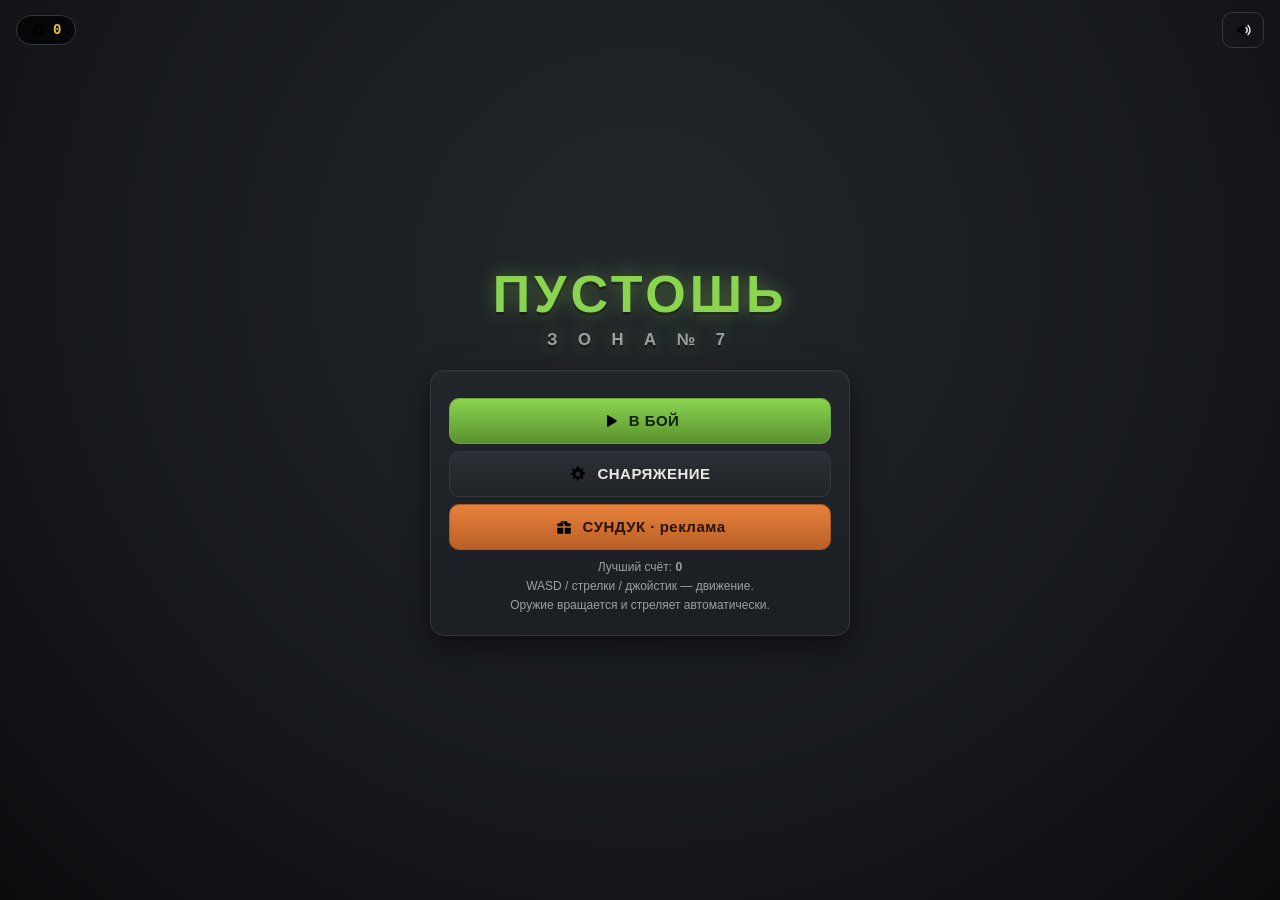
==== index1.html @ f3bacf23 "Create index1.html" ====
<!DOCTYPE html>
<html lang="ru">
<head>
<meta charset="UTF-8">
<meta name="viewport" content="width=device-width, initial-scale=1, maximum-scale=1, user-scalable=no, viewport-fit=cover">
<title>ПУСТОШЬ 7</title>
<meta name="description" content="Топ-даун стрелялка: выживай в заброшенной зоне, собирай улучшения, качай оружие.">
<!-- SDK Яндекс Игр — ОБЯЗАТЕЛЕН для модерации -->
<script src="https://yandex.ru/games/sdk/v2"></script>
<style>
  :root{
    --bg-dark:#101215; --bg-panel:#1b1e22; --bg-panel2:#22262b;
    --line:#33383e; --toxic:#8bd450; --toxic-dark:#5a9130;
    --danger:#d64545; --warning:#e8823c; --gold:#e8c34c;
    --cyan:#6be6ff; --violet:#c98bff;
    --text:#e9e9e4; --text-dim:#9aa0a2;
    --font-head:'Segoe UI',Verdana,Arial,sans-serif;
    --font-mono:'Consolas','Courier New',monospace;
    --sat:env(safe-area-inset-top,0px);
    --sar:env(safe-area-inset-right,0px);
  }
  *{box-sizing:border-box;-webkit-tap-highlight-color:transparent;user-select:none;-webkit-user-select:none;}
  html,body{margin:0;padding:0;width:100%;height:100%;overflow:hidden;background:#000;font-family:var(--font-head);color:var(--text);}
  #app{position:fixed;inset:0;width:100%;height:100%;background:var(--bg-dark);}
  canvas#game{position:absolute;inset:0;width:100%;height:100%;display:block;touch-action:none;}
  .ic{display:inline-flex;align-items:center;justify-content:center;flex:0 0 auto;}
  .ic svg{width:100%;height:100%;display:block;}

  #vig{position:absolute;inset:0;pointer-events:none;z-index:9;opacity:0;transition:opacity .3s;
    background:radial-gradient(ellipse at center,transparent 52%,rgba(200,30,30,.55) 100%);}

  .screen{position:absolute;inset:0;display:flex;flex-direction:column;align-items:center;justify-content:center;
    background:radial-gradient(ellipse at 50% 30%,#23272c 0%,#14161a 70%,#0b0c0e 100%);
    padding:16px;z-index:20;}
  .hidden{display:none !important;}

  .logo{font-weight:800;letter-spacing:4px;font-size:clamp(28px,7vw,52px);color:var(--toxic);
    text-shadow:0 0 18px rgba(139,212,80,.45),0 3px 0 #0006;margin-bottom:2px;text-align:center;}
  .logo small{display:block;font-size:.32em;letter-spacing:8px;color:var(--text-dim);font-weight:600;margin-top:6px;}

  .panel{background:linear-gradient(180deg,var(--bg-panel2),var(--bg-panel));border:1px solid var(--line);
    border-radius:14px;box-shadow:0 10px 30px rgba(0,0,0,.5),inset 0 1px 0 rgba(255,255,255,.03);}
  .menu-card{width:min(420px,92vw);padding:20px 18px;margin-top:18px;}

  .btn{display:flex;align-items:center;justify-content:center;gap:10px;
    width:100%;padding:13px 16px;margin:7px 0;border-radius:10px;border:1px solid var(--line);
    background:linear-gradient(180deg,#2b3036,#202428);color:var(--text);font-size:15px;font-weight:700;
    letter-spacing:.5px;cursor:pointer;transition:transform .08s,filter .15s;font-family:var(--font-head);}
  .btn:active{transform:scale(.97);filter:brightness(1.15);}
  .btn.primary{background:linear-gradient(180deg,var(--toxic),var(--toxic-dark));color:#12210a;border-color:#6ea83a;}
  .btn.warn{background:linear-gradient(180deg,#e8823c,#b85f26);color:#2a1200;border-color:#a85a20;}
  .btn.ghost{background:transparent;}
  .btn.small{padding:8px 11px;font-size:12px;width:auto;margin:0;}
  .btn:disabled{opacity:.4;filter:grayscale(.6);cursor:default;}
  .btn .price{margin-left:auto;color:var(--gold);font-family:var(--font-mono);font-weight:700;}
  .btn .ic{width:18px;height:18px;}

  .topbar{position:absolute;top:calc(12px + var(--sat));left:0;right:0;display:flex;justify-content:space-between;align-items:center;padding:0 16px;}
  .coinbadge{display:flex;align-items:center;gap:7px;background:#000a;border:1px solid var(--line);border-radius:20px;
    padding:6px 14px;font-family:var(--font-mono);font-weight:700;color:var(--gold);font-size:14px;}
  .coinbadge .ic{width:15px;height:15px;color:var(--gold);}

  .tabs{display:flex;gap:5px;margin-bottom:12px;width:100%;}
  .tab{flex:1;text-align:center;padding:9px 2px;border-radius:8px;border:1px solid var(--line);font-size:11px;font-weight:700;
    letter-spacing:.4px;cursor:pointer;color:var(--text-dim);background:#1a1d21;}
  .tab.active{color:#12210a;background:linear-gradient(180deg,var(--toxic),var(--toxic-dark));border-color:#6ea83a;}

  .shop-grid{width:100%;max-height:52vh;overflow-y:auto;padding-right:2px;}
  .item-card{display:flex;align-items:center;gap:11px;padding:10px 12px;margin:7px 0;border-radius:10px;border:1px solid var(--line);background:#1a1d21;}
  .item-card.selected{border-color:var(--toxic);box-shadow:0 0 0 1px var(--toxic) inset;}
  .item-icon{width:46px;height:46px;border-radius:9px;background:#000c;flex:0 0 auto;display:flex;align-items:center;justify-content:center;}
  .item-info{flex:1;min-width:0;}
  .item-title{font-weight:700;font-size:14px;}
  .item-sub{font-size:11px;color:var(--text-dim);font-family:var(--font-mono);margin-top:2px;}
  .item-action{flex:0 0 auto;display:flex;flex-direction:column;gap:5px;align-items:flex-end;}
  .pips{display:flex;gap:3px;margin-top:5px;}
  .pips i{width:9px;height:9px;border-radius:2px;background:#33383e;}
  .pips i.on{background:var(--toxic);}

  .hud{position:absolute;inset:0;pointer-events:none;z-index:10;}
  .hud .top{position:absolute;top:calc(8px + var(--sat));left:0;right:0;padding:10px 12px;display:flex;align-items:center;gap:10px;}
  .hp-wrap{flex:1;display:flex;flex-direction:column;gap:5px;max-width:280px;}
  .bar{height:14px;border-radius:8px;background:#0008;border:1px solid #0006;overflow:hidden;position:relative;}
  .bar > i{display:block;height:100%;width:100%;background:linear-gradient(180deg,#f16a6a,var(--danger));transition:width .15s;}
  .bar.armor > i{background:linear-gradient(180deg,#7fd0ff,#3d92c9);}
  .lvl-wrap{display:flex;flex-direction:column;align-items:center;gap:3px;min-width:64px;}
  .lvl-num{font-family:var(--font-mono);font-weight:800;font-size:20px;color:var(--toxic);text-shadow:0 0 8px #8bd45077;}
  .lvl-cap{font-size:9px;letter-spacing:1px;color:var(--text-dim);}
  .xp-bar{width:64px;height:6px;border-radius:4px;background:#0008;overflow:hidden;border:1px solid #0006;}
  .xp-bar>i{display:block;height:100%;background:var(--warning);}
  .hud .scoreline{font-family:var(--font-mono);font-size:11px;color:var(--text-dim);text-align:right;line-height:1.6;}
  .hud .scoreline b{color:var(--gold);font-size:16px;}
  .hud .scoreline .sub b{font-size:11px;color:var(--text);}
  .hud .scoreline .sub .g{color:var(--gold);}

  .pausebtn{position:absolute;top:calc(8px + var(--sat));right:calc(10px + var(--sar));pointer-events:auto;width:40px;height:40px;
    border-radius:10px;background:#000a;border:1px solid var(--line);color:var(--text);display:flex;align-items:center;justify-content:center;cursor:pointer;}
  .pausebtn .ic{width:20px;height:20px;}

  .banner{position:absolute;left:50%;top:26%;transform:translate(-50%,-50%) scale(.7);opacity:0;
    font-weight:800;letter-spacing:3px;font-size:26px;color:var(--toxic);text-shadow:0 0 20px #8bd45099,0 3px 0 #000;
    transition:transform .35s cubic-bezier(.2,1.4,.4,1),opacity .35s;pointer-events:none;text-align:center;z-index:12;}
  .banner.show{opacity:1;transform:translate(-50%,-50%) scale(1);}

  .joy{position:absolute;width:120px;height:120px;border-radius:50%;background:#0004;border:2px solid #ffffff33;pointer-events:none;}
  .joy .stick{position:absolute;width:52px;height:52px;left:34px;top:34px;border-radius:50%;background:#ffffff2e;border:2px solid #ffffff55;}

  .fade{position:absolute;inset:0;background:#000;opacity:0;pointer-events:none;transition:opacity .35s;z-index:40;}

  .loadwrap{width:min(300px,80vw);}
  .loadbar{height:10px;border-radius:6px;background:#0008;border:1px solid var(--line);overflow:hidden;margin-top:14px;}
  .loadbar>i{display:block;height:100%;width:0%;background:linear-gradient(90deg,var(--toxic-dark),var(--toxic));transition:width .2s;}
  .loadtip{margin-top:10px;font-size:12px;color:var(--text-dim);text-align:center;font-family:var(--font-mono);}

  .muted{color:var(--text-dim);font-size:12px;text-align:center;margin-top:8px;line-height:1.6;}
  .close-x{position:absolute;top:calc(12px + var(--sat));right:14px;width:36px;height:36px;border-radius:9px;background:#000a;
    border:1px solid var(--line);color:var(--text);display:flex;align-items:center;justify-content:center;cursor:pointer;}
  .close-x .ic{width:16px;height:16px;}

  .over-stats{width:100%;margin:2px 0 8px;}
  .os-row{display:flex;justify-content:space-between;padding:6px 4px;border-bottom:1px dashed #33383e88;font-size:14px;color:var(--text-dim);}
  .os-row b{color:var(--text);font-family:var(--font-mono);}
  .os-row b.gold{color:var(--gold);}
  .record-badge{margin:8px 0;padding:9px;border-radius:9px;background:linear-gradient(180deg,#e8c34c,#b8902a);color:#2a1e00;
    font-weight:800;letter-spacing:2px;font-size:14px;text-align:center;animation:recpulse 1s infinite;}
  @keyframes recpulse{0%,100%{transform:scale(1)}50%{transform:scale(1.05)}}

  .lu-cards{display:flex;flex-direction:column;gap:10px;width:min(420px,94vw);margin-top:14px;}
  .lu-card{display:flex;align-items:center;gap:14px;padding:13px 14px;border-radius:12px;border:1px solid var(--line);
    background:linear-gradient(180deg,#23272c,#1a1d21);cursor:pointer;transition:transform .08s,border-color .15s;}
  .lu-card:active{transform:scale(.97);}
  .lu-card .lu-ic{width:44px;height:44px;padding:9px;border-radius:10px;background:#0009;border:1px solid var(--line);}
  .lu-title{font-weight:800;font-size:15px;letter-spacing:.5px;}
  .lu-desc{font-size:12px;color:var(--text-dim);margin-top:3px;font-family:var(--font-mono);}

  #toasts{position:absolute;top:calc(64px + var(--sat));left:50%;transform:translateX(-50%);z-index:60;
    display:flex;flex-direction:column;gap:8px;align-items:center;pointer-events:none;}
  .toast{background:#1b1e22ee;border:1px solid var(--toxic);color:var(--text);padding:10px 18px;border-radius:10px;
    font-weight:700;font-size:14px;opacity:0;transform:translateY(-8px);transition:all .25s;box-shadow:0 6px 20px #000a;white-space:nowrap;}
  .toast.in{opacity:1;transform:none;}
  .toast.bad{border-color:var(--danger);}

  ::-webkit-scrollbar{width:6px;} ::-webkit-scrollbar-thumb{background:#3a3f45;border-radius:4px;}
  @media (max-width:420px){ .logo{font-size:34px;} }
</style>
</head>
<body>
<div id="app">
  <canvas id="game"></canvas>
  <div id="vig"></div>

  <div class="hud hidden" id="hud">
    <div class="top">
      <div class="hp-wrap">
        <div class="bar hp"><i id="hpFill"></i></div>
        <div class="bar armor" id="armorBar" style="display:none;"><i id="armorFill"></i></div>
      </div>
      <div class="lvl-wrap">
        <div class="lvl-num" id="lvlNum">1</div>
        <div class="lvl-cap">УРОВЕНЬ</div>
        <div class="xp-bar"><i id="xpFill"></i></div>
      </div>
      <div class="scoreline">
        СЧЁТ <b id="scoreNum">0</b><br>
        <span class="sub">ВОЛНА <b id="waveNum">1</b> · <span class="g">◉</span> <b id="runCoins">0</b></span>
      </div>
    </div>
    <button class="pausebtn" id="pauseBtn" data-icon="pause"></button>
    <div class="banner" id="banner"></div>
  </div>

  <!-- ЗАГРУЗКА -->
  <div class="screen" id="scr-loading">
    <div class="logo">ПУСТОШЬ<small>З О Н А № 7</small></div>
    <div class="loadwrap">
      <div class="loadbar"><i id="loadFill"></i></div>
      <div class="loadtip" id="loadTip">Загрузка сектора...</div>
    </div>
  </div>

  <!-- МЕНЮ -->
  <div class="screen hidden" id="scr-menu">
    <div class="topbar">
      <div class="coinbadge"><span class="ic" data-icon="coin"></span><span id="coinsMenu">0</span></div>
      <button class="btn small ghost" id="soundToggleBtn" style="width:auto;"></button>
    </div>
    <div class="logo">ПУСТОШЬ<small>З О Н А № 7</small></div>
    <div class="panel menu-card">
      <button class="btn primary" id="btnPlay" data-icon="play">В БОЙ</button>
      <button class="btn" id="btnGarage" data-icon="gear">СНАРЯЖЕНИЕ</button>
      <button class="btn warn" id="btnChest" data-icon="chest">СУНДУК · реклама</button>
      <div class="muted">Лучший счёт: <b id="bestScoreLbl">0</b><br>
        WASD / стрелки / джойстик — движение.<br>Оружие вращается и стреляет автоматически.</div>
    </div>
  </div>

  <!-- ГАРАЖ -->
  <div class="screen hidden" id="scr-garage">
    <button class="close-x" id="garageClose" data-icon="close"></button>
    <div class="topbar" style="justify-content:center;">
      <div class="coinbadge"><span class="ic" data-icon="coin"></span><span id="coinsGarage">0</span></div>
    </div>
    <div class="panel menu-card" style="margin-top:64px;">
      <div class="tabs">
        <div class="tab active" data-tab="weapon">ОРУЖИЕ</div>
        <div class="tab" data-tab="upgrade">АПГРЕЙДЫ</div>
        <div class="tab" data-tab="skin">БОЕЦ</div>
        <div class="tab" data-tab="map">ЛОКАЦИЯ</div>
      </div>
      <div class="shop-grid" id="shopGrid"></div>
    </div>
  </div>

  <!-- ВЫБОР УЛУЧШЕНИЯ -->
  <div class="screen hidden" id="scr-levelup">
    <div class="logo" style="font-size:26px;">УРОВЕНЬ <span id="luLevel">2</span></div>
    <div class="muted">Выбери улучшение</div>
    <div class="lu-cards" id="luCards"></div>
  </div>

  <!-- ПАУЗА -->
  <div class="screen hidden" id="scr-pause">
    <div class="panel menu-card">
      <div class="logo" style="font-size:28px;">ПАУЗА</div>
      <button class="btn primary" id="btnResume" data-icon="play">ПРОДОЛЖИТЬ</button>
      <button class="btn" id="btnSoundPause"></button>
      <button class="btn warn" id="btnExitToMenu" data-icon="home">В МЕНЮ</button>
    </div>
  </div>

  <!-- ПОРАЖЕНИЕ -->
  <div class="screen hidden" id="scr-over">
    <div class="logo" style="color:var(--danger);font-size:30px;text-shadow:0 0 18px #d6454599;">ВЫ ПОГИБЛИ</div>
    <div class="panel menu-card">
      <div class="over-stats">
        <div class="os-row"><span>Счёт</span><b id="overScore">0</b></div>
        <div class="os-row"><span>Рекорд</span><b id="overBest">0</b></div>
        <div class="os-row"><span>Монеты за бой</span><b id="overCoins" class="gold">0</b></div>
        <div class="os-row"><span>Убийств</span><b id="overKills">0</b></div>
        <div class="os-row"><span>Уровень</span><b id="overLevel">1</b></div>
        <div class="os-row"><span>Время</span><b id="overTime">0:00</b></div>
      </div>
      <div class="record-badge hidden" id="recordBadge">НОВЫЙ РЕКОРД!</div>
      <button class="btn primary" id="btnRevive" data-icon="heart">ВОЗРОДИТЬСЯ · реклама</button>
      <button class="btn primary" id="btnRetry" data-icon="retry">ЗАНОВО</button>
      <button class="btn warn" id="btnDouble" data-icon="ad">×2 МОНЕТЫ · реклама</button>
      <button class="btn" id="btnToMenu2" data-icon="home">В МЕНЮ</button>
    </div>
  </div>

  <div id="toasts"></div>
  <div class="fade" id="fade"></div>
</div>

<script>
(function(){
"use strict";

/* ======================= SVG-иконки ======================= */
const ICONS = {
  play:'<svg viewBox="0 0 24 24"><path d="M8 5.14v13.72c0 .81.88 1.31 1.57.88l10.95-6.86a1.04 1.04 0 000-1.76L9.57 4.26A1.04 1.04 0 008 5.14z"/></svg>',
  pause:'<svg viewBox="0 0 24 24"><rect x="6" y="4" width="4.4" height="16" rx="1.4"/><rect x="13.6" y="4" width="4.4" height="16" rx="1.4"/></svg>',
  home:'<svg viewBox="0 0 24 24"><path d="M12 2.6l9.4 8.4h-2.8V21h-4.8v-6.2h-3.6V21H5.4V11H2.6z"/></svg>',
  retry:'<svg viewBox="0 0 24 24"><path d="M12 4.5V1.2L6.8 5.5 12 9.8V6.5a5.5 5.5 0 11-5.5 5.5H4a8 8 0 108-7.5z"/></svg>',
  gear:'<svg viewBox="0 0 24 24"><path d="M10.7 2h2.6l.4 2.4 1.9.8 2-1.3 1.8 1.8-1.3 2 .8 1.9 2.4.4v2.6l-2.4.4-.8 1.9 1.3 2-1.8 1.8-2-1.3-1.9.8-.4 2.4h-2.6l-.4-2.4-1.9-.8-2 1.3-1.8-1.8 1.3-2-.8-1.9L2 13.3v-2.6l2.4-.4.8-1.9-1.3-2 1.8-1.8 2 1.3 1.9-.8zM12 8.6a3.4 3.4 0 100 6.8 3.4 3.4 0 000-6.8z"/></svg>',
  chest:'<svg viewBox="0 0 24 24"><path d="M20 7h-3.1a3.2 3.2 0 00-4.9-2.4A3.2 3.2 0 007.1 7H4a1 1 0 00-1 1v3h8V8h2v3h8V8a1 1 0 00-1-1zM9.6 7a1.4 1.4 0 012.8 0zM3 13v7a1 1 0 001 1h7v-8zm10 8h7a1 1 0 001-1v-7h-8z"/></svg>',
  ad:'<svg viewBox="0 0 24 24"><rect x="2.5" y="5" width="19" height="14" rx="2.5"/><path d="M10 9.2l5.4 2.8-5.4 2.8z" fill="#101215"/></svg>',
  close:'<svg viewBox="0 0 24 24"><path d="M6 6l12 12M18 6L6 18" fill="none" stroke="currentColor" stroke-width="2.6" stroke-linecap="round"/></svg>',
  soundOn:'<svg viewBox="0 0 24 24"><path d="M4 9v6h4l5 4.5v-15L8 9z"/><path d="M16.2 8.6a4.8 4.8 0 010 6.8M18.8 6a8.4 8.4 0 010 12" fill="none" stroke="currentColor" stroke-width="2" stroke-linecap="round"/></svg>',
  soundOff:'<svg viewBox="0 0 24 24"><path d="M4 9v6h4l5 4.5v-15L8 9z"/><path d="M16.5 9.5l5 5m0-5l-5 5" fill="none" stroke="currentColor" stroke-width="2.2" stroke-linecap="round"/></svg>',
  coin:'<svg viewBox="0 0 24 24"><circle cx="12" cy="12" r="9.2"/><circle cx="12" cy="12" r="5.4" fill="#101215" opacity=".35"/></svg>',
  bolt:'<svg viewBox="0 0 24 24"><path d="M13.2 2L4.5 13.6h5.3L8.6 22l8.9-11.6h-5.4z"/></svg>',
  fast:'<svg viewBox="0 0 24 24"><path d="M4 4.8l7.2 7.2L4 19.2zM12.8 4.8L20 12l-7.2 7.2z"/></svg>',
  boot:'<svg viewBox="0 0 24 24"><path d="M6 3.5h5.5v7h4.6c.6 0 1.1.2 1.6.5l3 2.2c1.3.9.6 3.3-1 3.3H8a2 2 0 01-2-2z"/><rect x="6" y="14.5" width="16" height="3.5" rx="1.75"/></svg>',
  heart:'<svg viewBox="0 0 24 24"><path d="M12 21.3l-1.4-1.3C5.4 15.4 2 12.3 2 8.5 2 5.4 4.4 3 7.5 3c1.7 0 3.4.8 4.5 2.1C13.1 3.8 14.8 3 16.5 3 19.6 3 22 5.4 22 8.5c0 3.8-3.4 6.9-8.6 11.5L12 21.3z"/></svg>',
  star:'<svg viewBox="0 0 24 24"><path d="M12 2.5l2.9 6 6.6.9-4.8 4.6 1.2 6.5L12 17.4l-5.9 3.1 1.2-6.5L2.5 9.4l6.6-.9z"/></svg>',
  bullets:'<svg viewBox="0 0 24 24"><path d="M5.5 2.5L8 5.5V19a2.5 2.5 0 01-5 0V5.5zM12.5 2.5L15 5.5V19a2.5 2.5 0 01-5 0V5.5zM19.5 2.5L22 5.5V19a2.5 2.5 0 01-5 0V5.5z"/></svg>',
  range:'<svg viewBox="0 0 24 24"><circle cx="12" cy="12" r="7.5" fill="none" stroke="currentColor" stroke-width="2.2"/><circle cx="12" cy="12" r="2.4"/><path d="M12 1.5v4M12 18.5v4M1.5 12h4M18.5 12h4" stroke="currentColor" stroke-width="2.2" stroke-linecap="round"/></svg>',
  magnet:'<svg viewBox="0 0 24 24"><path d="M5 3h5v9a2 2 0 004 0V3h5v9a7 7 0 01-14 0V3z"/><path d="M5 3h5v3.4H5zM14 3h5v3.4h-5z" fill="#101215" opacity=".4"/></svg>',
  spin:'<svg viewBox="0 0 24 24"><path d="M12 5V2L7 6l5 4V7a5 5 0 11-5 5H5a7 7 0 107-7z"/></svg>',
  plus:'<svg viewBox="0 0 24 24"><path d="M9.5 3h5v6.5H21v5h-6.5V21h-5v-6.5H3v-5h6.5z"/></svg>',
  shield:'<svg viewBox="0 0 24 24"><path d="M12 2l8 3v6.2c0 4.9-3.4 9.3-8 10.8-4.6-1.5-8-5.9-8-10.8V5z"/></svg>',
  pistol:'<svg viewBox="0 0 36 20"><rect x="5" y="4" width="21" height="6" rx="1.5"/><path d="M9 10h7l-2.6 8H5.6z"/><rect x="26" y="5.5" width="4" height="3" rx="1"/><rect x="12" y="10" width="3" height="4" rx="1"/></svg>',
  smg:'<svg viewBox="0 0 36 20"><rect x="3" y="5" width="23" height="5.4" rx="1.5"/><path d="M20 10.4l-1.4 8.6h-4.2l1-8.6z"/><rect x="12.5" y="10.4" width="3.6" height="8" rx="1.2"/><rect x="26" y="6.2" width="7" height="3" rx="1"/><rect x="0" y="6" width="3" height="4" rx="1"/></svg>',
  shotgun:'<svg viewBox="0 0 36 20"><rect x="2" y="5.6" width="30" height="3.6" rx="1.4"/><rect x="2" y="9.4" width="22" height="2.8" rx="1.2"/><path d="M21 5.6h4.6L23 17.6h-4.4z"/><rect x="32" y="4.8" width="3.6" height="5.2" rx="1.4"/></svg>',
  laser:'<svg viewBox="0 0 36 20"><rect x="2" y="6" width="19" height="6.4" rx="2.4"/><circle cx="24.5" cy="9.2" r="3.6"/><path d="M27.5 6.8L35 9.2l-7.5 2.4z"/><rect x="7.5" y="12.4" width="4.4" height="6.6" rx="1.6"/><circle cx="15" cy="9.2" r="1.8" fill="#101215"/></svg>',
  rocket:'<svg viewBox="0 0 36 20"><rect x="2" y="6" width="22" height="7" rx="2.4"/><circle cx="27.5" cy="9.5" r="4.4"/><path d="M31 5.8l4.6 3.7-4.6 3.7z"/><path d="M5.5 13l-3 5.4h4.2l2-5.4zM12.5 13l-1.6 5.4h3.8l1.4-5.4z"/></svg>'
};

/* ======================= Слой Yandex SDK ======================= */
let ysdk=null, ysdkPlayer=null, ysdkReady=false;
let lastInterstitial=0;
const INTERSTITIAL_COOLDOWN=60000;

async function initYSDK(){
  try{
    if (typeof YaGames!=='undefined'){
      ysdk=await YaGames.init();
      ysdkReady=true;
      try{ ysdkPlayer=await ysdk.getPlayer({scopes:false}); }catch(e){ ysdkPlayer=null; }
    }
  }catch(e){ console.warn('YSDK init failed',e); }
}
function gpStart(){ try{ ysdk&&ysdk.features&&ysdk.features.GameplayAPI&&ysdk.features.GameplayAPI.start(); }catch(e){} }
function gpStop(){ try{ ysdk&&ysdk.features&&ysdk.features.GameplayAPI&&ysdk.features.GameplayAPI.stop(); }catch(e){} }

/* Сохранение: localStorage сразу, облако — с дебаунсом (лимиты setData) */
let sdkSaveTimer=null;
function sdkSaveNow(){ if (ysdkPlayer){ try{ ysdkPlayer.setData({save:SAVE},true); }catch(e){} } }
function persist(immediate){
  try{ localStorage.setItem('pustosh7_save',JSON.stringify(SAVE)); }catch(e){}
  if (!ysdkPlayer) return;
  clearTimeout(sdkSaveTimer);
  if (immediate) sdkSaveNow();
  else sdkSaveTimer=setTimeout(sdkSaveNow,1500);
}

async function ysdkLoad(key,fallback){
  try{
    if (ysdkPlayer){
      const data=await ysdkPlayer.getData([key]);
      if (data&&data[key]!==undefined) return data[key];
    }
  }catch(e){}
  try{ const raw=localStorage.getItem('pustosh7_'+key); if (raw) return JSON.parse(raw); }catch(e){}
  return fallback;
}

function showInterstitial(force){
  const now=Date.now();
  if (!force){
    if (worldTime<20) return;               // не спамим рекламой при быстрых смертях
    if (now-lastInterstitial<INTERSTITIAL_COOLDOWN) return;
  }
  lastInterstitial=now;
  if (ysdk&&ysdk.adv){
    setGamePaused(true);
    try{
      ysdk.adv.showFullscreenAdv({callbacks:{
        onClose:()=>{ setGamePaused(false); },
        onError:()=>{ setGamePaused(false); }
      }});
    }catch(e){ setGamePaused(false); }
  }
}
function showRewarded(onReward){
  if (ysdk&&ysdk.adv){
    setGamePaused(true);
    try{
      ysdk.adv.showRewardedVideo({callbacks:{
        onRewarded:()=>{ onReward(); },
        onClose:()=>{ setGamePaused(false); },
        onError:()=>{ setGamePaused(false); toast('Реклама недоступна, попробуйте позже',false); }
      }});
    }catch(e){ setGamePaused(false); toast('Реклама недоступна',false); }
  } else {
    setTimeout(()=>{ onReward(); },400); // локальное тестирование без SDK
  }
}

/* ======================= Тосты (вместо alert) ======================= */
function toast(msg,ok=true){
  const t=document.createElement('div');
  t.className='toast'+(ok?'':' bad');
  t.textContent=msg;
  document.getElementById('toasts').appendChild(t);
  requestAnimationFrame(()=>t.classList.add('in'));
  setTimeout(()=>{ t.classList.remove('in'); setTimeout(()=>t.remove(),300); },2200);
}

/* ======================= Аудио (синтез, без ассетов) ======================= */
const Audio_=(function(){
  let ctx=null,master=null,on=true;
  function ensure(){
    if (!ctx){
      ctx=new (window.AudioContext||window.webkitAudioContext)();
      master=ctx.createGain(); master.gain.value=0.5; master.connect(ctx.destination);
    }
    if (ctx.state==='suspended') ctx.resume();
  }
  function tone(freq,dur,type,vol,slideTo){
    if (!on) return; ensure();
    const t0=ctx.currentTime;
    const osc=ctx.createOscillator(); osc.type=type||'square';
    osc.frequency.setValueAtTime(freq,t0);
    if (slideTo) osc.frequency.exponentialRampToValueAtTime(Math.max(20,slideTo),t0+dur);
    const g=ctx.createGain(); g.gain.setValueAtTime(vol||0.2,t0); g.gain.exponentialRampToValueAtTime(0.001,t0+dur);
    osc.connect(g); g.connect(master); osc.start(t0); osc.stop(t0+dur+0.02);
  }
  function noise(dur,vol,filterFreq){
    if (!on) return; ensure();
    const t0=ctx.currentTime;
    const buf=ctx.createBuffer(1,Math.max(1,ctx.sampleRate*dur|0),ctx.sampleRate);
    const d=buf.getChannelData(0);
    for(let i=0;i<d.length;i++) d[i]=(Math.random()*2-1)*(1-i/d.length);
    const src=ctx.createBufferSource(); src.buffer=buf;
    const f=ctx.createBiquadFilter(); f.type='lowpass'; f.frequency.value=filterFreq||3000;
    const g=ctx.createGain(); g.gain.setValueAtTime(vol||0.25,t0); g.gain.exponentialRampToValueAtTime(0.001,t0+dur);
    src.connect(f); f.connect(g); g.connect(master); src.start(t0); src.stop(t0+dur);
  }
  return {
    setOn(v){ on=v; }, isOn(){ return on; },
    shoot(kind){
      if (kind==='shotgun'){ noise(0.12,0.22,2200); tone(180,0.08,'square',0.12,90); }
      else if (kind==='laser'){ tone(900,0.08,'sawtooth',0.1,300); }
      else if (kind==='rocket'){ noise(0.2,0.25,900); tone(120,0.2,'square',0.15,60); }
      else tone(520,0.06,'square',0.12,260);
    },
    hit(){ noise(0.06,0.18,1800); },
    enemyDie(){ tone(260,0.18,'sawtooth',0.16,60); noise(0.1,0.12,1200); },
    pickup(){ tone(600,0.08,'triangle',0.18,900); },
    heal(){ tone(400,0.14,'triangle',0.2,700); },
    levelup(){ tone(400,0.12,'square',0.2,700); setTimeout(()=>tone(700,0.18,'square',0.2,1100),90); },
    hurt(){ tone(140,0.15,'sawtooth',0.22,60); },
    coin(){ tone(880,0.05,'square',0.14,1200); },
    click(){ tone(300,0.04,'square',0.08,300); },
    explode(){ noise(0.35,0.3,700); tone(90,0.3,'square',0.2,40); },
    boss(){ tone(80,0.5,'sawtooth',0.3,40); noise(0.4,0.2,500); },
    over(){ tone(220,0.3,'sawtooth',0.2,60); }
  };
})();

/* ======================= Сохранение ======================= */
const DEFAULT_SAVE={
  coins:0,bestScore:0,soundOn:true,
  unlockedWeapons:['pistol'],unlockedSkins:['soldier'],unlockedMaps:['wasteland'],
  selectedWeapon:'pistol',selectedSkin:'soldier',selectedMap:'wasteland',
  weaponLevels:{pistol:1,smg:1,shotgun:1,laser:1,rocket:1},
  upgrades:{spin:0,hp:0,speed:0,magnet:0,shield:0,greed:0}
};
let SAVE=JSON.parse(JSON.stringify(DEFAULT_SAVE));

async function loadSave(){
  const raw=await ysdkLoad('save',null);
  if (raw){
    SAVE=Object.assign(JSON.parse(JSON.stringify(DEFAULT_SAVE)),raw);
    SAVE.weaponLevels=Object.assign({},DEFAULT_SAVE.weaponLevels,raw.weaponLevels||{});
    SAVE.upgrades=Object.assign({},DEFAULT_SAVE.upgrades,raw.upgrades||{});
  }
  Audio_.setOn(SAVE.soundOn);
}

/* ======================= Конфиг ======================= */
const WEAPONS={
  pistol:  {name:'Пистолет «Волк»',  price:0,   dmg:11,rate:0.42,spd:480,count:1,spread:0.02, range:280,color:'#e9e9e4',pierce:0,explosive:false,upCost:l=>60*l},
  smg:     {name:'ПП «Оса»',         price:180, dmg:6, rate:0.13,spd:520,count:1,spread:0.09, range:240,color:'#f2c94c',pierce:0,explosive:false,upCost:l=>90*l},
  shotgun: {name:'Дробовик «Кабан»', price:320, dmg:8, rate:0.62,spd:420,count:5,spread:0.34, range:190,color:'#e8823c',pierce:0,explosive:false,upCost:l=>120*l},
  laser:   {name:'Лазер «Игла»',     price:650, dmg:15,rate:0.11,spd:640,count:1,spread:0.015,range:360,color:'#6be6ff',pierce:2,explosive:false,upCost:l=>170*l},
  rocket:  {name:'РПГ «Крот»',       price:950, dmg:42,rate:0.85,spd:300,count:1,spread:0.02, range:320,color:'#ff5d5d',pierce:0,explosive:true, upCost:l=>240*l}
};
const WEAPON_ORDER=['pistol','smg','shotgun','laser','rocket'];

const SKINS={
  soldier:  {name:'Солдат',      price:0,  body:'#7f9a6b',dark:'#546b46',speed:1,   hpMul:1},
  scavenger:{name:'Сталкер',     price:150,body:'#a3855a',dark:'#6b5636',speed:1.12,hpMul:0.9},
  robot:    {name:'Робот-Страж', price:380,body:'#8b98a3',dark:'#535d66',speed:0.9, hpMul:1.3},
  astro:    {name:'Космонавт',   price:480,body:'#d9d2c3',dark:'#95907f',speed:1.05,hpMul:1.05}
};
const SKIN_ORDER=['soldier','scavenger','robot','astro'];

const MAPS={
  wasteland:{name:'Пустошь',        price:0,  bg:'#241f19',line:'#3a3226',prop:'rock'},
  ruins:    {name:'Руины города',   price:220,bg:'#1d2023',line:'#33383c',prop:'rubble'},
  forest:   {name:'Мёртвый лес',    price:340,bg:'#182018',line:'#2c3a2a',prop:'tree'},
  snow:     {name:'Снежный полигон',price:430,bg:'#232a30',line:'#3c4750',prop:'snow'}
};
const MAP_ORDER=['wasteland','ruins','forest','snow'];

/* Постоянные апгрейды (гараж). spin — то самое ускорение прокрутки оружия */
const UPGRADES={
  spin:  {name:'Привод башни', desc:'Скорость вращения оружия', max:8, base:110, mult:1.55, icon:'spin'},
  hp:    {name:'Броневые плиты',desc:'Максимальное здоровье',   max:8, base:90,  mult:1.5,  icon:'heart'},
  speed: {name:'Сервоприводы', desc:'Скорость передвижения',   max:8, base:100, mult:1.5,  icon:'boot'},
  magnet:{name:'Магнит добычи',desc:'Радиус притяжения лута',  max:6, base:130, mult:1.6,  icon:'magnet'},
  shield:{name:'Щит-генератор',desc:'Длительность энергощита', max:6, base:120, mult:1.55, icon:'shield'},
  greed: {name:'Жадность',     desc:'Больше монет с врагов',   max:6, base:150, mult:1.6,  icon:'coin'}
};
const UPGRADE_ORDER=['spin','hp','speed','magnet','shield','greed'];
function upgradeCost(key,lvl){ const u=UPGRADES[key]; return Math.round(u.base*Math.pow(u.mult,lvl)); }
function upgradeEffectText(key,lvl){
  if (lvl<=0) return 'не установлено';
  switch(key){
    case 'spin':   return '+'+(lvl*10)+'% вращение';
    case 'hp':     return '+'+(lvl*15)+' HP';
    case 'speed':  return '+'+(lvl*5)+'% скорость';
    case 'magnet': return '+'+(lvl*25)+'% радиус';
    case 'shield': return '+'+(lvl*1.5).toFixed(1)+' сек щита';
    case 'greed':  return '+'+(lvl*10)+'% монет';
  }
  return '';
}

/* Карты улучшений при повышении уровня */
const RUN_UPGRADES=[
  {id:'dmg',   n:'Тяжёлые пули',    d:'+15% урона',                icon:'bolt',   color:'#e8823c',max:99,apply:p=>p.dmgMul+=0.15},
  {id:'rate',  n:'Скорострельность',d:'+12% скорость стрельбы',    icon:'fast',   color:'#f2c94c',max:99,apply:p=>p.rateMul*=0.88},
  {id:'speed', n:'Сервоприводы',    d:'+10% скорость движения',    icon:'boot',   color:'#8bd450',max:99,apply:p=>p.speedMul+=0.10},
  {id:'hp',    n:'Бронеплиты',      d:'+25 макс. HP и лечение',    icon:'heart',  color:'#ff6b6b',max:99,apply:p=>{p.hpMax+=25;p.hp+=25;}},
  {id:'crit',  n:'Меткость',        d:'+7% шанс крита (×2.5)',     icon:'star',   color:'#e8c34c',max:6, apply:p=>p.crit+=0.07},
  {id:'count', n:'Двойной ствол',   d:'+1 снаряд в залпе',         icon:'bullets',color:'#6be6ff',max:3, apply:p=>p.extraBullets+=1},
  {id:'range', n:'Баллистика',      d:'+15% дальность стрельбы',   icon:'range',  color:'#c98bff',max:99,apply:p=>p.rangeMul+=0.15},
  {id:'magnet',n:'Магнит',          d:'+50% радиус подбора',       icon:'magnet', color:'#8bd450',max:4, apply:p=>p.magnetR*=1.5},
  {id:'spin',  n:'Привод башни',    d:'+14% скорость вращения',    icon:'spin',   color:'#6be6ff',max:99,apply:p=>p.spinMul+=0.14},
  {id:'regen', n:'Регенерация',     d:'+0.6 HP в секунду',         icon:'plus',   color:'#ff6b6b',max:4, apply:p=>p.regen+=0.6}
];

const ENEMY_TYPES={
  zombie: {hp:32, speed:52, dmg:8, color:'#7fae52',dark:'#4c6a30',xp:9, coin:1, r:15},
  runner: {hp:16, speed:118,dmg:5, color:'#c96a4f',dark:'#7c4028',xp:7, coin:1, r:12},
  brute:  {hp:110,speed:34, dmg:18,color:'#8a6a4a',dark:'#513e2a',xp:26,coin:3, r:22},
  shooter:{hp:20, speed:44, dmg:7, color:'#a066c9',dark:'#5f3a76',xp:16,coin:2, r:13,ranged:true},
  boss:   {hp:520,speed:38, dmg:24,color:'#b04a3a',dark:'#6e2a20',xp:150,coin:25,r:34}
};

/* ======================= DOM ======================= */
const $=id=>document.getElementById(id);
const canvas=$('game'), ctx2d=canvas.getContext('2d');
const screens={loading:$('scr-loading'),menu:$('scr-menu'),garage:$('scr-garage'),levelup:$('scr-levelup'),pause:$('scr-pause'),over:$('scr-over')};
const hud=$('hud'), vigEl=$('vig');
let DPR=Math.min(2,window.devicePixelRatio||1);

function resize(){
  DPR=Math.min(2,window.devicePixelRatio||1);
  canvas.width=Math.round(window.innerWidth*DPR);
  canvas.height=Math.round(window.innerHeight*DPR);
  canvas.style.width=window.innerWidth+'px';
  canvas.style.height=window.innerHeight+'px';
}
window.addEventListener('resize',resize);
resize();

function showScreen(name){
  Object.values(screens).forEach(s=>s.classList.add('hidden'));
  if (name) screens[name].classList.remove('hidden');
}

/* ======================= Состояние ======================= */
const World={w:2200,h:2200};
let state='boot'; // boot | menu | playing | over
let paused=false, levelupOpen=false;
let lastTime=0;
let keys={};
let joy={active:false,id:null,cx:0,cy:0,dx:0,dy:0};
let viewX=0, viewY=0, shake=0;

let player,bullets,enemies,pickups,particles,decorations;
let camX=0,camY=0,worldTime=0,spawnTimer=0,pickupTimer=0;
let waveLevel=1,lastWaveShown=1,score=0,coinsThisRun=0,killCount=0;
let runXP=0,runLevel=1,runXPNeed=30,pendingLevels=0;
let bannerTimer=0, eid=1;
let nextBossWave=5, bossAlive=false;
let revivedThisRun=false, doubledThisRun=false;
let WSTATS=null;

function setGamePaused(v){
  paused=v;
  if (!v) lastTime=performance.now();
}

/* ======================= Утилиты ======================= */
function rand(a,b){ return a+Math.random()*(b-a); }
function pick(arr){ return arr[(Math.random()*arr.length)|0]; }
function dist2(x1,y1,x2,y2){ const dx=x1-x2,dy=y1-y2; return dx*dx+dy*dy; }
function clamp(v,a,b){ return v<a?a:(v>b?b:v); }
function fmtTime(t){ return Math.floor(t/60)+':'+String(Math.floor(t%60)).padStart(2,'0'); }
function seededRand(seed){ let s=seed%2147483647; if(s<=0)s+=2147483646;
  return function(){ s=s*16807%2147483647; return (s-1)/2147483646; }; }

/* ======================= Сущности ======================= */
function newPlayer(){
  const skin=SKINS[SAVE.selectedSkin];
  const up=SAVE.upgrades;
  return {
    x:World.w/2,y:World.h/2,r:16,
    speed:190*skin.speed*(1+0.05*up.speed),
    hpMax:(100+15*up.hp)*skin.hpMul, hp:(100+15*up.hp)*skin.hpMul,
    armor:0, armorMax:5+1.5*up.shield,
    aim:0, spinBase:1.15*(1+0.10*up.spin), // ← ускорение прокрутки из гаража
    fireCd:0, moveX:0, moveY:0, facing:0, walkT:0,
    speedBoostT:0, dmgBoostT:0, rangeBoostT:0, invulnT:0, hurtT:0, muzzleT:0,
    magnetR:46*(1+0.25*up.magnet), coinMul:1+0.10*up.greed,
    dmgMul:1, rateMul:1, speedMul:1, rangeMul:1, spinMul:1,
    crit:0.05, extraBullets:0, regen:0,
    upCounts:{}, skin
  };
}

function baseWeaponStats(){
  const w=WEAPONS[SAVE.selectedWeapon], lvl=SAVE.weaponLevels[SAVE.selectedWeapon]||1;
  return {
    dmg:w.dmg*(1+0.16*(lvl-1)),
    rate:Math.max(0.06,w.rate*(1-0.05*(lvl-1))),
    spd:w.spd, count:w.count, spread:w.spread, range:w.range,
    color:w.color, pierce:w.pierce, explosive:w.explosive
  };
}

function resetRun(){
  player=newPlayer();
  WSTATS=baseWeaponStats();
  bullets=[];enemies=[];pickups=[];particles=[];
  camX=player.x;camY=player.y; viewX=camX; viewY=camY; shake=0;
  worldTime=0;spawnTimer=1;pickupTimer=3;
  waveLevel=1;lastWaveShown=1;score=0;coinsThisRun=0;killCount=0;
  runXP=0;runLevel=1;runXPNeed=30;pendingLevels=0;levelupOpen=false;
  nextBossWave=5;bossAlive=false;
  revivedThisRun=false;doubledThisRun=false;
  decorations=buildDecorations(MAPS[SAVE.selectedMap].prop);
}

function buildDecorations(kind){
  const rnd=seededRand(Math.floor(Math.random()*99999)+1);
  const arr=[];
  for(let i=0;i<90;i++) arr.push({x:rnd()*World.w,y:rnd()*World.h,s:10+rnd()*26,rot:rnd()*Math.PI*2,kind});
  return arr;
}

/* ======================= Ввод (e.code — работает на любой раскладке) ======================= */
const KEYMAP={KeyW:'up',ArrowUp:'up',KeyS:'down',ArrowDown:'down',KeyA:'left',ArrowLeft:'left',KeyD:'right',ArrowRight:'right'};
window.addEventListener('keydown',e=>{
  const k=KEYMAP[e.code];
  if (k){ keys[k]=true; e.preventDefault(); }
  if ((e.code==='Escape'||e.code==='KeyP') && state==='playing') togglePause();
});
window.addEventListener('keyup',e=>{ const k=KEYMAP[e.code]; if (k) keys[k]=false; });

let joyEl=null,joyStickEl=null;
function ensureJoyDom(){
  if (joyEl) return;
  joyEl=document.createElement('div'); joyEl.className='joy';
  joyStickEl=document.createElement('div'); joyStickEl.className='stick';
  joyEl.appendChild(joyStickEl);
  document.getElementById('app').appendChild(joyEl);
  joyEl.style.display='none';
}
canvas.addEventListener('contextmenu',e=>e.preventDefault());
canvas.addEventListener('touchstart',onTouchStart,{passive:false});
canvas.addEventListener('touchmove',onTouchMove,{passive:false});
canvas.addEventListener('touchend',onTouchEnd,{passive:false});
canvas.addEventListener('touchcancel',onTouchEnd,{passive:false});

function onTouchStart(e){
  if (state!=='playing'||paused||levelupOpen) return;
  e.preventDefault();
  const t=e.changedTouches[0];
  if (!joy.active){
    joy.active=true;joy.id=t.identifier;joy.cx=t.clientX;joy.cy=t.clientY;joy.dx=0;joy.dy=0;
    ensureJoyDom();
    joyEl.style.display='block';
    joyEl.style.left=(t.clientX-60)+'px'; joyEl.style.top=(t.clientY-60)+'px';
    joyStickEl.style.left='34px'; joyStickEl.style.top='34px';
  }
}
function onTouchMove(e){
  if (!joy.active) return;
  e.preventDefault();
  for (const t of e.changedTouches){
    if (t.identifier===joy.id){
      let dx=t.clientX-joy.cx,dy=t.clientY-joy.cy;
      const len=Math.hypot(dx,dy),max=48;
      if (len>max){ dx=dx/len*max; dy=dy/len*max; }
      joy.dx=dx/max; joy.dy=dy/max;
      if (joyStickEl){ joyStickEl.style.left=(34+dx)+'px'; joyStickEl.style.top=(34+dy)+'px'; }
    }
  }
}
function onTouchEnd(e){
  for (const t of e.changedTouches){
    if (t.identifier===joy.id){ joy.active=false;joy.dx=0;joy.dy=0; if (joyEl) joyEl.style.display='none'; }
  }
}
function getMoveVector(){
  let x=0,y=0;
  if (keys.up) y-=1;
  if (keys.down) y+=1;
  if (keys.left) x-=1;
  if (keys.right) x+=1;
  if (joy.active){ x+=joy.dx; y+=joy.dy; }
  const len=Math.hypot(x,y);
  if (len>1){ x/=len; y/=len; }
  return {x,y};
}

/* ======================= Спавн ======================= */
function difficultyScale(){ return 1+(waveLevel-1)*0.16; }

function spawnEnemy(){
  const types=waveLevel<3?['zombie','runner']:waveLevel<6?['zombie','runner','shooter']:['zombie','runner','shooter','brute'];
  const t=pick(types), base=ENEMY_TYPES[t];
  const ang=Math.random()*Math.PI*2, dist=480+Math.random()*140;
  let x=clamp(player.x+Math.cos(ang)*dist,30,World.w-30);
  let y=clamp(player.y+Math.sin(ang)*dist,30,World.h-30);
  const scale=difficultyScale();
  enemies.push({
    id:eid++,type:t,x,y,r:base.r,hp:base.hp*scale,hpMax:base.hp*scale,
    speed:base.speed*(0.94+Math.random()*0.14),dmg:base.dmg,color:base.color,dark:base.dark,
    xp:base.xp,coin:base.coin,ranged:!!base.ranged,shootCd:rand(0.5,1.6),hitFlash:0,walkT:Math.random()*10
  });
}
function spawnBoss(){
  const base=ENEMY_TYPES.boss;
  const ang=Math.random()*Math.PI*2;
  let x=clamp(player.x+Math.cos(ang)*560,60,World.w-60);
  let y=clamp(player.y+Math.sin(ang)*560,60,World.h-60);
  const scale=difficultyScale();
  enemies.push({
    id:eid++,type:'boss',x,y,r:base.r,hp:base.hp*scale,hpMax:base.hp*scale,
    speed:base.speed,dmg:base.dmg,color:base.color,dark:base.dark,
    xp:base.xp,coin:base.coin,ranged:false,shootCd:0,hitFlash:0,walkT:0
  });
  showBanner('⚠ БОСС!');
  Audio_.boss();
}
function spawnPickup(){
  const roll=Math.random();
  let type;
  if (roll<0.18) type='armor';
  else if (roll<0.36) type='damage';
  else if (roll<0.52) type='range';
  else if (roll<0.68) type='speed';
  else if (roll<0.84) type='heal';
  else type='coin';
  const ang=Math.random()*Math.PI*2,dist=rand(80,420);
  pickups.push({type,x:clamp(player.x+Math.cos(ang)*dist,40,World.w-40),y:clamp(player.y+Math.sin(ang)*dist,40,World.h-40),r:14,t:0,bob:Math.random()*10});
}

/* ======================= Бой ======================= */
function firePlayerBullets(){
  const w=WSTATS;
  const dmgMul=player.dmgMul*(player.dmgBoostT>0?1.5:1);
  const rangeMul=player.rangeMul*(player.rangeBoostT>0?1.6:1);
  const count=w.count+player.extraBullets;
  for(let i=0;i<count;i++){
    let a=player.aim;
    if (count>1){
      const spreadTotal=w.spread+(count-1)*0.06;
      a+=(i-(count-1)/2)*(spreadTotal/Math.max(1,count-1));
    } else a+=rand(-w.spread,w.spread);
    const crit=Math.random()<player.crit;
    bullets.push({
      x:player.x+Math.cos(player.aim)*20,y:player.y+Math.sin(player.aim)*20,
      vx:Math.cos(a)*w.spd,vy:Math.sin(a)*w.spd,
      dmg:w.dmg*dmgMul*(crit?2.5:1),crit,
      range:w.range*rangeMul,traveled:0,
      color:w.color,pierce:w.pierce,explosive:w.explosive,r:w.explosive?7:4,
      hits:[],enemy:false
    });
  }
  player.muzzleT=0.07;
  Audio_.shoot(SAVE.selectedWeapon);
}
function spawnBlood(x,y,color){
  if (particles.length>260) return;
  for(let i=0;i<7;i++){
    const a=Math.random()*Math.PI*2,sp=rand(40,160);
    particles.push({x,y,vx:Math.cos(a)*sp,vy:Math.sin(a)*sp,life:0.35,maxLife:0.35,color,size:rand(2,4),kind:'dot'});
  }
}
function spawnExplosion(x,y){
  for(let i=0;i<18;i++){
    const a=Math.random()*Math.PI*2,sp=rand(60,260);
    particles.push({x,y,vx:Math.cos(a)*sp,vy:Math.sin(a)*sp,life:0.5,maxLife:0.5,color:i%2?'#ff9d4d':'#ffe08a',size:rand(3,6),kind:'dot'});
  }
  Audio_.explode();
}
function spawnText(x,y,text,color,size){
  if (particles.length>320) return;
  particles.push({x,y,vx:rand(-15,15),vy:-60,life:0.75,maxLife:0.75,color,size,kind:'text',text});
}

function addXP(v){
  runXP+=v;
  while(runXP>=runXPNeed){
    runXP-=runXPNeed;runLevel++;
    runXPNeed=Math.floor(runXPNeed*1.22+8);
    player.hp=Math.min(player.hpMax,player.hp+player.hpMax*0.15);
    pendingLevels++;
  }
  waveLevel=Math.max(waveLevel,1+Math.floor(runLevel*0.7));
}
function showBanner(text){
  const b=$('banner');b.textContent=text;
  b.classList.remove('show');void b.offsetWidth;b.classList.add('show');
  bannerTimer=1.1;
}

/* ======================= Level-up: выбор карты ======================= */
function openLevelUp(){
  levelupOpen=true;
  setGamePaused(true);
  gpStop();
  $('luLevel').textContent=runLevel;
  showScreen('levelup');
  renderLevelCards();
}
function renderLevelCards(){
  const pool=RUN_UPGRADES.filter(u=>(player.upCounts[u.id]||0)<u.max);
  for(let i=pool.length-1;i>0;i--){ const j=(Math.random()*(i+1))|0; [pool[i],pool[j]]=[pool[j],pool[i]]; }
  const choices=pool.slice(0,3);
  const wrap=$('luCards'); wrap.innerHTML='';
  choices.forEach(u=>{
    const card=document.createElement('div');
    card.className='lu-card';
    card.innerHTML='<span class="ic lu-ic" style="color:'+u.color+'">'+ICONS[u.icon]+'</span>'+
      '<div><div class="lu-title">'+u.n+'</div><div class="lu-desc">'+u.d+'</div></div>';
    card.onclick=()=>{
      u.apply(player);
      player.upCounts[u.id]=(player.upCounts[u.id]||0)+1;
      Audio_.levelup();
      pendingLevels--;
      if (pendingLevels>0){ renderLevelCards(); }
      else{
        levelupOpen=false;
        showScreen(null);
        setGamePaused(false);
        gpStart();
        showBanner('УРОВЕНЬ '+runLevel+'!');
      }
    };
    wrap.appendChild(card);
  });
}

/* ======================= Update ======================= */
function update(dt){
  worldTime+=dt;
  updatePlayer(dt);
  updateBullets(dt);
  updateEnemies(dt);
  updatePickups(dt);
  updateParticles(dt);
  handleSpawns(dt);
  updateHUD();
  if (bannerTimer>0){ bannerTimer-=dt; if(bannerTimer<=0) $('banner').classList.remove('show'); }
  if (player.hp<=0){ endRun(); return; }
  if (pendingLevels>0 && !levelupOpen) openLevelUp();
}

function updatePlayer(dt){
  const mv=getMoveVector();
  player.moveX=mv.x;player.moveY=mv.y;
  const spd=player.speed*player.speedMul*(player.speedBoostT>0?1.55:1);
  player.x=clamp(player.x+mv.x*spd*dt,player.r,World.w-player.r);
  player.y=clamp(player.y+mv.y*spd*dt,player.r,World.h-player.r);
  if (mv.x||mv.y){ player.facing=Math.atan2(mv.y,mv.x); player.walkT+=dt*8; }

  // вращение башни: базовая скорость × апгрейд гаража × карта уровня
  player.aim+=player.spinBase*player.spinMul*dt;
  if (player.aim>Math.PI*2) player.aim-=Math.PI*2;

  player.fireCd-=dt;
  if (player.fireCd<=0){ firePlayerBullets(); player.fireCd=Math.max(0.05,WSTATS.rate*player.rateMul); }

  if (player.armor>0){ player.armor-=dt; if(player.armor<0) player.armor=0; }
  if (player.speedBoostT>0) player.speedBoostT-=dt;
  if (player.dmgBoostT>0) player.dmgBoostT-=dt;
  if (player.rangeBoostT>0) player.rangeBoostT-=dt;
  if (player.invulnT>0) player.invulnT-=dt;
  if (player.hurtT>0) player.hurtT-=dt;
  if (player.muzzleT>0) player.muzzleT-=dt;
  if (player.regen>0) player.hp=Math.min(player.hpMax,player.hp+player.regen*dt);

  camX+=(player.x-camX)*Math.min(1,dt*6);
  camY+=(player.y-camY)*Math.min(1,dt*6);
  shake*=Math.exp(-6*dt); if (shake<0.05) shake=0;
}

function updateBullets(dt){
  for(let i=bullets.length-1;i>=0;i--){
    const b=bullets[i];
    b.x+=b.vx*dt;b.y+=b.vy*dt;
    b.traveled+=Math.hypot(b.vx*dt,b.vy*dt);
    let dead=b.traveled>b.range||b.x<0||b.y<0||b.x>World.w||b.y>World.h;
    if (!b.enemy){
      for(let j=enemies.length-1;j>=0;j--){
        const e=enemies[j];
        if (b.hits.indexOf(e.id)>=0) continue;
        if (dist2(b.x,b.y,e.x,e.y)<(e.r+b.r)*(e.r+b.r)){
          e.hp-=b.dmg;e.hitFlash=0.12;
          spawnBlood(e.x,e.y,e.color);
          spawnText(e.x,e.y-e.r-6,String(Math.round(b.dmg)),b.crit?'#ffd75e':'#ffffff',b.crit?13:10);
          Audio_.hit();
          b.hits.push(e.id);
          if (b.explosive){
            spawnExplosion(b.x,b.y); shake=Math.min(10,shake+5);
            for (const e2 of enemies){ if (e2!==e&&dist2(b.x,b.y,e2.x,e2.y)<70*70){ e2.hp-=b.dmg*0.6;e2.hitFlash=0.12; } }
          }
          if (e.hp<=0) killEnemy(j);
          if (b.pierce>0) b.pierce--; else dead=true;
          if (dead) break;
        }
      }
    }
    if (dead) bullets.splice(i,1);
  }
}

function killEnemy(idx){
  const e=enemies[idx];
  spawnBlood(e.x,e.y,e.color);
  Audio_.enemyDie();
  score+=10+Math.floor(waveLevel*2);
  coinsThisRun+=Math.round(e.coin*player.coinMul);
  addXP(e.xp);
  killCount++;
  if (e.type==='boss'){
    bossAlive=false;shake=10;
    spawnExplosion(e.x,e.y);spawnExplosion(e.x,e.y);
    showBanner('БОСС УНИЧТОЖЕН!');
  }
  enemies.splice(idx,1);
}

function updateEnemies(dt){
  for(let i=enemies.length-1;i>=0;i--){
    const e=enemies[i];
    if (e.hitFlash>0) e.hitFlash-=dt;
    const dx=player.x-e.x,dy=player.y-e.y,d=Math.hypot(dx,dy)||1;
    e.walkT+=dt*6;
    if (e.ranged){
      if (d>220){ e.x+=dx/d*e.speed*dt; e.y+=dy/d*e.speed*dt; }
      e.shootCd-=dt;
      if (e.shootCd<=0&&d<420){
        e.shootCd=rand(1.4,2.2);
        const a=Math.atan2(dy,dx);
        bullets.push({x:e.x,y:e.y,vx:Math.cos(a)*260,vy:Math.sin(a)*260,dmg:e.dmg,range:500,traveled:0,
          color:'#c98bff',pierce:0,explosive:false,r:5,hits:[],enemy:true});
      }
    } else {
      e.x+=dx/d*e.speed*dt; e.y+=dy/d*e.speed*dt;
    }
    if (d<e.r+player.r+2) damagePlayer(e.dmg*dt*2.2);
  }
  // мягкое разделение, чтобы враги не слипались в одну точку
  for(let i=0;i<enemies.length;i++){
    for(let j=i+1;j<enemies.length;j++){
      const a=enemies[i],b=enemies[j];
      const dx=b.x-a.x,dy=b.y-a.y,rr=a.r+b.r,d2=dx*dx+dy*dy;
      if (d2>0.01&&d2<rr*rr){
        const d=Math.sqrt(d2),ov=(rr-d)/d*0.25;
        a.x-=dx*ov;a.y-=dy*ov;b.x+=dx*ov;b.y+=dy*ov;
      }
    }
  }
  // пули врагов — только по игроку
  for(let i=bullets.length-1;i>=0;i--){
    const b=bullets[i];
    if (!b.enemy) continue;
    if (dist2(b.x,b.y,player.x,player.y)<(player.r+b.r)*(player.r+b.r)){
      damagePlayer(b.dmg);
      bullets.splice(i,1);
    }
  }
}

function damagePlayer(v){
  if (state!=='playing') return;
  if (player.invulnT>0||player.armor>0) return;
  player.hp-=v;
  if (player.hp<0) player.hp=0;
  player.hurtT=0.15;
  if (v>1) shake=Math.min(10,shake+1.5);
  if (Math.random()<0.3) Audio_.hurt();
}

function updatePickups(dt){
  for(let i=pickups.length-1;i>=0;i--){
    const p=pickups[i];p.t+=dt;
    const dx=player.x-p.x,dy=player.y-p.y,d=Math.hypot(dx,dy)||1;
    if (d<player.magnetR){ p.x+=dx/d*220*dt; p.y+=dy/d*220*dt; } // магнит
    if (dist2(p.x,p.y,player.x,player.y)<(p.r+player.r)*(p.r+player.r)){
      applyPickup(p.type);
      pickups.splice(i,1);
    } else if (p.t>18) pickups.splice(i,1);
  }
}
function applyPickup(type){
  Audio_.pickup();
  if (type==='armor') player.armor=player.armorMax;
  else if (type==='damage') player.dmgBoostT=8;
  else if (type==='range') player.rangeBoostT=8;
  else if (type==='speed') player.speedBoostT=7;
  else if (type==='heal'){ player.hp=Math.min(player.hpMax,player.hp+player.hpMax*0.3); Audio_.heal(); }
  else if (type==='coin'){ coinsThisRun+=Math.round((3+Math.floor(waveLevel*0.6))*player.coinMul); Audio_.coin(); }
  showBanner(pickupLabel(type));
}
function pickupLabel(t){
  return ({armor:'БРОНЯ!',damage:'УРОН +!',range:'ДАЛЬНОСТЬ +!',speed:'УСКОРЕНИЕ!',heal:'ЛЕЧЕНИЕ!',coin:'МОНЕТЫ!'})[t]||'';
}

function updateParticles(dt){
  for(let i=particles.length-1;i>=0;i--){
    const p=particles[i];
    p.life-=dt;
    p.x+=p.vx*dt;p.y+=p.vy*dt;
    if (p.kind!=='text'){ p.vx*=0.9;p.vy*=0.9; }
    if (p.life<=0) particles.splice(i,1);
  }
}

function handleSpawns(dt){
  spawnTimer-=dt;
  const interval=Math.max(0.35,1.5-waveLevel*0.07);
  if (spawnTimer<=0&&enemies.length<14+waveLevel){
    spawnTimer=interval;
    const n=1+(waveLevel>5?1:0)+(waveLevel>10?1:0);
    for(let i=0;i<n;i++) spawnEnemy();
  }
  pickupTimer-=dt;
  if (pickupTimer<=0&&pickups.length<6){ pickupTimer=rand(4,7); spawnPickup(); }
  waveLevel=Math.max(waveLevel,1+Math.floor(worldTime/22));
  if (waveLevel>=nextBossWave&&!bossAlive){ spawnBoss(); bossAlive=true; nextBossWave+=5; }
  if (waveLevel>lastWaveShown){ lastWaveShown=waveLevel; if (waveLevel>1) showBanner('ВОЛНА '+waveLevel); }
}

/* ======================= HUD ======================= */
function updateHUD(){
  $('hpFill').style.width=clamp(player.hp/player.hpMax*100,0,100)+'%';
  const armorBar=$('armorBar');
  if (player.armor>0){ armorBar.style.display='block'; $('armorFill').style.width=(player.armor/player.armorMax*100)+'%'; }
  else armorBar.style.display='none';
  $('lvlNum').textContent=runLevel;
  $('xpFill').style.width=clamp(runXP/runXPNeed*100,0,100)+'%';
  $('scoreNum').textContent=score;
  $('waveNum').textContent=waveLevel;
  $('runCoins').textContent=coinsThisRun;
  const ratio=player.hp/player.hpMax;
  vigEl.style.opacity=ratio<0.4?(((0.4-ratio)/0.4)*0.9).toFixed(2):'0';
}

/* ======================= Рендер ======================= */
function worldToScreen(x,y){
  return {x:(x-viewX)*DPR+canvas.width/2,y:(y-viewY)*DPR+canvas.height/2};
}
function drawBackground(){
  const m=MAPS[SAVE.selectedMap];
  ctx2d.fillStyle=m.bg;
  ctx2d.fillRect(0,0,canvas.width,canvas.height);
  ctx2d.strokeStyle=m.line;ctx2d.lineWidth=1*DPR;ctx2d.globalAlpha=0.5;
  const grid=64*DPR;
  const offX=(-viewX*DPR)%grid,offY=(-viewY*DPR)%grid;
  ctx2d.beginPath();
  for(let x=offX;x<canvas.width;x+=grid){ctx2d.moveTo(x,0);ctx2d.lineTo(x,canvas.height);}
  for(let y=offY;y<canvas.height;y+=grid){ctx2d.moveTo(0,y);ctx2d.lineTo(canvas.width,y);}
  ctx2d.stroke();ctx2d.globalAlpha=1;
  for (const d of decorations){
    const s=worldToScreen(d.x,d.y);
    if (s.x<-60||s.x>canvas.width+60||s.y<-60||s.y>canvas.height+60) continue;
    drawProp(s.x,s.y,d.s*DPR,d.rot,d.kind);
  }
  const tl=worldToScreen(0,0),br=worldToScreen(World.w,World.h);
  ctx2d.strokeStyle='rgba(214,69,69,0.5)';ctx2d.lineWidth=4*DPR;
  ctx2d.strokeRect(tl.x,tl.y,br.x-tl.x,br.y-tl.y);
}
function drawProp(x,y,s,rot,kind){
  ctx2d.save();ctx2d.translate(x,y);ctx2d.rotate(rot);
  if (kind==='rock'){
    ctx2d.fillStyle='#4a4032';ctx2d.beginPath();ctx2d.ellipse(0,0,s,s*0.7,0,0,Math.PI*2);ctx2d.fill();
    ctx2d.fillStyle='#5a4f3d';ctx2d.beginPath();ctx2d.ellipse(-s*0.2,-s*0.2,s*0.5,s*0.35,0,0,Math.PI*2);ctx2d.fill();
  } else if (kind==='rubble'){
    ctx2d.fillStyle='#33383c';ctx2d.fillRect(-s*0.5,-s*0.3,s,s*0.6);
    ctx2d.fillStyle='#454b50';ctx2d.fillRect(-s*0.3,-s*0.5,s*0.5,s*0.3);
  } else if (kind==='tree'){
    ctx2d.fillStyle='#2c2318';ctx2d.fillRect(-s*0.08,0,s*0.16,s*0.7);
    ctx2d.fillStyle='#33402c';ctx2d.beginPath();ctx2d.arc(0,-s*0.1,s*0.5,0,Math.PI*2);ctx2d.fill();
  } else if (kind==='snow'){
    ctx2d.fillStyle='#3c4750';ctx2d.globalAlpha=0.7;
    ctx2d.beginPath();ctx2d.ellipse(0,0,s,s*0.5,0,0,Math.PI*2);ctx2d.fill();ctx2d.globalAlpha=1;
  }
  ctx2d.restore();
}
function drawShadow(x,y,rx,ry){
  ctx2d.fillStyle='rgba(0,0,0,0.35)';
  ctx2d.beginPath();ctx2d.ellipse(x,y+ry*0.7,rx,ry*0.4,0,0,Math.PI*2);ctx2d.fill();
}
function drawHumanoid(sx,sy,scale,facing,walkT,bodyColor,darkColor,aimAngle,gunColor,flash){
  const s=scale*DPR;
  drawShadow(sx,sy,14*s,10*s);
  const legSwing=Math.sin(walkT)*6*s;
  ctx2d.save();ctx2d.translate(sx,sy);
  ctx2d.fillStyle=darkColor;
  ctx2d.fillRect(-8*s,2*s+legSwing*0.3,6*s,12*s);
  ctx2d.fillRect(2*s,2*s-legSwing*0.3,6*s,12*s);
  ctx2d.fillStyle=bodyColor;
  ctx2d.beginPath();ctx2d.ellipse(0,0,13*s,11*s,0,0,Math.PI*2);ctx2d.fill();
  ctx2d.fillStyle=darkColor;ctx2d.globalAlpha=0.5;
  ctx2d.beginPath();ctx2d.ellipse(3*s,3*s,10*s,8*s,0,0,Math.PI*2);ctx2d.fill();ctx2d.globalAlpha=1;
  ctx2d.fillStyle=bodyColor;
  ctx2d.beginPath();ctx2d.arc(0,-13*s,8*s,0,Math.PI*2);ctx2d.fill();
  ctx2d.fillStyle='#131516';
  ctx2d.beginPath();ctx2d.arc(2*s,-13*s,4.2*s,0,Math.PI*2);ctx2d.fill();
  if (aimAngle!==undefined){
    ctx2d.save();ctx2d.rotate(aimAngle);
    ctx2d.fillStyle='#20242a';
    ctx2d.fillRect(6*s,-2.4*s,18*s,4.8*s);
    ctx2d.fillStyle=gunColor||'#e9e9e4';
    ctx2d.fillRect(20*s,-1.6*s,6*s,3.2*s);
    if (flash){
      ctx2d.fillStyle='rgba(255,240,180,0.9)';
      ctx2d.beginPath();ctx2d.arc(26*s,0,6*s,0,Math.PI*2);ctx2d.fill();
    }
    ctx2d.restore();
  }
  ctx2d.restore();
}
function drawEnemy(e){
  const s=worldToScreen(e.x,e.y);
  const m=60+e.r*2;
  if (s.x<-m||s.x>canvas.width+m||s.y<-m||s.y>canvas.height+m) return;
  const sc=(e.r/13)*DPR;
  drawShadow(s.x,s.y,12*sc,8*sc);
  ctx2d.save();ctx2d.translate(s.x,s.y);
  const wob=Math.sin(e.walkT)*3*sc;
  const col=e.hitFlash>0?'#ffffff':e.color;
  ctx2d.fillStyle=e.hitFlash>0?'#fff':e.dark;
  ctx2d.fillRect(-7*sc,2*sc+wob*0.3,5*sc,10*sc);
  ctx2d.fillRect(2*sc,2*sc-wob*0.3,5*sc,10*sc);
  if (e.type==='boss'){
    ctx2d.fillStyle=e.hitFlash>0?'#fff':'#513e2a';
    for(let i=0;i<9;i++){
      const a=i/9*Math.PI*2+e.walkT*0.15;
      ctx2d.save();ctx2d.rotate(a);
      ctx2d.beginPath();
      ctx2d.moveTo(e.r*DPR*0.8,-5*DPR);ctx2d.lineTo(e.r*DPR*1.35,0);ctx2d.lineTo(e.r*DPR*0.8,5*DPR);
      ctx2d.closePath();ctx2d.fill();
      ctx2d.restore();
    }
  }
  ctx2d.fillStyle=col;
  ctx2d.beginPath();ctx2d.ellipse(0,0,e.r*DPR,e.r*0.85*DPR,0,0,Math.PI*2);ctx2d.fill();
  ctx2d.beginPath();ctx2d.arc(0,-e.r*0.9*DPR,e.r*0.6*DPR,0,Math.PI*2);ctx2d.fill();
  ctx2d.fillStyle=e.type==='boss'?'#ff4040':'#1a1a1a';
  const er=(e.type==='boss'?0.17:0.14)*e.r*DPR;
  ctx2d.beginPath();ctx2d.arc(-e.r*0.22*DPR,-e.r*0.92*DPR,er,0,Math.PI*2);ctx2d.fill();
  ctx2d.beginPath();ctx2d.arc(e.r*0.26*DPR,-e.r*0.92*DPR,er,0,Math.PI*2);ctx2d.fill();
  if (e.ranged){
    const a=Math.atan2(player.y-e.y,player.x-e.x);
    ctx2d.save();ctx2d.rotate(a);
    ctx2d.fillStyle='#2a2430';
    ctx2d.fillRect(e.r*0.4*DPR,-2*DPR,e.r*1.1*DPR,4*DPR);
    ctx2d.restore();
  }
  ctx2d.restore();
  if (e.hp<e.hpMax||e.type==='boss'){
    const w=e.r*2.4*DPR,y=s.y-e.r*DPR-16*DPR;
    ctx2d.fillStyle='#000a';ctx2d.fillRect(s.x-w/2,y,w,6*DPR);
    ctx2d.fillStyle=e.type==='boss'?'#e8823c':'#d64545';
    ctx2d.fillRect(s.x-w/2,y,w*clamp(e.hp/e.hpMax,0,1),6*DPR);
  }
}
function drawBullet(b){
  const s=worldToScreen(b.x,b.y);
  ctx2d.save();ctx2d.translate(s.x,s.y);
  ctx2d.rotate(Math.atan2(b.vy,b.vx));
  ctx2d.fillStyle=b.color;
  ctx2d.shadowColor=b.color;ctx2d.shadowBlur=8*DPR;
  if (b.explosive){ ctx2d.beginPath();ctx2d.arc(0,0,b.r*DPR,0,Math.PI*2);ctx2d.fill(); }
  else ctx2d.fillRect(-b.r*1.6*DPR,-b.r*0.5*DPR,b.r*3.2*DPR,b.r*DPR);
  ctx2d.restore();
}
function drawPickupGlyph(p,gc){
  const s=7*DPR;
  ctx2d.fillStyle=gc;
  if (p.type==='armor'){
    ctx2d.beginPath();
    ctx2d.moveTo(0,-s*1.1);ctx2d.lineTo(s*0.85,-s*0.6);ctx2d.lineTo(s*0.85,s*0.15);
    ctx2d.quadraticCurveTo(s*0.85,s*0.85,0,s*1.15);
    ctx2d.quadraticCurveTo(-s*0.85,s*0.85,-s*0.85,s*0.15);
    ctx2d.lineTo(-s*0.85,-s*0.6);ctx2d.closePath();ctx2d.fill();
  } else if (p.type==='damage'){
    ctx2d.beginPath();
    ctx2d.moveTo(s*0.3,-s*1.2);ctx2d.lineTo(-s*0.6,s*0.1);ctx2d.lineTo(-s*0.05,s*0.1);
    ctx2d.lineTo(-s*0.3,s*1.2);ctx2d.lineTo(s*0.6,-s*0.1);ctx2d.lineTo(s*0.05,-s*0.1);
    ctx2d.closePath();ctx2d.fill();
  } else if (p.type==='heal'){
    ctx2d.fillRect(-s*0.35,-s*1.1,s*0.7,s*2.2);
    ctx2d.fillRect(-s*1.1,-s*0.35,s*2.2,s*0.7);
  } else if (p.type==='speed'){
    ctx2d.lineWidth=s*0.55;ctx2d.strokeStyle=gc;ctx2d.lineJoin='round';ctx2d.lineCap='round';
    ctx2d.beginPath();
    ctx2d.moveTo(-s*1.1,-s*0.9);ctx2d.lineTo(-s*0.2,0);ctx2d.lineTo(-s*1.1,s*0.9);
    ctx2d.moveTo(s*0.1,-s*0.9);ctx2d.lineTo(s,0);ctx2d.lineTo(s*0.1,s*0.9);
    ctx2d.stroke();
  } else if (p.type==='range'){
    ctx2d.lineWidth=s*0.28;ctx2d.strokeStyle=gc;
    ctx2d.beginPath();ctx2d.arc(0,0,s*0.75,0,Math.PI*2);ctx2d.stroke();
    ctx2d.beginPath();ctx2d.arc(0,0,s*0.22,0,Math.PI*2);ctx2d.fill();
    ctx2d.beginPath();
    ctx2d.moveTo(0,-s*1.25);ctx2d.lineTo(0,-s*0.55);
    ctx2d.moveTo(0,s*0.55);ctx2d.lineTo(0,s*1.25);
    ctx2d.moveTo(-s*1.25,0);ctx2d.lineTo(-s*0.55,0);
    ctx2d.moveTo(s*0.55,0);ctx2d.lineTo(s*1.25,0);
    ctx2d.stroke();
  } else if (p.type==='coin'){
    ctx2d.beginPath();ctx2d.arc(0,0,s*1.05,0,Math.PI*2);ctx2d.fill();
    ctx2d.fillStyle='#14161a';
    ctx2d.beginPath();ctx2d.arc(0,0,s*0.55,0,Math.PI*2);ctx2d.fill();
  }
}
function drawPickup(p){
  const s=worldToScreen(p.x,p.y);
  const bob=Math.sin(p.t*3+p.bob)*4*DPR;
  const gc=({armor:'#6be6ff',damage:'#ff9d4d',range:'#c98bff',speed:'#8bd450',heal:'#ff6b6b',coin:'#e8c34c'})[p.type];
  drawShadow(s.x,s.y,12*DPR,6*DPR);
  ctx2d.save();ctx2d.translate(s.x,s.y+bob);
  ctx2d.shadowColor=gc;ctx2d.shadowBlur=14*DPR;
  ctx2d.fillStyle='#14161a';
  ctx2d.beginPath();ctx2d.arc(0,0,15*DPR,0,Math.PI*2);ctx2d.fill();
  ctx2d.strokeStyle=gc;ctx2d.lineWidth=2*DPR;ctx2d.stroke();
  ctx2d.shadowBlur=0;
  drawPickupGlyph(p,gc);
  ctx2d.restore();
}
function drawParticle(p){
  const s=worldToScreen(p.x,p.y);
  const a=clamp(p.life/p.maxLife,0,1);
  if (p.kind==='text'){
    ctx2d.globalAlpha=a;
    ctx2d.font='bold '+(p.size*DPR)+'px Consolas,monospace';
    ctx2d.textAlign='center';ctx2d.textBaseline='middle';
    ctx2d.strokeStyle='#000';ctx2d.lineWidth=3*DPR;
    ctx2d.strokeText(p.text,s.x,s.y);
    ctx2d.fillStyle=p.color;
    ctx2d.fillText(p.text,s.x,s.y);
    ctx2d.globalAlpha=1;
  } else {
    ctx2d.globalAlpha=a;
    ctx2d.fillStyle=p.color;
    ctx2d.beginPath();ctx2d.arc(s.x,s.y,Math.max(0.5,p.size*DPR*a),0,Math.PI*2);ctx2d.fill();
    ctx2d.globalAlpha=1;
  }
}
function render(){
  viewX=camX+(Math.random()*2-1)*shake;
  viewY=camY+(Math.random()*2-1)*shake;
  drawBackground();
  for (const p of pickups) drawPickup(p);
  for (const e of enemies) drawEnemy(e);
  for (const b of bullets) drawBullet(b);
  const ps=worldToScreen(player.x,player.y);
  const blink=player.invulnT>0&&Math.floor(worldTime*20)%2===0;
  if (blink) ctx2d.globalAlpha=0.4;
  drawHumanoid(ps.x,ps.y,1.7,player.facing,player.walkT,player.skin.body,player.skin.dark,player.aim,WSTATS.color,player.muzzleT>0);
  if (blink) ctx2d.globalAlpha=1;
  if (player.hurtT>0){
    ctx2d.globalAlpha=player.hurtT/0.15*0.5;
    ctx2d.fillStyle='#d64545';
    ctx2d.beginPath();ctx2d.arc(ps.x,ps.y,28*DPR,0,Math.PI*2);ctx2d.fill();
    ctx2d.globalAlpha=1;
  }
  if (player.armor>0){
    ctx2d.save();ctx2d.translate(ps.x,ps.y);
    ctx2d.strokeStyle='rgba(107,230,255,0.7)';ctx2d.lineWidth=3*DPR;
    ctx2d.beginPath();ctx2d.arc(0,0,26*DPR,0,Math.PI*2);ctx2d.stroke();
    ctx2d.restore();
  }
  for (const p of particles) drawParticle(p);
}

/* ======================= Главный цикл ======================= */
function loop(t){
  requestAnimationFrame(loop);
  if (state!=='playing'||paused||levelupOpen){ lastTime=t; return; }
  let dt=(t-lastTime)/1000;lastTime=t;
  dt=Math.min(dt,0.05);
  update(dt);
  render();
}
requestAnimationFrame(loop);

/* ======================= Жизненный цикл боя ======================= */
function startRun(){
  resetRun();
  state='playing';
  showScreen(null);hud.classList.remove('hidden');
  lastTime=performance.now();
  gpStart();
}
function endRun(){
  if (state!=='playing') return;
  state='over';
  gpStop();
  Audio_.over();
  const isRecord=score>SAVE.bestScore;
  SAVE.coins+=coinsThisRun;
  if (isRecord) SAVE.bestScore=score;
  persist(true);
  $('overScore').textContent=score;
  $('overBest').textContent=SAVE.bestScore;
  $('overCoins').textContent=coinsThisRun;
  $('overKills').textContent=killCount;
  $('overLevel').textContent=runLevel;
  $('overTime').textContent=fmtTime(worldTime);
  $('recordBadge').classList.toggle('hidden',!isRecord);
  $('btnRevive').classList.toggle('hidden',revivedThisRun||doubledThisRun);
  const db=$('btnDouble');
  db.disabled=false;
  db.innerHTML='<span class="ic">'+ICONS.ad+'</span><span>×2 МОНЕТЫ · реклама</span>';
  hud.classList.add('hidden');
  showScreen('over');
  showInterstitial(false);
}
function doRevive(){
  SAVE.coins-=coinsThisRun; // откатываем начисление из endRun — бой продолжается
  persist(true);
  revivedThisRun=true;
  state='playing';paused=false;
  showScreen(null);hud.classList.remove('hidden');
  player.hp=Math.max(player.hp,player.hpMax*0.6);
  player.invulnT=2.5;
  for(let i=enemies.length-1;i>=0;i--){
    const e=enemies[i];
    if (dist2(e.x,e.y,player.x,player.y)<340*340){
      if (e.type==='boss') bossAlive=false;
      spawnBlood(e.x,e.y,e.color);
      enemies.splice(i,1);
    }
  }
  lastTime=performance.now();
  gpStart();
  showBanner('ВТОРОЕ ДЫХАНИЕ!');
}
function exitRun(){
  gpStop();
  SAVE.coins+=coinsThisRun;
  SAVE.bestScore=Math.max(SAVE.bestScore,score);
  persist(true);
  state='menu';setGamePaused(false);
  hud.classList.add('hidden');
  showScreen('menu');refreshCoinBadges();
}

/* ======================= UI ======================= */
function refreshCoinBadges(){
  $('coinsMenu').textContent=SAVE.coins;
  $('coinsGarage').textContent=SAVE.coins;
  $('bestScoreLbl').textContent=SAVE.bestScore;
}
function togglePause(){
  if (state!=='playing') return;
  if (paused){ showScreen(null);setGamePaused(false);gpStart(); }
  else{ setGamePaused(true);showScreen('pause');updateSoundBtns();gpStop(); }
}

$('btnPlay').onclick=()=>{ Audio_.click(); startRun(); };
$('btnGarage').onclick=()=>{ Audio_.click(); showScreen('garage'); renderShop('weapon'); };
$('garageClose').onclick=()=>{ Audio_.click(); showScreen('menu'); };
$('btnChest').onclick=()=>{
  Audio_.click();
  showRewarded(()=>{
    const reward=30+Math.floor(Math.random()*61);
    SAVE.coins+=reward;persist();refreshCoinBadges();
    toast('+'+reward+' монет!');
  });
};
$('pauseBtn').onclick=()=>{ Audio_.click(); togglePause(); };
$('btnResume').onclick=()=>{ Audio_.click(); togglePause(); };
$('btnExitToMenu').onclick=()=>{ Audio_.click(); exitRun(); };

function updateSoundBtns(){
  const ic=SAVE.soundOn?ICONS.soundOn:ICONS.soundOff;
  $('soundToggleBtn').innerHTML='<span class="ic" style="width:18px;height:18px;">'+ic+'</span>';
  $('btnSoundPause').innerHTML='<span class="ic" style="width:18px;height:18px;">'+ic+'</span><span>ЗВУК: '+(SAVE.soundOn?'ВКЛ':'ВЫКЛ')+'</span>';
}
$('soundToggleBtn').onclick=()=>{ SAVE.soundOn=!SAVE.soundOn;Audio_.setOn(SAVE.soundOn);persist();updateSoundBtns();Audio_.click(); };
$('btnSoundPause').onclick=()=>{ SAVE.soundOn=!SAVE.soundOn;Audio_.setOn(SAVE.soundOn);persist();updateSoundBtns();Audio_.click(); };

$('btnRetry').onclick=()=>{ Audio_.click(); startRun(); };
$('btnToMenu2').onclick=()=>{ Audio_.click(); state='menu';showScreen('menu');refreshCoinBadges(); };
$('btnRevive').onclick=()=>{ Audio_.click(); showRewarded(()=>doRevive()); };
$('btnDouble').onclick=()=>{
  if (doubledThisRun) return;
  Audio_.click();
  showRewarded(()=>{
    SAVE.coins+=coinsThisRun;doubledThisRun=true;persist(true);
    $('overCoins').textContent=coinsThisRun+' → '+(coinsThisRun*2);
    const b=$('btnDouble');
    b.disabled=true;
    b.innerHTML='<span class="ic">'+ICONS.ad+'</span><span>МОНЕТЫ УДВОЕНЫ</span>';
    $('btnRevive').classList.add('hidden');
    toast('Монеты удвоены!');
  });
};

document.querySelectorAll('.tab').forEach(tab=>{
  tab.onclick=()=>{
    Audio_.click();
    document.querySelectorAll('.tab').forEach(t=>t.classList.remove('active'));
    tab.classList.add('active');
    renderShop(tab.dataset.tab);
  };
});

function shopBtn(text,price,disabled,cls){
  const b=document.createElement('button');
  b.className='btn small '+(cls||'warn');
  b.innerHTML=text+(price!=null?' <span class="price">'+price+'</span>':'');
  b.disabled=!!disabled;
  return b;
}
function renderShop(kind){
  const grid=$('shopGrid');grid.innerHTML='';
  if (kind==='weapon'){
    for (const key of WEAPON_ORDER){
      const w=WEAPONS[key];
      const unlocked=SAVE.unlockedWeapons.includes(key);
      const selected=SAVE.selectedWeapon===key;
      const lvl=SAVE.weaponLevels[key]||1;
      const card=document.createElement('div');
      card.className='item-card'+(selected?' selected':'');
      const stats=unlocked?('Ур.'+lvl+'/10 · Урон '+Math.round(w.dmg*(1+0.16*(lvl-1)))+' · '+Math.max(0.06,w.rate*(1-0.05*(lvl-1))).toFixed(2)+'с'):'Заблокировано';
      card.innerHTML=
        '<div class="item-icon" style="border:2px solid '+w.color+';"><span class="ic" style="width:30px;height:30px;color:'+w.color+';">'+ICONS[key]+'</span></div>'+
        '<div class="item-info"><div class="item-title">'+w.name+'</div><div class="item-sub">'+stats+'</div></div>'+
        '<div class="item-action"></div>';
      const action=card.querySelector('.item-action');
      if (!unlocked){
        const b=shopBtn('Купить',w.price,SAVE.coins<w.price);
        b.onclick=()=>{ if (SAVE.coins>=w.price){ SAVE.coins-=w.price;SAVE.unlockedWeapons.push(key);SAVE.selectedWeapon=key;persist();refreshCoinBadges();renderShop('weapon');Audio_.pickup(); } };
        action.appendChild(b);
      } else {
        const sel=document.createElement('button');
        sel.className='btn small'+(selected?' primary':'');
        sel.textContent=selected?'Выбрано':'Выбрать';
        sel.onclick=()=>{ SAVE.selectedWeapon=key;persist();renderShop('weapon');Audio_.click(); };
        action.appendChild(sel);
        if (lvl<10){
          const up=shopBtn('Улучшить',w.upCost(lvl),SAVE.coins<w.upCost(lvl));
          up.onclick=()=>{ if (SAVE.coins>=w.upCost(lvl)){ SAVE.coins-=w.upCost(lvl);SAVE.weaponLevels[key]=lvl+1;persist();refreshCoinBadges();renderShop('weapon');Audio_.levelup(); } };
          action.appendChild(up);
        } else {
          const mx=document.createElement('div');
          mx.className='item-sub';mx.style.color='var(--gold)';mx.textContent='МАКС';
          action.appendChild(mx);
        }
      }
      grid.appendChild(card);
    }
  } else if (kind==='upgrade'){
    for (const key of UPGRADE_ORDER){
      const u=UPGRADES[key];
      const lvl=SAVE.upgrades[key]||0;
      const card=document.createElement('div');
      card.className='item-card';
      let pips='<div class="pips">';
      for(let i=0;i<u.max;i++) pips+='<i class="'+(i<lvl?'on':'')+'"></i>';
      pips+='</div>';
      card.innerHTML=
        '<div class="item-icon" style="border:2px solid #3a4a2e;"><span class="ic" style="width:28px;height:28px;color:var(--toxic);">'+ICONS[u.icon]+'</span></div>'+
        '<div class="item-info"><div class="item-title">'+u.name+'</div><div class="item-sub">'+u.desc+' · '+upgradeEffectText(key,lvl)+'</div>'+pips+'</div>'+
        '<div class="item-action"></div>';
      const action=card.querySelector('.item-action');
      if (lvl>=u.max){
        const mx=document.createElement('div');
        mx.className='item-sub';mx.style.color='var(--gold)';mx.textContent='МАКС';
        action.appendChild(mx);
      } else {
        const cost=upgradeCost(key,lvl);
        const b=shopBtn('Улучшить',cost,SAVE.coins<cost);
        b.onclick=()=>{ if (SAVE.coins>=cost){ SAVE.coins-=cost;SAVE.upgrades[key]=lvl+1;persist();refreshCoinBadges();renderShop('upgrade');Audio_.levelup(); } };
        action.appendChild(b);
      }
      grid.appendChild(card);
    }
  } else if (kind==='skin'){
    for (const key of SKIN_ORDER){
      const sc=SKINS[key];
      const unlocked=SAVE.unlockedSkins.includes(key);
      const selected=SAVE.selectedSkin===key;
      const card=document.createElement('div');
      card.className='item-card'+(selected?' selected':'');
      card.innerHTML=
        '<div class="item-icon"><span style="width:26px;height:26px;border-radius:50%;background:'+sc.body+';border:3px solid '+sc.dark+';display:block;"></span></div>'+
        '<div class="item-info"><div class="item-title">'+sc.name+'</div><div class="item-sub">Скорость ×'+sc.speed.toFixed(2)+' · HP ×'+sc.hpMul.toFixed(2)+'</div></div>'+
        '<div class="item-action"></div>';
      const action=card.querySelector('.item-action');
      if (!unlocked){
        const b=shopBtn('Купить',sc.price,SAVE.coins<sc.price);
        b.onclick=()=>{ if (SAVE.coins>=sc.price){ SAVE.coins-=sc.price;SAVE.unlockedSkins.push(key);SAVE.selectedSkin=key;persist();refreshCoinBadges();renderShop('skin');Audio_.pickup(); } };
        action.appendChild(b);
      } else {
        const sel=document.createElement('button');
        sel.className='btn small'+(selected?' primary':'');
        sel.textContent=selected?'Выбрано':'Выбрать';
        sel.onclick=()=>{ SAVE.selectedSkin=key;persist();renderShop('skin');Audio_.click(); };
        action.appendChild(sel);
      }
      grid.appendChild(card);
    }
  } else if (kind==='map'){
    for (const key of MAP_ORDER){
      const mc=MAPS[key];
      const unlocked=SAVE.unlockedMaps.includes(key);
      const selected=SAVE.selectedMap===key;
      const card=document.createElement('div');
      card.className='item-card'+(selected?' selected':'');
      card.innerHTML=
        '<div class="item-icon"><span style="width:30px;height:30px;border-radius:7px;background:linear-gradient(135deg,'+mc.bg+' 50%,'+mc.line+' 50%);border:1px solid #000;display:block;"></span></div>'+
        '<div class="item-info"><div class="item-title">'+mc.name+'</div><div class="item-sub">Локация для боя</div></div>'+
        '<div class="item-action"></div>';
      const action=card.querySelector('.item-action');
      if (!unlocked){
        const b=shopBtn('Купить',mc.price,SAVE.coins<mc.price);
        b.onclick=()=>{ if (SAVE.coins>=mc.price){ SAVE.coins-=mc.price;SAVE.unlockedMaps.push(key);SAVE.selectedMap=key;persist();refreshCoinBadges();renderShop('map');Audio_.pickup(); } };
        action.appendChild(b);
      } else {
        const sel=document.createElement('button');
        sel.className='btn small'+(selected?' primary':'');
        sel.textContent=selected?'Выбрано':'Выбрать';
        sel.onclick=()=>{ SAVE.selectedMap=key;persist();renderShop('map');Audio_.click(); };
        action.appendChild(sel);
      }
      grid.appendChild(card);
    }
  }
}

document.addEventListener('visibilitychange',()=>{
  if (document.hidden&&state==='playing'&&!paused){
    setGamePaused(true);
    showScreen('pause');
    updateSoundBtns();
    gpStop();
  }
});

/* ======================= Загрузка ======================= */
const loadTips=['Загрузка сектора...','Разведка территории...','Проверка оружия...','Настройка радиосвязи...','Подготовка снаряжения...'];
async function boot(){
  // расставляем SVG-иконки по кнопкам
  document.querySelectorAll('[data-icon]').forEach(el=>{
    el.insertAdjacentHTML('afterbegin','<span class="ic">'+ICONS[el.dataset.icon]+'</span>');
  });
  const fill=$('loadFill'),tip=$('loadTip');
  let p=0,tipI=0;
  const tipTimer=setInterval(()=>{ tipI=(tipI+1)%loadTips.length;tip.textContent=loadTips[tipI]; },700);
  const prog=setInterval(()=>{ p=Math.min(92,p+rand(4,12));fill.style.width=p+'%'; },140);
  await initYSDK();
  await loadSave();
  clearInterval(prog);clearInterval(tipTimer);
  fill.style.width='100%';
  await new Promise(r=>setTimeout(r,260));
  state='menu';
  showScreen('menu');
  refreshCoinBadges();
  updateSoundBtns();
  try{ ysdk&&ysdk.features&&ysdk.features.LoadingAPI&&ysdk.features.LoadingAPI.ready(); }catch(e){}
}
boot();

})();
</script>
</body>
</html>
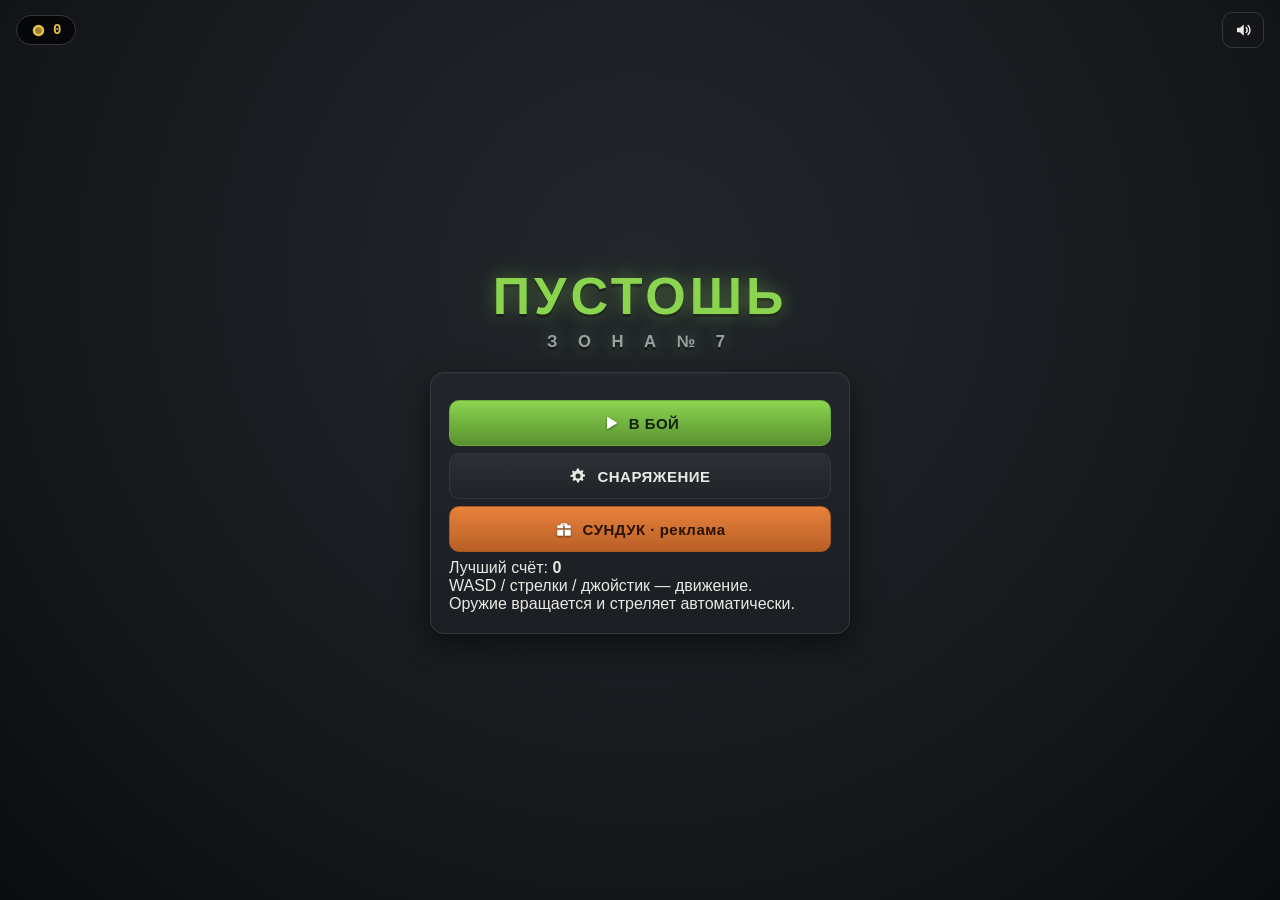
==== commit 37337b87: "Update index1.html" ====
--- a/index1.html
+++ b/index1.html
@@ -25,14 +25,18 @@
   canvas#game{position:absolute;inset:0;width:100%;height:100%;display:block;touch-action:none;}
   .ic{display:inline-flex;align-items:center;justify-content:center;flex:0 0 auto;}
   .ic svg{width:100%;height:100%;display:block;}
+  .ic svg{width:100%;height:100%;display:block;fill:currentColor;}
+  .ic svg [stroke="currentColor"]{fill:none;}
 
   #vig{position:absolute;inset:0;pointer-events:none;z-index:9;opacity:0;transition:opacity .3s;
     background:radial-gradient(ellipse at center,transparent 52%,rgba(200,30,30,.55) 100%);}
 
   .screen{position:absolute;inset:0;display:flex;flex-direction:column;align-items:center;justify-content:center;
     background:radial-gradient(ellipse at 50% 30%,#23272c 0%,#14161a 70%,#0b0c0e 100%);
-    padding:16px;z-index:20;}
+    padding:calc(16px + var(--sat)) 16px calc(16px + env(safe-area-inset-bottom,0px));z-index:20;overflow-y:auto;
+    animation:screenIn .28s cubic-bezier(.2,.9,.2,1);}
   .hidden{display:none !important;}
+  @keyframes screenIn{from{opacity:0;transform:scale(.985)}to{opacity:1;transform:scale(1)}}
 
   .logo{font-weight:800;letter-spacing:4px;font-size:clamp(28px,7vw,52px);color:var(--toxic);
     text-shadow:0 0 18px rgba(139,212,80,.45),0 3px 0 #0006;margin-bottom:2px;text-align:center;}
@@ -46,6 +50,10 @@
     width:100%;padding:13px 16px;margin:7px 0;border-radius:10px;border:1px solid var(--line);
     background:linear-gradient(180deg,#2b3036,#202428);color:var(--text);font-size:15px;font-weight:700;
     letter-spacing:.5px;cursor:pointer;transition:transform .08s,filter .15s;font-family:var(--font-head);}
+    letter-spacing:.5px;cursor:pointer;transition:transform .08s,filter .15s;font-family:var(--font-head);touch-action:manipulation;}
+  .btn .ic{color:var(--cyan);}
+  .btn.primary .ic,.btn.warn .ic{color:#fff;filter:drop-shadow(0 1px 1px #0008);}
+  .btn:hover{filter:brightness(1.12);border-color:#69747b;transform:translateY(-1px);}
   .btn:active{transform:scale(.97);filter:brightness(1.15);}
   .btn.primary{background:linear-gradient(180deg,var(--toxic),var(--toxic-dark));color:#12210a;border-color:#6ea83a;}
   .btn.warn{background:linear-gradient(180deg,#e8823c,#b85f26);color:#2a1200;border-color:#a85a20;}
@@ -56,6 +64,8 @@
   .btn .ic{width:18px;height:18px;}
 
   .topbar{position:absolute;top:calc(12px + var(--sat));left:0;right:0;display:flex;justify-content:space-between;align-items:center;padding:0 16px;}
+  .topbar{position:absolute;top:calc(12px + var(--sat));left:0;right:0;display:flex;justify-content:space-between;align-items:center;padding:0 16px;pointer-events:none;}
+  .topbar button{pointer-events:auto;}
   .coinbadge{display:flex;align-items:center;gap:7px;background:#000a;border:1px solid var(--line);border-radius:20px;
     padding:6px 14px;font-family:var(--font-mono);font-weight:700;color:var(--gold);font-size:14px;}
   .coinbadge .ic{width:15px;height:15px;color:var(--gold);}
@@ -79,6 +89,7 @@
 
   .hud{position:absolute;inset:0;pointer-events:none;z-index:10;}
   .hud .top{position:absolute;top:calc(8px + var(--sat));left:0;right:0;padding:10px 12px;display:flex;align-items:center;gap:10px;}
+  .hud .top{position:absolute;top:calc(8px + var(--sat));left:0;right:0;padding:10px 60px 10px 12px;display:flex;align-items:center;gap:10px;}
   .hp-wrap{flex:1;display:flex;flex-direction:column;gap:5px;max-width:280px;}
   .bar{height:14px;border-radius:8px;background:#0008;border:1px solid #0006;overflow:hidden;position:relative;}
   .bar > i{display:block;height:100%;width:100%;background:linear-gradient(180deg,#f16a6a,var(--danger));transition:width .15s;}
@@ -94,6 +105,7 @@
   .hud .scoreline .sub .g{color:var(--gold);}
 
   .pausebtn{position:absolute;top:calc(8px + var(--sat));right:calc(10px + var(--sar));pointer-events:auto;width:40px;height:40px;
+  .pausebtn{position:absolute;top:calc(8px + var(--sat));right:calc(10px + var(--sar));pointer-events:auto;width:44px;height:44px;z-index:3;
     border-radius:10px;background:#000a;border:1px solid var(--line);color:var(--text);display:flex;align-items:center;justify-content:center;cursor:pointer;}
   .pausebtn .ic{width:20px;height:20px;}
 
@@ -115,7 +127,10 @@
   .muted{color:var(--text-dim);font-size:12px;text-align:center;margin-top:8px;line-height:1.6;}
   .close-x{position:absolute;top:calc(12px + var(--sat));right:14px;width:36px;height:36px;border-radius:9px;background:#000a;
     border:1px solid var(--line);color:var(--text);display:flex;align-items:center;justify-content:center;cursor:pointer;}
+  .close-x{position:absolute;top:calc(12px + var(--sat));right:14px;width:44px;height:44px;border-radius:11px;background:#000a;
+    border:1px solid var(--line);color:var(--text);display:flex;align-items:center;justify-content:center;cursor:pointer;z-index:5;touch-action:manipulation;}
   .close-x .ic{width:16px;height:16px;}
+  .close-x:hover{border-color:var(--danger);color:#fff;background:#4a2020;transform:rotate(90deg);}
 
   .over-stats{width:100%;margin:2px 0 8px;}
   .os-row{display:flex;justify-content:space-between;padding:6px 4px;border-bottom:1px dashed #33383e88;font-size:14px;color:var(--text-dim);}
@@ -128,6 +143,7 @@
   .lu-cards{display:flex;flex-direction:column;gap:10px;width:min(420px,94vw);margin-top:14px;}
   .lu-card{display:flex;align-items:center;gap:14px;padding:13px 14px;border-radius:12px;border:1px solid var(--line);
     background:linear-gradient(180deg,#23272c,#1a1d21);cursor:pointer;transition:transform .08s,border-color .15s;}
+  .lu-card:hover{border-color:var(--toxic);transform:translateX(4px);box-shadow:0 7px 20px #0007;}
   .lu-card:active{transform:scale(.97);}
   .lu-card .lu-ic{width:44px;height:44px;padding:9px;border-radius:10px;background:#0009;border:1px solid var(--line);}
   .lu-title{font-weight:800;font-size:15px;letter-spacing:.5px;}
@@ -141,7 +157,11 @@
   .toast.bad{border-color:var(--danger);}
 
   ::-webkit-scrollbar{width:6px;} ::-webkit-scrollbar-thumb{background:#3a3f45;border-radius:4px;}
-  @media (max-width:420px){ .logo{font-size:34px;} }
+  .map-alert{position:absolute;left:50%;bottom:calc(18px + env(safe-area-inset-bottom,0px));transform:translate(-50%,20px);opacity:0;z-index:13;pointer-events:none;
+    color:#fff;background:#101215dc;border:1px solid var(--cyan);border-radius:999px;padding:8px 14px;font:bold 12px var(--font-mono);letter-spacing:1px;transition:.35s;white-space:nowrap;}
+  .map-alert.show{opacity:1;transform:translate(-50%,0);}
+  @media (max-width:420px){ .logo{font-size:34px;} .menu-card{margin-top:12px;padding:16px 14px;} .shop-grid{max-height:48vh;} .hud .top{gap:6px;padding:8px;} .lvl-wrap{min-width:52px;} .xp-bar{width:52px;} .hud .scoreline{font-size:10px;} .hud .scoreline b{font-size:14px;} .pausebtn{width:36px;height:36px;} .banner{max-width:90vw;font-size:20px;} }
+  @media (max-width:420px){ .logo{font-size:34px;} .menu-card{margin-top:12px;padding:16px 14px;} .shop-grid{max-height:48vh;} .hud .top{gap:6px;padding:8px 52px 8px 8px;} .hp-wrap{min-width:0;} .lvl-wrap{min-width:48px;} .xp-bar{width:48px;} .hud .scoreline{font-size:9px;line-height:1.45;white-space:nowrap;} .hud .scoreline b{font-size:13px;} .pausebtn{width:40px;height:40px;} .banner{max-width:90vw;font-size:20px;} }
 </style>
 </head>
 <body>
@@ -167,6 +187,7 @@
     </div>
     <button class="pausebtn" id="pauseBtn" data-icon="pause"></button>
     <div class="banner" id="banner"></div>
+    <div class="map-alert" id="mapAlert"></div>
   </div>
 
   <!-- ЗАГРУЗКА -->
@@ -416,6 +437,7 @@
     click(){ tone(300,0.04,'square',0.08,300); },
     explode(){ noise(0.35,0.3,700); tone(90,0.3,'square',0.2,40); },
     boss(){ tone(80,0.5,'sawtooth',0.3,40); noise(0.4,0.2,500); },
+    sector(){ tone(330,0.11,'triangle',0.16,520); setTimeout(()=>tone(620,0.2,'triangle',0.16,840),80); },
     over(){ tone(220,0.3,'sawtooth',0.2,60); }
   };
 })();
@@ -509,7 +531,9 @@
   runner: {hp:16, speed:118,dmg:5, color:'#c96a4f',dark:'#7c4028',xp:7, coin:1, r:12},
   brute:  {hp:110,speed:34, dmg:18,color:'#8a6a4a',dark:'#513e2a',xp:26,coin:3, r:22},
   shooter:{hp:20, speed:44, dmg:7, color:'#a066c9',dark:'#5f3a76',xp:16,coin:2, r:13,ranged:true},
-  boss:   {hp:520,speed:38, dmg:24,color:'#b04a3a',dark:'#6e2a20',xp:150,coin:25,r:34}
+  boss:   {hp:520,speed:38, dmg:24,color:'#b04a3a',dark:'#6e2a20',xp:150,coin:25,r:34},
+  warden: {hp:720,speed:30, dmg:30,color:'#7657b8',dark:'#3c2c66',xp:210,coin:35,r:39,ranged:true},
+  titan:  {hp:980,speed:24, dmg:38,color:'#ba7b31',dark:'#663a18',xp:280,coin:48,r:46}
 };
 
 /* ======================= DOM ======================= */
@@ -548,7 +572,7 @@
 let waveLevel=1,lastWaveShown=1,score=0,coinsThisRun=0,killCount=0;
 let runXP=0,runLevel=1,runXPNeed=30,pendingLevels=0;
 let bannerTimer=0, eid=1;
-let nextBossWave=5, bossAlive=false;
+let nextBossWave=5, bossAlive=false, activeMapKey='wasteland', mapCycleTimer=0, mapCycleIndex=0;
 let revivedThisRun=false, doubledThisRun=false;
 let WSTATS=null;
 
@@ -604,8 +628,20 @@
   waveLevel=1;lastWaveShown=1;score=0;coinsThisRun=0;killCount=0;
   runXP=0;runLevel=1;runXPNeed=30;pendingLevels=0;levelupOpen=false;
   nextBossWave=5;bossAlive=false;
+  activeMapKey=SAVE.selectedMap; mapCycleTimer=52; mapCycleIndex=0;
   revivedThisRun=false;doubledThisRun=false;
-  decorations=buildDecorations(MAPS[SAVE.selectedMap].prop);
+  decorations=buildDecorations(MAPS[activeMapKey].prop);
+}
+
+function switchMapDuringRun(){
+  const current=MAP_ORDER.indexOf(activeMapKey);
+  activeMapKey=MAP_ORDER[(current+1+MAP_ORDER.length)%MAP_ORDER.length];
+  decorations=buildDecorations(MAPS[activeMapKey].prop);
+  const note=$('mapAlert'); note.textContent='НОВЫЙ СЕКТОР · '+MAPS[activeMapKey].name;
+  note.classList.remove('show'); void note.offsetWidth; note.classList.add('show');
+  setTimeout(()=>note.classList.remove('show'),2500);
+  spawnText(player.x,player.y-36,'СЕКТОР: '+MAPS[activeMapKey].name,'#6be6ff',14);
+  Audio_.sector();
 }
 
 function buildDecorations(kind){
@@ -698,17 +734,18 @@
   });
 }
 function spawnBoss(){
-  const base=ENEMY_TYPES.boss;
+  const bossKinds=waveLevel>=12?['boss','warden','titan']:waveLevel>=8?['boss','warden']:['boss'];
+  const kind=pick(bossKinds), base=ENEMY_TYPES[kind];
   const ang=Math.random()*Math.PI*2;
   let x=clamp(player.x+Math.cos(ang)*560,60,World.w-60);
   let y=clamp(player.y+Math.sin(ang)*560,60,World.h-60);
   const scale=difficultyScale();
   enemies.push({
-    id:eid++,type:'boss',x,y,r:base.r,hp:base.hp*scale,hpMax:base.hp*scale,
+    id:eid++,type:kind,x,y,r:base.r,hp:base.hp*scale,hpMax:base.hp*scale,
     speed:base.speed,dmg:base.dmg,color:base.color,dark:base.dark,
     xp:base.xp,coin:base.coin,ranged:false,shootCd:0,hitFlash:0,walkT:0
   });
-  showBanner('⚠ БОСС!');
+  showBanner(kind==='warden'?'⚠ СТРАЖ СЕКТОРА!':kind==='titan'?'⚠ ТИТАН В ЗОНЕ!':'⚠ БОСС!');
   Audio_.boss();
 }
 function spawnPickup(){
@@ -790,6 +827,8 @@
   setGamePaused(true);
   gpStop();
   $('luLevel').textContent=runLevel;
+  Audio_.levelup();
+  showBanner('ВЫБЕРИ СИЛУ');
   showScreen('levelup');
   renderLevelCards();
 }
@@ -903,10 +942,10 @@
   coinsThisRun+=Math.round(e.coin*player.coinMul);
   addXP(e.xp);
   killCount++;
-  if (e.type==='boss'){
+  if (['boss','warden','titan'].includes(e.type)){
     bossAlive=false;shake=10;
     spawnExplosion(e.x,e.y);spawnExplosion(e.x,e.y);
-    showBanner('БОСС УНИЧТОЖЕН!');
+    showBanner(e.type==='titan'?'ТИТАН УНИЧТОЖЕН!':'БОСС УНИЧТОЖЕН!');
   }
   enemies.splice(idx,1);
 }
@@ -1009,6 +1048,8 @@
   pickupTimer-=dt;
   if (pickupTimer<=0&&pickups.length<6){ pickupTimer=rand(4,7); spawnPickup(); }
   waveLevel=Math.max(waveLevel,1+Math.floor(worldTime/22));
+  mapCycleTimer-=dt;
+  if (mapCycleTimer<=0){ switchMapDuringRun(); mapCycleTimer=52; }
   if (waveLevel>=nextBossWave&&!bossAlive){ spawnBoss(); bossAlive=true; nextBossWave+=5; }
   if (waveLevel>lastWaveShown){ lastWaveShown=waveLevel; if (waveLevel>1) showBanner('ВОЛНА '+waveLevel); }
 }
@@ -1033,7 +1074,7 @@
   return {x:(x-viewX)*DPR+canvas.width/2,y:(y-viewY)*DPR+canvas.height/2};
 }
 function drawBackground(){
-  const m=MAPS[SAVE.selectedMap];
+  const m=MAPS[activeMapKey];
   ctx2d.fillStyle=m.bg;
   ctx2d.fillRect(0,0,canvas.width,canvas.height);
   ctx2d.strokeStyle=m.line;ctx2d.lineWidth=1*DPR;ctx2d.globalAlpha=0.5;
@@ -1083,12 +1124,17 @@
   ctx2d.fillRect(2*s,2*s-legSwing*0.3,6*s,12*s);
   ctx2d.fillStyle=bodyColor;
   ctx2d.beginPath();ctx2d.ellipse(0,0,13*s,11*s,0,0,Math.PI*2);ctx2d.fill();
+  // разгрузка и бронепластина: силуэт читается даже в плотной толпе
+  ctx2d.fillStyle='#171a1e';ctx2d.fillRect(-14*s,-5*s,4*s,15*s);
+  ctx2d.fillStyle='rgba(255,255,255,.16)';ctx2d.fillRect(-8*s,-5*s,12*s,3*s);
   ctx2d.fillStyle=darkColor;ctx2d.globalAlpha=0.5;
   ctx2d.beginPath();ctx2d.ellipse(3*s,3*s,10*s,8*s,0,0,Math.PI*2);ctx2d.fill();ctx2d.globalAlpha=1;
   ctx2d.fillStyle=bodyColor;
   ctx2d.beginPath();ctx2d.arc(0,-13*s,8*s,0,Math.PI*2);ctx2d.fill();
   ctx2d.fillStyle='#131516';
   ctx2d.beginPath();ctx2d.arc(2*s,-13*s,4.2*s,0,Math.PI*2);ctx2d.fill();
+  ctx2d.fillStyle='#6be6ff';ctx2d.globalAlpha=.75;
+  ctx2d.fillRect(-1*s,-14*s,5*s,1.5*s);ctx2d.globalAlpha=1;
   if (aimAngle!==undefined){
     ctx2d.save();ctx2d.rotate(aimAngle);
     ctx2d.fillStyle='#20242a';
@@ -1115,8 +1161,8 @@
   ctx2d.fillStyle=e.hitFlash>0?'#fff':e.dark;
   ctx2d.fillRect(-7*sc,2*sc+wob*0.3,5*sc,10*sc);
   ctx2d.fillRect(2*sc,2*sc-wob*0.3,5*sc,10*sc);
-  if (e.type==='boss'){
-    ctx2d.fillStyle=e.hitFlash>0?'#fff':'#513e2a';
+  if (['boss','warden','titan'].includes(e.type)){
+    ctx2d.fillStyle=e.hitFlash>0?'#fff':(e.type==='warden'?'#3c2c66':e.type==='titan'?'#663a18':'#513e2a');
     for(let i=0;i<9;i++){
       const a=i/9*Math.PI*2+e.walkT*0.15;
       ctx2d.save();ctx2d.rotate(a);
@@ -1129,8 +1175,14 @@
   ctx2d.fillStyle=col;
   ctx2d.beginPath();ctx2d.ellipse(0,0,e.r*DPR,e.r*0.85*DPR,0,0,Math.PI*2);ctx2d.fill();
   ctx2d.beginPath();ctx2d.arc(0,-e.r*0.9*DPR,e.r*0.6*DPR,0,Math.PI*2);ctx2d.fill();
-  ctx2d.fillStyle=e.type==='boss'?'#ff4040':'#1a1a1a';
-  const er=(e.type==='boss'?0.17:0.14)*e.r*DPR;
+  if (e.type==='warden'){
+    ctx2d.strokeStyle='#c98bff';ctx2d.lineWidth=2.5*DPR;ctx2d.beginPath();ctx2d.arc(0,0,e.r*1.15*DPR,0,Math.PI*2);ctx2d.stroke();
+  } else if (e.type==='titan'){
+    ctx2d.fillStyle='#f2c94c';ctx2d.fillRect(-e.r*.55*DPR,-e.r*.15*DPR,e.r*1.1*DPR,e.r*.22*DPR);
+  }
+  const isBoss=['boss','warden','titan'].includes(e.type);
+  ctx2d.fillStyle=isBoss?'#ff4040':'#1a1a1a';
+  const er=(isBoss?0.17:0.14)*e.r*DPR;
   ctx2d.beginPath();ctx2d.arc(-e.r*0.22*DPR,-e.r*0.92*DPR,er,0,Math.PI*2);ctx2d.fill();
   ctx2d.beginPath();ctx2d.arc(e.r*0.26*DPR,-e.r*0.92*DPR,er,0,Math.PI*2);ctx2d.fill();
   if (e.ranged){
@@ -1141,10 +1193,10 @@
     ctx2d.restore();
   }
   ctx2d.restore();
-  if (e.hp<e.hpMax||e.type==='boss'){
+  if (e.hp<e.hpMax||isBoss){
     const w=e.r*2.4*DPR,y=s.y-e.r*DPR-16*DPR;
     ctx2d.fillStyle='#000a';ctx2d.fillRect(s.x-w/2,y,w,6*DPR);
-    ctx2d.fillStyle=e.type==='boss'?'#e8823c':'#d64545';
+    ctx2d.fillStyle=isBoss?'#e8823c':'#d64545';
     ctx2d.fillRect(s.x-w/2,y,w*clamp(e.hp/e.hpMax,0,1),6*DPR);
   }
 }
@@ -1271,7 +1323,7 @@
 /* ======================= Жизненный цикл боя ======================= */
 function startRun(){
   resetRun();
-  state='playing';
+  state='playing';paused=false;levelupOpen=false;keys={};
   showScreen(null);hud.classList.remove('hidden');
   lastTime=performance.now();
   gpStart();
@@ -1311,7 +1363,7 @@
   for(let i=enemies.length-1;i>=0;i--){
     const e=enemies[i];
     if (dist2(e.x,e.y,player.x,player.y)<340*340){
-      if (e.type==='boss') bossAlive=false;
+      if (['boss','warden','titan'].includes(e.type)) bossAlive=false;
       spawnBlood(e.x,e.y,e.color);
       enemies.splice(i,1);
     }
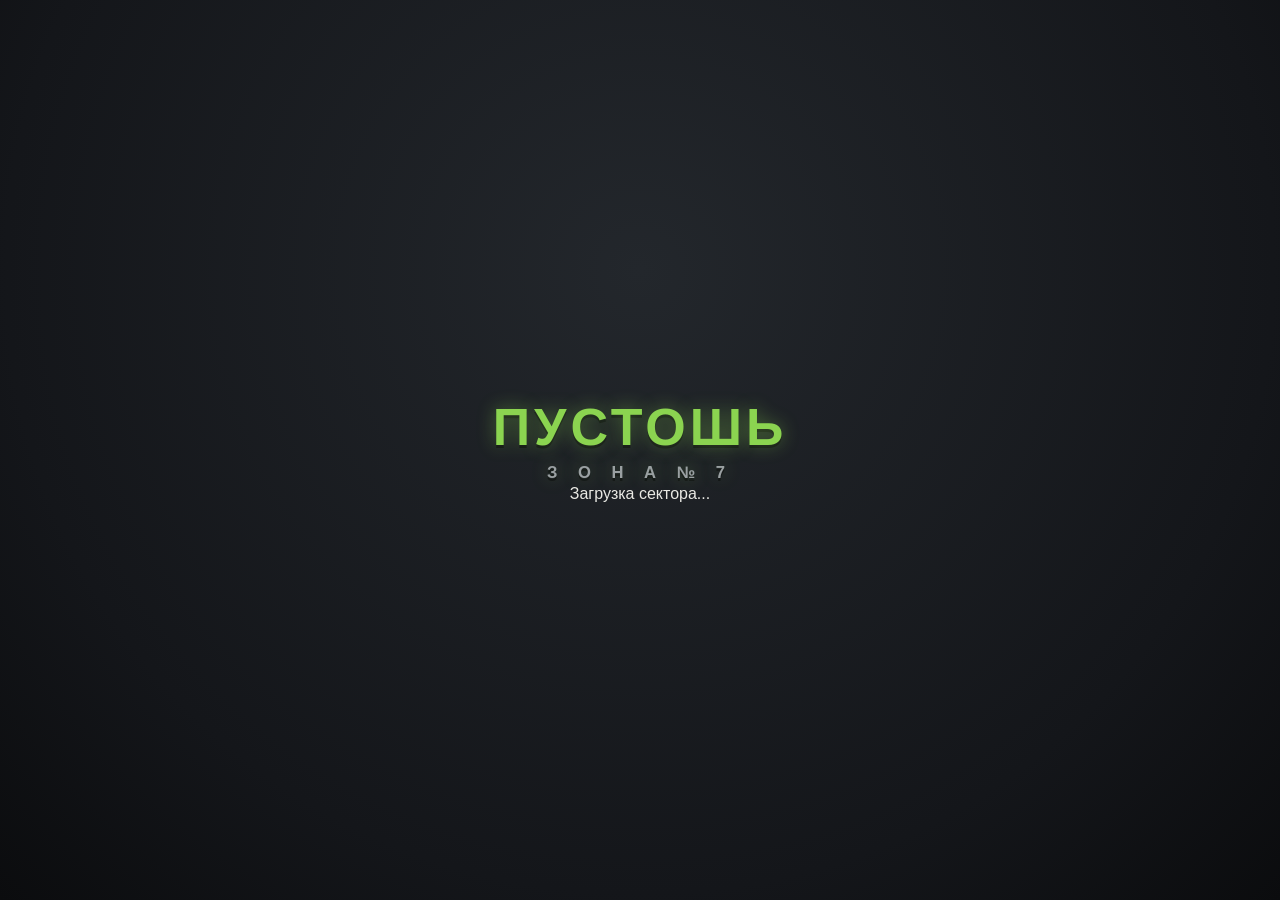
==== commit 9ffad161: "Update index1.html" ====
--- a/index1.html
+++ b/index1.html
@@ -83,6 +83,7 @@
   .item-title{font-weight:700;font-size:14px;}
   .item-sub{font-size:11px;color:var(--text-dim);font-family:var(--font-mono);margin-top:2px;}
   .item-action{flex:0 0 auto;display:flex;flex-direction:column;gap:5px;align-items:flex-end;}
+  .item-action{flex:0 0 auto;display:flex;flex-direction:column;gap:5px;align-items:flex-end;max-width:42%;}
   .pips{display:flex;gap:3px;margin-top:5px;}
   .pips i{width:9px;height:9px;border-radius:2px;background:#33383e;}
   .pips i.on{background:var(--toxic);}
@@ -143,11 +144,13 @@
   .lu-cards{display:flex;flex-direction:column;gap:10px;width:min(420px,94vw);margin-top:14px;}
   .lu-card{display:flex;align-items:center;gap:14px;padding:13px 14px;border-radius:12px;border:1px solid var(--line);
     background:linear-gradient(180deg,#23272c,#1a1d21);cursor:pointer;transition:transform .08s,border-color .15s;}
+  .lu-card>div{min-width:0;}
   .lu-card:hover{border-color:var(--toxic);transform:translateX(4px);box-shadow:0 7px 20px #0007;}
   .lu-card:active{transform:scale(.97);}
   .lu-card .lu-ic{width:44px;height:44px;padding:9px;border-radius:10px;background:#0009;border:1px solid var(--line);}
   .lu-title{font-weight:800;font-size:15px;letter-spacing:.5px;}
   .lu-desc{font-size:12px;color:var(--text-dim);margin-top:3px;font-family:var(--font-mono);}
+  .lu-desc{font-size:12px;color:var(--text-dim);margin-top:3px;font-family:var(--font-mono);overflow-wrap:anywhere;}
 
   #toasts{position:absolute;top:calc(64px + var(--sat));left:50%;transform:translateX(-50%);z-index:60;
     display:flex;flex-direction:column;gap:8px;align-items:center;pointer-events:none;}
@@ -161,7 +164,7 @@
     color:#fff;background:#101215dc;border:1px solid var(--cyan);border-radius:999px;padding:8px 14px;font:bold 12px var(--font-mono);letter-spacing:1px;transition:.35s;white-space:nowrap;}
   .map-alert.show{opacity:1;transform:translate(-50%,0);}
   @media (max-width:420px){ .logo{font-size:34px;} .menu-card{margin-top:12px;padding:16px 14px;} .shop-grid{max-height:48vh;} .hud .top{gap:6px;padding:8px;} .lvl-wrap{min-width:52px;} .xp-bar{width:52px;} .hud .scoreline{font-size:10px;} .hud .scoreline b{font-size:14px;} .pausebtn{width:36px;height:36px;} .banner{max-width:90vw;font-size:20px;} }
-  @media (max-width:420px){ .logo{font-size:34px;} .menu-card{margin-top:12px;padding:16px 14px;} .shop-grid{max-height:48vh;} .hud .top{gap:6px;padding:8px 52px 8px 8px;} .hp-wrap{min-width:0;} .lvl-wrap{min-width:48px;} .xp-bar{width:48px;} .hud .scoreline{font-size:9px;line-height:1.45;white-space:nowrap;} .hud .scoreline b{font-size:13px;} .pausebtn{width:40px;height:40px;} .banner{max-width:90vw;font-size:20px;} }
+  @media (max-width:420px){ .logo{font-size:34px;} .menu-card{margin-top:12px;padding:16px 14px;} .shop-grid{max-height:48vh;} .item-card{gap:8px;padding:9px;} .item-icon{width:38px;height:38px;} .item-action .btn{font-size:10px;padding:7px 8px;white-space:nowrap;} .hud .top{gap:6px;padding:8px 52px 8px 8px;} .hp-wrap{min-width:0;} .lvl-wrap{min-width:48px;} .xp-bar{width:48px;} .hud .scoreline{font-size:9px;line-height:1.45;white-space:nowrap;} .hud .scoreline b{font-size:13px;} .pausebtn{width:40px;height:40px;} .banner{max-width:90vw;font-size:20px;} }
 </style>
 </head>
 <body>
@@ -311,6 +314,7 @@
 /* ======================= Слой Yandex SDK ======================= */
 let ysdk=null, ysdkPlayer=null, ysdkReady=false;
 let lastInterstitial=0;
+let lastInterstitial=0, rewardedPending=false;
 const INTERSTITIAL_COOLDOWN=60000;
 
 async function initYSDK(){
@@ -365,6 +369,14 @@
   }
 }
 function showRewarded(onReward){
+  if (rewardedPending){ toast('Награда уже загружается…',false); return; }
+  rewardedPending=true;
+  let rewarded=false;
+  const giveReward=()=>{
+    if (rewarded) return;
+    rewarded=true; onReward();
+  };
+  const finish=()=>{ rewardedPending=false; setGamePaused(false); };
   if (ysdk&&ysdk.adv){
     setGamePaused(true);
     try{
@@ -372,10 +384,15 @@
         onRewarded:()=>{ onReward(); },
         onClose:()=>{ setGamePaused(false); },
         onError:()=>{ setGamePaused(false); toast('Реклама недоступна, попробуйте позже',false); }
+        onRewarded:giveReward,
+        onClose:finish,
+        onError:()=>{ finish(); toast('Реклама недоступна, попробуйте позже',false); }
       }});
     }catch(e){ setGamePaused(false); toast('Реклама недоступна',false); }
+    }catch(e){ finish(); toast('Реклама недоступна',false); }
   } else {
     setTimeout(()=>{ onReward(); },400); // локальное тестирование без SDK
+    setTimeout(()=>{ giveReward(); rewardedPending=false; },400); // локальное тестирование без SDK
   }
 }
 
@@ -1382,6 +1399,11 @@
   showScreen('menu');refreshCoinBadges();
 }
 
+function returnToMenuFromOver(){
+  state='menu'; setGamePaused(false); levelupOpen=false; keys={};
+  hud.classList.add('hidden'); showScreen('menu'); refreshCoinBadges(); gpStop();
+}
+
 /* ======================= UI ======================= */
 function refreshCoinBadges(){
   $('coinsMenu').textContent=SAVE.coins;
@@ -1397,6 +1419,7 @@
 $('btnPlay').onclick=()=>{ Audio_.click(); startRun(); };
 $('btnGarage').onclick=()=>{ Audio_.click(); showScreen('garage'); renderShop('weapon'); };
 $('garageClose').onclick=()=>{ Audio_.click(); showScreen('menu'); };
+$('garageClose').onclick=()=>{ Audio_.click(); showScreen('menu'); refreshCoinBadges(); };
 $('btnChest').onclick=()=>{
   Audio_.click();
   showRewarded(()=>{
@@ -1419,6 +1442,7 @@
 
 $('btnRetry').onclick=()=>{ Audio_.click(); startRun(); };
 $('btnToMenu2').onclick=()=>{ Audio_.click(); state='menu';showScreen('menu');refreshCoinBadges(); };
+$('btnToMenu2').onclick=()=>{ Audio_.click(); returnToMenuFromOver(); };
 $('btnRevive').onclick=()=>{ Audio_.click(); showRewarded(()=>doRevive()); };
 $('btnDouble').onclick=()=>{
   if (doubledThisRun) return;
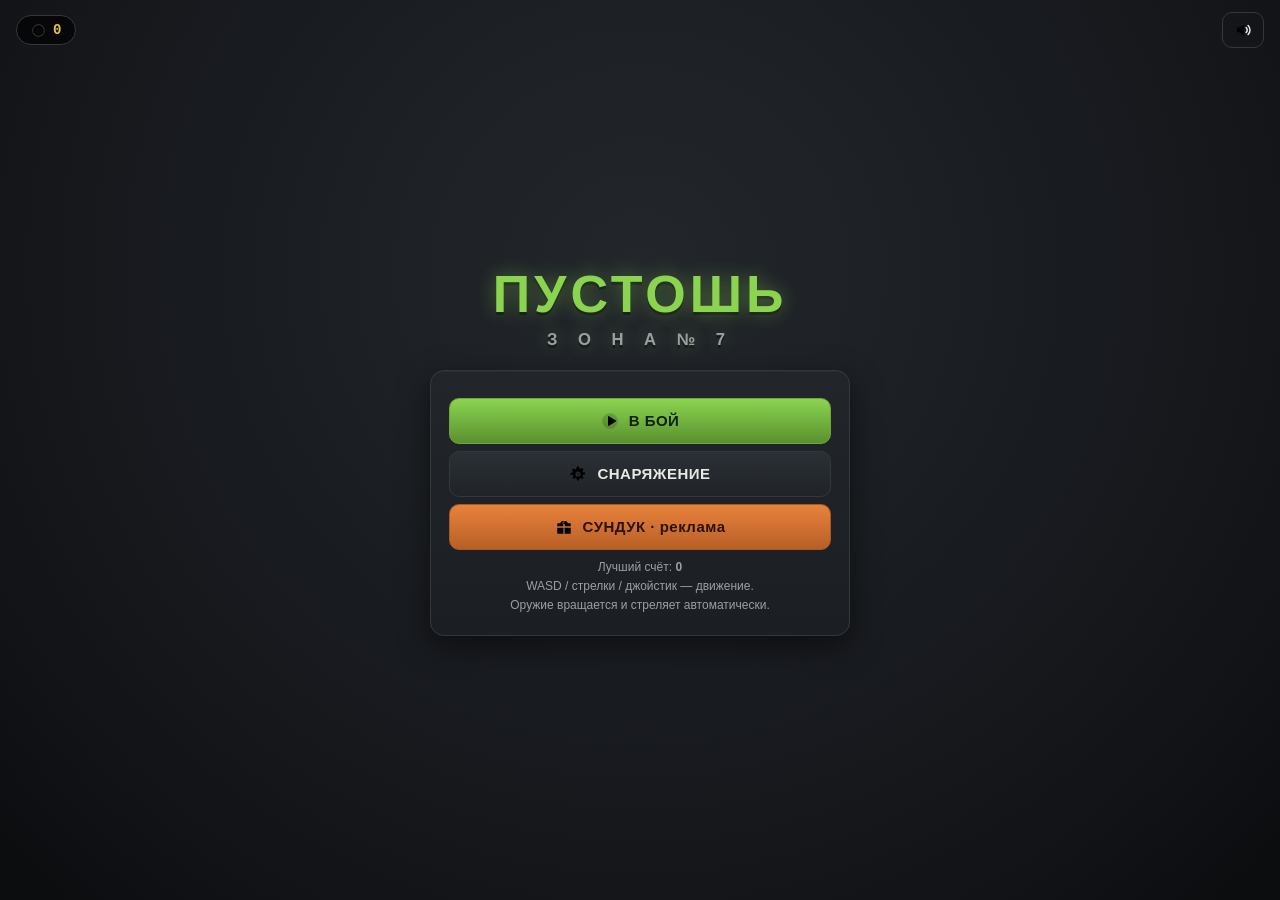
==== commit 93f7573a: "Update index1.html" ====
--- a/index1.html
+++ b/index1.html
@@ -25,22 +25,21 @@
   canvas#game{position:absolute;inset:0;width:100%;height:100%;display:block;touch-action:none;}
   .ic{display:inline-flex;align-items:center;justify-content:center;flex:0 0 auto;}
   .ic svg{width:100%;height:100%;display:block;}
-  .ic svg{width:100%;height:100%;display:block;fill:currentColor;}
-  .ic svg [stroke="currentColor"]{fill:none;}
 
   #vig{position:absolute;inset:0;pointer-events:none;z-index:9;opacity:0;transition:opacity .3s;
     background:radial-gradient(ellipse at center,transparent 52%,rgba(200,30,30,.55) 100%);}
 
   .screen{position:absolute;inset:0;display:flex;flex-direction:column;align-items:center;justify-content:center;
     background:radial-gradient(ellipse at 50% 30%,#23272c 0%,#14161a 70%,#0b0c0e 100%);
-    padding:calc(16px + var(--sat)) 16px calc(16px + env(safe-area-inset-bottom,0px));z-index:20;overflow-y:auto;
-    animation:screenIn .28s cubic-bezier(.2,.9,.2,1);}
+    padding:16px;z-index:20;overflow-y:auto;animation:screenIn .28s ease;}
   .hidden{display:none !important;}
-  @keyframes screenIn{from{opacity:0;transform:scale(.985)}to{opacity:1;transform:scale(1)}}
+  @keyframes screenIn{from{opacity:0;transform:scale(1.02)}to{opacity:1;transform:none}}
 
   .logo{font-weight:800;letter-spacing:4px;font-size:clamp(28px,7vw,52px);color:var(--toxic);
-    text-shadow:0 0 18px rgba(139,212,80,.45),0 3px 0 #0006;margin-bottom:2px;text-align:center;}
+    text-shadow:0 0 18px rgba(139,212,80,.45),0 3px 0 #0006;margin-bottom:2px;text-align:center;
+    animation:logoPulse 3.2s ease-in-out infinite;}
   .logo small{display:block;font-size:.32em;letter-spacing:8px;color:var(--text-dim);font-weight:600;margin-top:6px;}
+  @keyframes logoPulse{0%,100%{text-shadow:0 0 18px rgba(139,212,80,.45),0 3px 0 #0006}50%{text-shadow:0 0 30px rgba(139,212,80,.75),0 3px 0 #0006}}
 
   .panel{background:linear-gradient(180deg,var(--bg-panel2),var(--bg-panel));border:1px solid var(--line);
     border-radius:14px;box-shadow:0 10px 30px rgba(0,0,0,.5),inset 0 1px 0 rgba(255,255,255,.03);}
@@ -49,48 +48,63 @@
   .btn{display:flex;align-items:center;justify-content:center;gap:10px;
     width:100%;padding:13px 16px;margin:7px 0;border-radius:10px;border:1px solid var(--line);
     background:linear-gradient(180deg,#2b3036,#202428);color:var(--text);font-size:15px;font-weight:700;
-    letter-spacing:.5px;cursor:pointer;transition:transform .08s,filter .15s;font-family:var(--font-head);}
-    letter-spacing:.5px;cursor:pointer;transition:transform .08s,filter .15s;font-family:var(--font-head);touch-action:manipulation;}
-  .btn .ic{color:var(--cyan);}
-  .btn.primary .ic,.btn.warn .ic{color:#fff;filter:drop-shadow(0 1px 1px #0008);}
-  .btn:hover{filter:brightness(1.12);border-color:#69747b;transform:translateY(-1px);}
-  .btn:active{transform:scale(.97);filter:brightness(1.15);}
-  .btn.primary{background:linear-gradient(180deg,var(--toxic),var(--toxic-dark));color:#12210a;border-color:#6ea83a;}
+    letter-spacing:.5px;cursor:pointer;transition:transform .08s,filter .15s,box-shadow .15s;font-family:var(--font-head);
+    position:relative;overflow:hidden;white-space:nowrap;text-overflow:ellipsis;min-width:0;}
+  .btn:active{transform:scale(.96);filter:brightness(1.2);}
+  .btn.primary{background:linear-gradient(180deg,var(--toxic),var(--toxic-dark));color:#12210a;border-color:#6ea83a;
+    box-shadow:0 0 0 rgba(139,212,80,0);}
+  .btn.primary:not(:disabled){animation:btnglow 2.6s ease-in-out infinite;}
+  @keyframes btnglow{0%,100%{box-shadow:0 4px 14px rgba(139,212,80,.15)}50%{box-shadow:0 4px 22px rgba(139,212,80,.5)}}
   .btn.warn{background:linear-gradient(180deg,#e8823c,#b85f26);color:#2a1200;border-color:#a85a20;}
   .btn.ghost{background:transparent;}
   .btn.small{padding:8px 11px;font-size:12px;width:auto;margin:0;}
-  .btn:disabled{opacity:.4;filter:grayscale(.6);cursor:default;}
-  .btn .price{margin-left:auto;color:var(--gold);font-family:var(--font-mono);font-weight:700;}
-  .btn .ic{width:18px;height:18px;}
-
-  .topbar{position:absolute;top:calc(12px + var(--sat));left:0;right:0;display:flex;justify-content:space-between;align-items:center;padding:0 16px;}
-  .topbar{position:absolute;top:calc(12px + var(--sat));left:0;right:0;display:flex;justify-content:space-between;align-items:center;padding:0 16px;pointer-events:none;}
-  .topbar button{pointer-events:auto;}
+  .btn:disabled{opacity:.4;filter:grayscale(.6);cursor:default;animation:none;}
+  .btn .price{margin-left:auto;color:var(--gold);font-family:var(--font-mono);font-weight:700;flex:0 0 auto;}
+  .btn .ic{width:18px;height:18px;flex:0 0 auto;}
+  .btn span:not(.ic):not(.price){overflow:hidden;text-overflow:ellipsis;min-width:0;}
+  /* лёгкий "блик" при тапе */
+  .btn::after{content:'';position:absolute;inset:0;background:radial-gradient(circle at var(--rx,50%) var(--ry,50%),#fff5,transparent 60%);
+    opacity:0;transition:opacity .3s;pointer-events:none;}
+  .btn.tapfx::after{opacity:1;transition:none;}
+
+  .topbar{position:absolute;top:calc(12px + var(--sat));left:0;right:0;display:flex;justify-content:space-between;align-items:center;padding:0 16px;
+    pointer-events:none;z-index:2;}
+  .topbar>*{pointer-events:auto;}
   .coinbadge{display:flex;align-items:center;gap:7px;background:#000a;border:1px solid var(--line);border-radius:20px;
-    padding:6px 14px;font-family:var(--font-mono);font-weight:700;color:var(--gold);font-size:14px;}
-  .coinbadge .ic{width:15px;height:15px;color:var(--gold);}
+    padding:6px 14px;font-family:var(--font-mono);font-weight:700;color:var(--gold);font-size:14px;white-space:nowrap;}
+  .coinbadge .ic{width:15px;height:15px;color:var(--gold);flex:0 0 auto;}
+  .coinbadge.bump{animation:coinbump .35s ease;}
+  @keyframes coinbump{0%{transform:scale(1)}40%{transform:scale(1.18)}100%{transform:scale(1)}}
 
   .tabs{display:flex;gap:5px;margin-bottom:12px;width:100%;}
   .tab{flex:1;text-align:center;padding:9px 2px;border-radius:8px;border:1px solid var(--line);font-size:11px;font-weight:700;
-    letter-spacing:.4px;cursor:pointer;color:var(--text-dim);background:#1a1d21;}
-  .tab.active{color:#12210a;background:linear-gradient(180deg,var(--toxic),var(--toxic-dark));border-color:#6ea83a;}
+    letter-spacing:.4px;cursor:pointer;color:var(--text-dim);background:#1a1d21;white-space:nowrap;overflow:hidden;text-overflow:ellipsis;
+    transition:transform .12s,background .2s,color .2s;}
+  .tab:active{transform:scale(.94);}
+  .tab.active{color:#12210a;background:linear-gradient(180deg,var(--toxic),var(--toxic-dark));border-color:#6ea83a;
+    box-shadow:0 3px 10px rgba(139,212,80,.35);}
 
   .shop-grid{width:100%;max-height:52vh;overflow-y:auto;padding-right:2px;}
-  .item-card{display:flex;align-items:center;gap:11px;padding:10px 12px;margin:7px 0;border-radius:10px;border:1px solid var(--line);background:#1a1d21;}
-  .item-card.selected{border-color:var(--toxic);box-shadow:0 0 0 1px var(--toxic) inset;}
+  .item-card{display:flex;align-items:center;gap:11px;padding:10px 12px;margin:7px 0;border-radius:10px;border:1px solid var(--line);
+    background:#1a1d21;transition:border-color .2s,transform .15s,background .2s;animation:cardIn .28s ease backwards;}
+  .item-card:nth-child(1){animation-delay:.02s}.item-card:nth-child(2){animation-delay:.06s}
+  .item-card:nth-child(3){animation-delay:.10s}.item-card:nth-child(4){animation-delay:.14s}
+  .item-card:nth-child(5){animation-delay:.18s}.item-card:nth-child(6){animation-delay:.22s}
+  @keyframes cardIn{from{opacity:0;transform:translateY(8px)}to{opacity:1;transform:none}}
+  .item-card.selected{border-color:var(--toxic);box-shadow:0 0 0 1px var(--toxic) inset,0 0 14px rgba(139,212,80,.25);background:#1d2419;}
   .item-icon{width:46px;height:46px;border-radius:9px;background:#000c;flex:0 0 auto;display:flex;align-items:center;justify-content:center;}
   .item-info{flex:1;min-width:0;}
-  .item-title{font-weight:700;font-size:14px;}
-  .item-sub{font-size:11px;color:var(--text-dim);font-family:var(--font-mono);margin-top:2px;}
-  .item-action{flex:0 0 auto;display:flex;flex-direction:column;gap:5px;align-items:flex-end;}
-  .item-action{flex:0 0 auto;display:flex;flex-direction:column;gap:5px;align-items:flex-end;max-width:42%;}
+  .item-title{font-weight:700;font-size:14px;overflow:hidden;text-overflow:ellipsis;white-space:nowrap;}
+  .item-sub{font-size:11px;color:var(--text-dim);font-family:var(--font-mono);margin-top:2px;
+    overflow-wrap:break-word;line-height:1.45;}
+  .item-action{flex:0 0 auto;display:flex;flex-direction:column;gap:5px;align-items:flex-end;max-width:96px;}
+  .item-action .btn.small{white-space:normal;line-height:1.25;text-align:center;}
   .pips{display:flex;gap:3px;margin-top:5px;}
   .pips i{width:9px;height:9px;border-radius:2px;background:#33383e;}
   .pips i.on{background:var(--toxic);}
 
   .hud{position:absolute;inset:0;pointer-events:none;z-index:10;}
   .hud .top{position:absolute;top:calc(8px + var(--sat));left:0;right:0;padding:10px 12px;display:flex;align-items:center;gap:10px;}
-  .hud .top{position:absolute;top:calc(8px + var(--sat));left:0;right:0;padding:10px 60px 10px 12px;display:flex;align-items:center;gap:10px;}
   .hp-wrap{flex:1;display:flex;flex-direction:column;gap:5px;max-width:280px;}
   .bar{height:14px;border-radius:8px;background:#0008;border:1px solid #0006;overflow:hidden;position:relative;}
   .bar > i{display:block;height:100%;width:100%;background:linear-gradient(180deg,#f16a6a,var(--danger));transition:width .15s;}
@@ -100,20 +114,42 @@
   .lvl-cap{font-size:9px;letter-spacing:1px;color:var(--text-dim);}
   .xp-bar{width:64px;height:6px;border-radius:4px;background:#0008;overflow:hidden;border:1px solid #0006;}
   .xp-bar>i{display:block;height:100%;background:var(--warning);}
-  .hud .scoreline{font-family:var(--font-mono);font-size:11px;color:var(--text-dim);text-align:right;line-height:1.6;}
-  .hud .scoreline b{color:var(--gold);font-size:16px;}
+  .hud .scoreline{font-family:var(--font-mono);font-size:11px;color:var(--text-dim);text-align:right;line-height:1.6;
+    flex:0 0 auto;white-space:nowrap;}
+  .hud .scoreline b{color:var(--gold);font-size:16px;transition:transform .15s;display:inline-block;}
+  .hud .scoreline b.bump{animation:coinbump .3s ease;}
   .hud .scoreline .sub b{font-size:11px;color:var(--text);}
   .hud .scoreline .sub .g{color:var(--gold);}
+  .hp-wrap{min-width:0;}
+  .lvl-wrap{flex:0 0 auto;}
+  .lvl-num.bump{animation:lvlbump .4s ease;}
+  @keyframes lvlbump{0%{transform:scale(1)}30%{transform:scale(1.5) rotate(-6deg);color:#fff}100%{transform:scale(1)}}
 
   .pausebtn{position:absolute;top:calc(8px + var(--sat));right:calc(10px + var(--sar));pointer-events:auto;width:40px;height:40px;
-  .pausebtn{position:absolute;top:calc(8px + var(--sat));right:calc(10px + var(--sar));pointer-events:auto;width:44px;height:44px;z-index:3;
     border-radius:10px;background:#000a;border:1px solid var(--line);color:var(--text);display:flex;align-items:center;justify-content:center;cursor:pointer;}
   .pausebtn .ic{width:20px;height:20px;}
 
   .banner{position:absolute;left:50%;top:26%;transform:translate(-50%,-50%) scale(.7);opacity:0;
     font-weight:800;letter-spacing:3px;font-size:26px;color:var(--toxic);text-shadow:0 0 20px #8bd45099,0 3px 0 #000;
-    transition:transform .35s cubic-bezier(.2,1.4,.4,1),opacity .35s;pointer-events:none;text-align:center;z-index:12;}
+    transition:transform .35s cubic-bezier(.2,1.4,.4,1),opacity .35s;pointer-events:none;text-align:center;z-index:12;
+    max-width:90vw;white-space:nowrap;}
   .banner.show{opacity:1;transform:translate(-50%,-50%) scale(1);}
+  .banner.boss{color:var(--danger);text-shadow:0 0 24px #d6454599,0 3px 0 #000;animation:bannerShake .4s;}
+  .banner.zone{color:var(--cyan);text-shadow:0 0 24px #6be6ff99,0 3px 0 #000;}
+  @keyframes bannerShake{0%,100%{margin-left:0}20%{margin-left:-6px}40%{margin-left:6px}60%{margin-left:-4px}80%{margin-left:4px}}
+
+  #bossIntro{position:absolute;inset:0;display:flex;flex-direction:column;align-items:center;justify-content:center;
+    z-index:15;pointer-events:none;opacity:0;transition:opacity .4s;background:radial-gradient(ellipse at center,rgba(90,10,10,.35),transparent 70%);}
+  #bossIntro.show{opacity:1;}
+  #bossIntro .b-name{font-weight:800;letter-spacing:3px;font-size:clamp(22px,7vw,38px);color:var(--danger);
+    text-shadow:0 0 26px #d64545cc,0 3px 0 #000;transform:scaleX(0);transition:transform .5s cubic-bezier(.2,1.5,.3,1);text-align:center;padding:0 12px;}
+  #bossIntro.show .b-name{transform:scaleX(1);}
+  #bossIntro .b-sub{margin-top:6px;font-size:12px;letter-spacing:2px;color:var(--text-dim);font-family:var(--font-mono);opacity:0;transition:opacity .4s .3s;}
+  #bossIntro.show .b-sub{opacity:1;}
+
+  #mapWipe{position:absolute;inset:0;z-index:14;pointer-events:none;background:#000;opacity:0;}
+  #mapWipe.go{animation:mapwipe 1.1s ease;}
+  @keyframes mapwipe{0%{opacity:0}18%{opacity:1}82%{opacity:1}100%{opacity:0}}
 
   .joy{position:absolute;width:120px;height:120px;border-radius:50%;background:#0004;border:2px solid #ffffff33;pointer-events:none;}
   .joy .stick{position:absolute;width:52px;height:52px;left:34px;top:34px;border-radius:50%;background:#ffffff2e;border:2px solid #ffffff55;}
@@ -126,12 +162,11 @@
   .loadtip{margin-top:10px;font-size:12px;color:var(--text-dim);text-align:center;font-family:var(--font-mono);}
 
   .muted{color:var(--text-dim);font-size:12px;text-align:center;margin-top:8px;line-height:1.6;}
-  .close-x{position:absolute;top:calc(12px + var(--sat));right:14px;width:36px;height:36px;border-radius:9px;background:#000a;
-    border:1px solid var(--line);color:var(--text);display:flex;align-items:center;justify-content:center;cursor:pointer;}
-  .close-x{position:absolute;top:calc(12px + var(--sat));right:14px;width:44px;height:44px;border-radius:11px;background:#000a;
-    border:1px solid var(--line);color:var(--text);display:flex;align-items:center;justify-content:center;cursor:pointer;z-index:5;touch-action:manipulation;}
+  .close-x{position:absolute;top:calc(12px + var(--sat));right:14px;width:38px;height:38px;border-radius:9px;background:#000a;
+    border:1px solid var(--line);color:var(--text);display:flex;align-items:center;justify-content:center;cursor:pointer;
+    z-index:5;pointer-events:auto;transition:transform .12s,background .15s,border-color .15s;}
+  .close-x:active{transform:scale(.88) rotate(90deg);background:#2b2020;border-color:var(--danger);}
   .close-x .ic{width:16px;height:16px;}
-  .close-x:hover{border-color:var(--danger);color:#fff;background:#4a2020;transform:rotate(90deg);}
 
   .over-stats{width:100%;margin:2px 0 8px;}
   .os-row{display:flex;justify-content:space-between;padding:6px 4px;border-bottom:1px dashed #33383e88;font-size:14px;color:var(--text-dim);}
@@ -143,14 +178,19 @@
 
   .lu-cards{display:flex;flex-direction:column;gap:10px;width:min(420px,94vw);margin-top:14px;}
   .lu-card{display:flex;align-items:center;gap:14px;padding:13px 14px;border-radius:12px;border:1px solid var(--line);
-    background:linear-gradient(180deg,#23272c,#1a1d21);cursor:pointer;transition:transform .08s,border-color .15s;}
+    background:linear-gradient(180deg,#23272c,#1a1d21);cursor:pointer;transition:transform .1s,border-color .15s,box-shadow .2s;
+    animation:luIn .32s cubic-bezier(.2,1.3,.3,1) backwards;position:relative;overflow:hidden;min-width:0;}
+  .lu-card:nth-child(1){animation-delay:.03s}.lu-card:nth-child(2){animation-delay:.11s}.lu-card:nth-child(3){animation-delay:.19s}
+  @keyframes luIn{from{opacity:0;transform:translateY(16px) scale(.94)}to{opacity:1;transform:none}}
+  .lu-card::before{content:'';position:absolute;inset:0;background:linear-gradient(120deg,transparent 40%,#ffffff14 50%,transparent 60%);
+    transform:translateX(-120%);}
+  .lu-card:active{transform:scale(.96);}
+  .lu-card:active::before{transform:translateX(120%);transition:transform .5s;}
+  .lu-card.picked{border-color:var(--toxic);box-shadow:0 0 0 2px var(--toxic),0 0 22px rgba(139,212,80,.5);}
+  .lu-card .lu-ic{width:44px;height:44px;padding:9px;border-radius:10px;background:#0009;border:1px solid var(--line);flex:0 0 auto;}
+  .lu-title{font-weight:800;font-size:15px;letter-spacing:.5px;overflow-wrap:break-word;}
+  .lu-desc{font-size:12px;color:var(--text-dim);margin-top:3px;font-family:var(--font-mono);overflow-wrap:break-word;line-height:1.4;}
   .lu-card>div{min-width:0;}
-  .lu-card:hover{border-color:var(--toxic);transform:translateX(4px);box-shadow:0 7px 20px #0007;}
-  .lu-card:active{transform:scale(.97);}
-  .lu-card .lu-ic{width:44px;height:44px;padding:9px;border-radius:10px;background:#0009;border:1px solid var(--line);}
-  .lu-title{font-weight:800;font-size:15px;letter-spacing:.5px;}
-  .lu-desc{font-size:12px;color:var(--text-dim);margin-top:3px;font-family:var(--font-mono);}
-  .lu-desc{font-size:12px;color:var(--text-dim);margin-top:3px;font-family:var(--font-mono);overflow-wrap:anywhere;}
 
   #toasts{position:absolute;top:calc(64px + var(--sat));left:50%;transform:translateX(-50%);z-index:60;
     display:flex;flex-direction:column;gap:8px;align-items:center;pointer-events:none;}
@@ -160,11 +200,7 @@
   .toast.bad{border-color:var(--danger);}
 
   ::-webkit-scrollbar{width:6px;} ::-webkit-scrollbar-thumb{background:#3a3f45;border-radius:4px;}
-  .map-alert{position:absolute;left:50%;bottom:calc(18px + env(safe-area-inset-bottom,0px));transform:translate(-50%,20px);opacity:0;z-index:13;pointer-events:none;
-    color:#fff;background:#101215dc;border:1px solid var(--cyan);border-radius:999px;padding:8px 14px;font:bold 12px var(--font-mono);letter-spacing:1px;transition:.35s;white-space:nowrap;}
-  .map-alert.show{opacity:1;transform:translate(-50%,0);}
-  @media (max-width:420px){ .logo{font-size:34px;} .menu-card{margin-top:12px;padding:16px 14px;} .shop-grid{max-height:48vh;} .hud .top{gap:6px;padding:8px;} .lvl-wrap{min-width:52px;} .xp-bar{width:52px;} .hud .scoreline{font-size:10px;} .hud .scoreline b{font-size:14px;} .pausebtn{width:36px;height:36px;} .banner{max-width:90vw;font-size:20px;} }
-  @media (max-width:420px){ .logo{font-size:34px;} .menu-card{margin-top:12px;padding:16px 14px;} .shop-grid{max-height:48vh;} .item-card{gap:8px;padding:9px;} .item-icon{width:38px;height:38px;} .item-action .btn{font-size:10px;padding:7px 8px;white-space:nowrap;} .hud .top{gap:6px;padding:8px 52px 8px 8px;} .hp-wrap{min-width:0;} .lvl-wrap{min-width:48px;} .xp-bar{width:48px;} .hud .scoreline{font-size:9px;line-height:1.45;white-space:nowrap;} .hud .scoreline b{font-size:13px;} .pausebtn{width:40px;height:40px;} .banner{max-width:90vw;font-size:20px;} }
+  @media (max-width:420px){ .logo{font-size:34px;} }
 </style>
 </head>
 <body>
@@ -190,7 +226,6 @@
     </div>
     <button class="pausebtn" id="pauseBtn" data-icon="pause"></button>
     <div class="banner" id="banner"></div>
-    <div class="map-alert" id="mapAlert"></div>
   </div>
 
   <!-- ЗАГРУЗКА -->
@@ -237,7 +272,7 @@
 
   <!-- ВЫБОР УЛУЧШЕНИЯ -->
   <div class="screen hidden" id="scr-levelup">
-    <div class="logo" style="font-size:26px;">УРОВЕНЬ <span id="luLevel">2</span></div>
+    <div class="logo" style="font-size:clamp(20px,6vw,26px);">УРОВЕНЬ <span id="luLevel">2</span></div>
     <div class="muted">Выбери улучшение</div>
     <div class="lu-cards" id="luCards"></div>
   </div>
@@ -245,7 +280,7 @@
   <!-- ПАУЗА -->
   <div class="screen hidden" id="scr-pause">
     <div class="panel menu-card">
-      <div class="logo" style="font-size:28px;">ПАУЗА</div>
+      <div class="logo" style="font-size:clamp(22px,7vw,28px);">ПАУЗА</div>
       <button class="btn primary" id="btnResume" data-icon="play">ПРОДОЛЖИТЬ</button>
       <button class="btn" id="btnSoundPause"></button>
       <button class="btn warn" id="btnExitToMenu" data-icon="home">В МЕНЮ</button>
@@ -254,7 +289,7 @@
 
   <!-- ПОРАЖЕНИЕ -->
   <div class="screen hidden" id="scr-over">
-    <div class="logo" style="color:var(--danger);font-size:30px;text-shadow:0 0 18px #d6454599;">ВЫ ПОГИБЛИ</div>
+    <div class="logo" style="color:var(--danger);font-size:clamp(22px,7.5vw,30px);text-shadow:0 0 18px #d6454599;">ВЫ ПОГИБЛИ</div>
     <div class="panel menu-card">
       <div class="over-stats">
         <div class="os-row"><span>Счёт</span><b id="overScore">0</b></div>
@@ -272,6 +307,8 @@
     </div>
   </div>
 
+  <div id="bossIntro"><div class="b-name" id="bossIntroName">БОСС</div><div class="b-sub" id="bossIntroSub">ЗОНА №7</div></div>
+  <div id="mapWipe"></div>
   <div id="toasts"></div>
   <div class="fade" id="fade"></div>
 </div>
@@ -282,22 +319,24 @@
 
 /* ======================= SVG-иконки ======================= */
 const ICONS = {
-  play:'<svg viewBox="0 0 24 24"><path d="M8 5.14v13.72c0 .81.88 1.31 1.57.88l10.95-6.86a1.04 1.04 0 000-1.76L9.57 4.26A1.04 1.04 0 008 5.14z"/></svg>',
-  pause:'<svg viewBox="0 0 24 24"><rect x="6" y="4" width="4.4" height="16" rx="1.4"/><rect x="13.6" y="4" width="4.4" height="16" rx="1.4"/></svg>',
-  home:'<svg viewBox="0 0 24 24"><path d="M12 2.6l9.4 8.4h-2.8V21h-4.8v-6.2h-3.6V21H5.4V11H2.6z"/></svg>',
-  retry:'<svg viewBox="0 0 24 24"><path d="M12 4.5V1.2L6.8 5.5 12 9.8V6.5a5.5 5.5 0 11-5.5 5.5H4a8 8 0 108-7.5z"/></svg>',
-  gear:'<svg viewBox="0 0 24 24"><path d="M10.7 2h2.6l.4 2.4 1.9.8 2-1.3 1.8 1.8-1.3 2 .8 1.9 2.4.4v2.6l-2.4.4-.8 1.9 1.3 2-1.8 1.8-2-1.3-1.9.8-.4 2.4h-2.6l-.4-2.4-1.9-.8-2 1.3-1.8-1.8 1.3-2-.8-1.9L2 13.3v-2.6l2.4-.4.8-1.9-1.3-2 1.8-1.8 2 1.3 1.9-.8zM12 8.6a3.4 3.4 0 100 6.8 3.4 3.4 0 000-6.8z"/></svg>',
-  chest:'<svg viewBox="0 0 24 24"><path d="M20 7h-3.1a3.2 3.2 0 00-4.9-2.4A3.2 3.2 0 007.1 7H4a1 1 0 00-1 1v3h8V8h2v3h8V8a1 1 0 00-1-1zM9.6 7a1.4 1.4 0 012.8 0zM3 13v7a1 1 0 001 1h7v-8zm10 8h7a1 1 0 001-1v-7h-8z"/></svg>',
+  play:'<svg viewBox="0 0 24 24"><circle cx="12" cy="12" r="10.5" opacity=".16"/><path d="M9.3 6.4v11.2c0 .74.8 1.2 1.44.8l9-5.6a.95.95 0 000-1.6l-9-5.6a.95.95 0 00-1.44.8z"/></svg>',
+  pause:'<svg viewBox="0 0 24 24"><circle cx="12" cy="12" r="10.5" opacity=".14"/><rect x="8" y="7" width="3.2" height="10" rx="1.2"/><rect x="12.8" y="7" width="3.2" height="10" rx="1.2"/></svg>',
+  home:'<svg viewBox="0 0 24 24"><path d="M12 2.6l9.4 8.4h-2.8V21h-4.8v-6.2h-3.6V21H5.4V11H2.6z"/><path d="M12 2.6l9.4 8.4h-2.8v1.6L12 5.4l-6.6 6.6v-1L12 4.4z" opacity=".35"/></svg>',
+  retry:'<svg viewBox="0 0 24 24"><path d="M12 4.5V1.2L6.8 5.5 12 9.8V6.5a5.5 5.5 0 11-5.5 5.5H4a8 8 0 108-7.5z"/><circle cx="12" cy="12" r="10.3" opacity=".08"/></svg>',
+  gear:'<svg viewBox="0 0 24 24"><path d="M10.7 2h2.6l.4 2.4 1.9.8 2-1.3 1.8 1.8-1.3 2 .8 1.9 2.4.4v2.6l-2.4.4-.8 1.9 1.3 2-1.8 1.8-2-1.3-1.9.8-.4 2.4h-2.6l-.4-2.4-1.9-.8-2 1.3-1.8-1.8 1.3-2-.8-1.9L2 13.3v-2.6l2.4-.4.8-1.9-1.3-2 1.8-1.8 2 1.3 1.9-.8zM12 8.6a3.4 3.4 0 100 6.8 3.4 3.4 0 000-6.8z"/><circle cx="12" cy="12" r="1.7" opacity=".4"/></svg>',
+  chest:'<svg viewBox="0 0 24 24"><path d="M20 7h-3.1a3.2 3.2 0 00-4.9-2.4A3.2 3.2 0 007.1 7H4a1 1 0 00-1 1v3h8V8h2v3h8V8a1 1 0 00-1-1zM9.6 7a1.4 1.4 0 012.8 0zM3 13v7a1 1 0 001 1h7v-8zm10 8h7a1 1 0 001-1v-7h-8z"/><rect x="11" y="13" width="2" height="8" opacity=".3"/></svg>',
   ad:'<svg viewBox="0 0 24 24"><rect x="2.5" y="5" width="19" height="14" rx="2.5"/><path d="M10 9.2l5.4 2.8-5.4 2.8z" fill="#101215"/></svg>',
-  close:'<svg viewBox="0 0 24 24"><path d="M6 6l12 12M18 6L6 18" fill="none" stroke="currentColor" stroke-width="2.6" stroke-linecap="round"/></svg>',
+  close:'<svg viewBox="0 0 24 24"><circle cx="12" cy="12" r="10.5" opacity=".12"/><path d="M6.6 6.6l10.8 10.8M17.4 6.6L6.6 17.4" fill="none" stroke="currentColor" stroke-width="2.6" stroke-linecap="round"/></svg>',
   soundOn:'<svg viewBox="0 0 24 24"><path d="M4 9v6h4l5 4.5v-15L8 9z"/><path d="M16.2 8.6a4.8 4.8 0 010 6.8M18.8 6a8.4 8.4 0 010 12" fill="none" stroke="currentColor" stroke-width="2" stroke-linecap="round"/></svg>',
   soundOff:'<svg viewBox="0 0 24 24"><path d="M4 9v6h4l5 4.5v-15L8 9z"/><path d="M16.5 9.5l5 5m0-5l-5 5" fill="none" stroke="currentColor" stroke-width="2.2" stroke-linecap="round"/></svg>',
-  coin:'<svg viewBox="0 0 24 24"><circle cx="12" cy="12" r="9.2"/><circle cx="12" cy="12" r="5.4" fill="#101215" opacity=".35"/></svg>',
-  bolt:'<svg viewBox="0 0 24 24"><path d="M13.2 2L4.5 13.6h5.3L8.6 22l8.9-11.6h-5.4z"/></svg>',
+  coin:'<svg viewBox="0 0 24 24"><circle cx="12" cy="12" r="9.2"/><circle cx="12" cy="12" r="9.2" fill="none" stroke="#fff" stroke-opacity=".25" stroke-width="1.4"/><circle cx="12" cy="12" r="5.4" fill="#101215" opacity=".35"/><path d="M10.4 8.6h2.6a1.7 1.7 0 010 3.4h-2a1.7 1.7 0 000 3.4h3" fill="none" stroke="#101215" stroke-width="1.3" opacity=".55"/></svg>',
+  bolt:'<svg viewBox="0 0 24 24"><path d="M13.2 2L4.5 13.6h5.3L8.6 22l8.9-11.6h-5.4z"/><path d="M13.2 2L9 11h2.4L13.2 2z" opacity=".4"/></svg>',
   fast:'<svg viewBox="0 0 24 24"><path d="M4 4.8l7.2 7.2L4 19.2zM12.8 4.8L20 12l-7.2 7.2z"/></svg>',
   boot:'<svg viewBox="0 0 24 24"><path d="M6 3.5h5.5v7h4.6c.6 0 1.1.2 1.6.5l3 2.2c1.3.9.6 3.3-1 3.3H8a2 2 0 01-2-2z"/><rect x="6" y="14.5" width="16" height="3.5" rx="1.75"/></svg>',
-  heart:'<svg viewBox="0 0 24 24"><path d="M12 21.3l-1.4-1.3C5.4 15.4 2 12.3 2 8.5 2 5.4 4.4 3 7.5 3c1.7 0 3.4.8 4.5 2.1C13.1 3.8 14.8 3 16.5 3 19.6 3 22 5.4 22 8.5c0 3.8-3.4 6.9-8.6 11.5L12 21.3z"/></svg>',
-  star:'<svg viewBox="0 0 24 24"><path d="M12 2.5l2.9 6 6.6.9-4.8 4.6 1.2 6.5L12 17.4l-5.9 3.1 1.2-6.5L2.5 9.4l6.6-.9z"/></svg>',
+  heart:'<svg viewBox="0 0 24 24"><path d="M12 21.3l-1.4-1.3C5.4 15.4 2 12.3 2 8.5 2 5.4 4.4 3 7.5 3c1.7 0 3.4.8 4.5 2.1C13.1 3.8 14.8 3 16.5 3 19.6 3 22 5.4 22 8.5c0 3.8-3.4 6.9-8.6 11.5L12 21.3z"/><path d="M7.5 3c1.7 0 3.4.8 4.5 2.1v14.9c-.4-.4-.9-.8-1.4-1.3C5.4 15.4 2 12.3 2 8.5 2 5.4 4.4 3 7.5 3z" opacity=".18"/></svg>',
+  star:'<svg viewBox="0 0 24 24"><path d="M12 2.5l2.9 6 6.6.9-4.8 4.6 1.2 6.5L12 17.4l-5.9 3.1 1.2-6.5L2.5 9.4l6.6-.9z"/><path d="M12 2.5l2.9 6 6.6.9-4.8 4.6.9 5-8.1-4.5L2.5 9.4l6.6-.9z" opacity=".22"/></svg>',
+  skull:'<svg viewBox="0 0 24 24"><path d="M12 2.2c-4.8 0-8.4 3.6-8.4 8 0 2.9 1.5 4.9 3 6.3v2.6c0 .7.5 1.2 1.2 1.2h1v-2.1h1.6v2.1h3.2v-2.1h1.6v2.1h1c.7 0 1.2-.5 1.2-1.2v-2.6c1.5-1.4 3-3.4 3-6.3 0-4.4-3.6-8-8.4-8z"/><ellipse cx="8.6" cy="11" rx="1.9" ry="2.3" fill="#101215"/><ellipse cx="15.4" cy="11" rx="1.9" ry="2.3" fill="#101215"/><path d="M12 12.5l-1.3 3h2.6z" fill="#101215"/></svg>',
+  crosshair:'<svg viewBox="0 0 24 24"><circle cx="12" cy="12" r="8.6" fill="none" stroke="currentColor" stroke-width="1.8"/><circle cx="12" cy="12" r="2.4"/><path d="M12 1v4.6M12 18.4V23M1 12h4.6M18.4 12H23" stroke="currentColor" stroke-width="1.8" stroke-linecap="round"/></svg>',
   bullets:'<svg viewBox="0 0 24 24"><path d="M5.5 2.5L8 5.5V19a2.5 2.5 0 01-5 0V5.5zM12.5 2.5L15 5.5V19a2.5 2.5 0 01-5 0V5.5zM19.5 2.5L22 5.5V19a2.5 2.5 0 01-5 0V5.5z"/></svg>',
   range:'<svg viewBox="0 0 24 24"><circle cx="12" cy="12" r="7.5" fill="none" stroke="currentColor" stroke-width="2.2"/><circle cx="12" cy="12" r="2.4"/><path d="M12 1.5v4M12 18.5v4M1.5 12h4M18.5 12h4" stroke="currentColor" stroke-width="2.2" stroke-linecap="round"/></svg>',
   magnet:'<svg viewBox="0 0 24 24"><path d="M5 3h5v9a2 2 0 004 0V3h5v9a7 7 0 01-14 0V3z"/><path d="M5 3h5v3.4H5zM14 3h5v3.4h-5z" fill="#101215" opacity=".4"/></svg>',
@@ -314,7 +353,6 @@
 /* ======================= Слой Yandex SDK ======================= */
 let ysdk=null, ysdkPlayer=null, ysdkReady=false;
 let lastInterstitial=0;
-let lastInterstitial=0, rewardedPending=false;
 const INTERSTITIAL_COOLDOWN=60000;
 
 async function initYSDK(){
@@ -369,14 +407,6 @@
   }
 }
 function showRewarded(onReward){
-  if (rewardedPending){ toast('Награда уже загружается…',false); return; }
-  rewardedPending=true;
-  let rewarded=false;
-  const giveReward=()=>{
-    if (rewarded) return;
-    rewarded=true; onReward();
-  };
-  const finish=()=>{ rewardedPending=false; setGamePaused(false); };
   if (ysdk&&ysdk.adv){
     setGamePaused(true);
     try{
@@ -384,15 +414,10 @@
         onRewarded:()=>{ onReward(); },
         onClose:()=>{ setGamePaused(false); },
         onError:()=>{ setGamePaused(false); toast('Реклама недоступна, попробуйте позже',false); }
-        onRewarded:giveReward,
-        onClose:finish,
-        onError:()=>{ finish(); toast('Реклама недоступна, попробуйте позже',false); }
       }});
     }catch(e){ setGamePaused(false); toast('Реклама недоступна',false); }
-    }catch(e){ finish(); toast('Реклама недоступна',false); }
   } else {
     setTimeout(()=>{ onReward(); },400); // локальное тестирование без SDK
-    setTimeout(()=>{ giveReward(); rewardedPending=false; },400); // локальное тестирование без SDK
   }
 }
 
@@ -454,8 +479,9 @@
     click(){ tone(300,0.04,'square',0.08,300); },
     explode(){ noise(0.35,0.3,700); tone(90,0.3,'square',0.2,40); },
     boss(){ tone(80,0.5,'sawtooth',0.3,40); noise(0.4,0.2,500); },
-    sector(){ tone(330,0.11,'triangle',0.16,520); setTimeout(()=>tone(620,0.2,'triangle',0.16,840),80); },
-    over(){ tone(220,0.3,'sawtooth',0.2,60); }
+    over(){ tone(220,0.3,'sawtooth',0.2,60); },
+    zone(){ tone(300,0.2,'sine',0.16,600); setTimeout(()=>tone(500,0.25,'sine',0.14,900),120); },
+    summon(){ tone(160,0.25,'sawtooth',0.18,80); }
   };
 })();
 
@@ -547,11 +573,21 @@
   zombie: {hp:32, speed:52, dmg:8, color:'#7fae52',dark:'#4c6a30',xp:9, coin:1, r:15},
   runner: {hp:16, speed:118,dmg:5, color:'#c96a4f',dark:'#7c4028',xp:7, coin:1, r:12},
   brute:  {hp:110,speed:34, dmg:18,color:'#8a6a4a',dark:'#513e2a',xp:26,coin:3, r:22},
-  shooter:{hp:20, speed:44, dmg:7, color:'#a066c9',dark:'#5f3a76',xp:16,coin:2, r:13,ranged:true},
-  boss:   {hp:520,speed:38, dmg:24,color:'#b04a3a',dark:'#6e2a20',xp:150,coin:25,r:34},
-  warden: {hp:720,speed:30, dmg:30,color:'#7657b8',dark:'#3c2c66',xp:210,coin:35,r:39,ranged:true},
-  titan:  {hp:980,speed:24, dmg:38,color:'#ba7b31',dark:'#663a18',xp:280,coin:48,r:46}
+  shooter:{hp:20, speed:44, dmg:7, color:'#a066c9',dark:'#5f3a76',xp:16,coin:2, r:13,ranged:true}
 };
+
+/* Новые уникальные боссы: разное поведение, силуэт и цвет — чередуются по волнам */
+const BOSS_TYPES={
+  brawler:  {name:'ГРОМИЛА',    hp:520, speed:40, dmg:26,color:'#b04a3a',dark:'#6e2a20',xp:150,coin:25,r:34,
+             behavior:'charge', sub:'Таранит на скорости'},
+  artillery:{name:'МИНОМЁТЧИК', hp:430, speed:30, dmg:14,color:'#a066c9',dark:'#5f3a76',xp:170,coin:28,r:32,
+             behavior:'artillery', sub:'Веерный обстрел'},
+  summoner: {name:'НЕКРОМАНТ',  hp:390, speed:34, dmg:12,color:'#5ea38c',dark:'#2e5648',xp:190,coin:30,r:32,
+             behavior:'summon', sub:'Призывает зомби'},
+  colossus: {name:'КОЛОСС',     hp:760, speed:22, dmg:34,color:'#8a8a94',dark:'#4a4a52',xp:230,coin:36,r:40,
+             behavior:'slam', sub:'Ударная волна'}
+};
+const BOSS_ORDER=['brawler','artillery','summoner','colossus'];
 
 /* ======================= DOM ======================= */
 const $=id=>document.getElementById(id);
@@ -585,13 +621,16 @@
 let viewX=0, viewY=0, shake=0;
 
 let player,bullets,enemies,pickups,particles,decorations;
+let activeMap=null; // текущая карта боя — может меняться во время игры
 let camX=0,camY=0,worldTime=0,spawnTimer=0,pickupTimer=0;
 let waveLevel=1,lastWaveShown=1,score=0,coinsThisRun=0,killCount=0;
 let runXP=0,runLevel=1,runXPNeed=30,pendingLevels=0;
 let bannerTimer=0, eid=1;
-let nextBossWave=5, bossAlive=false, activeMapKey='wasteland', mapCycleTimer=0, mapCycleIndex=0;
+let nextBossWave=5, bossAlive=false, bossIndex=0;
 let revivedThisRun=false, doubledThisRun=false;
 let WSTATS=null;
+let mapRotTimer=0, mapRotIndex=0;
+let hitStopT=0;
 
 function setGamePaused(v){
   paused=v;
@@ -644,21 +683,11 @@
   worldTime=0;spawnTimer=1;pickupTimer=3;
   waveLevel=1;lastWaveShown=1;score=0;coinsThisRun=0;killCount=0;
   runXP=0;runLevel=1;runXPNeed=30;pendingLevels=0;levelupOpen=false;
-  nextBossWave=5;bossAlive=false;
-  activeMapKey=SAVE.selectedMap; mapCycleTimer=52; mapCycleIndex=0;
+  nextBossWave=5;bossAlive=false;bossIndex=0;
   revivedThisRun=false;doubledThisRun=false;
-  decorations=buildDecorations(MAPS[activeMapKey].prop);
-}
-
-function switchMapDuringRun(){
-  const current=MAP_ORDER.indexOf(activeMapKey);
-  activeMapKey=MAP_ORDER[(current+1+MAP_ORDER.length)%MAP_ORDER.length];
-  decorations=buildDecorations(MAPS[activeMapKey].prop);
-  const note=$('mapAlert'); note.textContent='НОВЫЙ СЕКТОР · '+MAPS[activeMapKey].name;
-  note.classList.remove('show'); void note.offsetWidth; note.classList.add('show');
-  setTimeout(()=>note.classList.remove('show'),2500);
-  spawnText(player.x,player.y-36,'СЕКТОР: '+MAPS[activeMapKey].name,'#6be6ff',14);
-  Audio_.sector();
+  mapRotTimer=45;mapRotIndex=MAP_ORDER.indexOf(SAVE.selectedMap); if(mapRotIndex<0)mapRotIndex=0;
+  activeMap=SAVE.selectedMap;
+  decorations=buildDecorations(MAPS[activeMap].prop);
 }
 
 function buildDecorations(kind){
@@ -751,19 +780,30 @@
   });
 }
 function spawnBoss(){
-  const bossKinds=waveLevel>=12?['boss','warden','titan']:waveLevel>=8?['boss','warden']:['boss'];
-  const kind=pick(bossKinds), base=ENEMY_TYPES[kind];
+  const key=BOSS_ORDER[bossIndex%BOSS_ORDER.length]; bossIndex++;
+  const base=BOSS_TYPES[key];
   const ang=Math.random()*Math.PI*2;
   let x=clamp(player.x+Math.cos(ang)*560,60,World.w-60);
   let y=clamp(player.y+Math.sin(ang)*560,60,World.h-60);
   const scale=difficultyScale();
   enemies.push({
-    id:eid++,type:kind,x,y,r:base.r,hp:base.hp*scale,hpMax:base.hp*scale,
-    speed:base.speed,dmg:base.dmg,color:base.color,dark:base.dark,
-    xp:base.xp,coin:base.coin,ranged:false,shootCd:0,hitFlash:0,walkT:0
+    id:eid++,type:'boss',bossKey:key,behavior:base.behavior,x,y,r:base.r,hp:base.hp*scale,hpMax:base.hp*scale,
+    speed:base.speed,baseSpeed:base.speed,dmg:base.dmg,color:base.color,dark:base.dark,
+    xp:base.xp,coin:base.coin,ranged:false,shootCd:rand(1,2),hitFlash:0,walkT:0,
+    chargeT:rand(2,4),charging:false,chargeDir:{x:0,y:0},summonCd:rand(3,5),slamCd:rand(2.5,4),telegraphT:0
   });
-  showBanner(kind==='warden'?'⚠ СТРАЖ СЕКТОРА!':kind==='titan'?'⚠ ТИТАН В ЗОНЕ!':'⚠ БОСС!');
+  showBossIntro(base.name,base.sub);
+  showBanner('⚠ '+base.name+'!');
+  $('banner').classList.add('boss');
+  setTimeout(()=>$('banner').classList.remove('boss'),1300);
   Audio_.boss();
+}
+function showBossIntro(name,sub){
+  const el=$('bossIntro');
+  $('bossIntroName').textContent=name;
+  $('bossIntroSub').textContent=sub||'';
+  el.classList.remove('show'); void el.offsetWidth; el.classList.add('show');
+  setTimeout(()=>el.classList.remove('show'),2200);
 }
 function spawnPickup(){
   const roll=Math.random();
@@ -821,6 +861,9 @@
   if (particles.length>320) return;
   particles.push({x,y,vx:rand(-15,15),vy:-60,life:0.75,maxLife:0.75,color,size,kind:'text',text});
 }
+function spawnRing(x,y,color){
+  particles.push({x,y,vx:0,vy:0,life:0.3,maxLife:0.3,color,size:6,kind:'ring'});
+}
 
 function addXP(v){
   runXP+=v;
@@ -844,10 +887,9 @@
   setGamePaused(true);
   gpStop();
   $('luLevel').textContent=runLevel;
-  Audio_.levelup();
-  showBanner('ВЫБЕРИ СИЛУ');
   showScreen('levelup');
   renderLevelCards();
+  Audio_.levelup(); // звук появления выбора улучшения
 }
 function renderLevelCards(){
   const pool=RUN_UPGRADES.filter(u=>(player.upCounts[u.id]||0)<u.max);
@@ -860,18 +902,25 @@
     card.innerHTML='<span class="ic lu-ic" style="color:'+u.color+'">'+ICONS[u.icon]+'</span>'+
       '<div><div class="lu-title">'+u.n+'</div><div class="lu-desc">'+u.d+'</div></div>';
     card.onclick=()=>{
+      if (wrap.classList.contains('locked')) return;
+      wrap.classList.add('locked');
+      card.classList.add('picked');
+      wrap.querySelectorAll('.lu-card').forEach(c=>{ if(c!==card) c.style.opacity='.35'; });
       u.apply(player);
       player.upCounts[u.id]=(player.upCounts[u.id]||0)+1;
       Audio_.levelup();
       pendingLevels--;
-      if (pendingLevels>0){ renderLevelCards(); }
-      else{
-        levelupOpen=false;
-        showScreen(null);
-        setGamePaused(false);
-        gpStart();
-        showBanner('УРОВЕНЬ '+runLevel+'!');
-      }
+      setTimeout(()=>{
+        wrap.classList.remove('locked');
+        if (pendingLevels>0){ renderLevelCards(); }
+        else{
+          levelupOpen=false;
+          showScreen(null);
+          setGamePaused(false);
+          gpStart();
+          showBanner('УРОВЕНЬ '+runLevel+'!');
+        }
+      },260);
     };
     wrap.appendChild(card);
   });
@@ -954,17 +1003,84 @@
 function killEnemy(idx){
   const e=enemies[idx];
   spawnBlood(e.x,e.y,e.color);
+  spawnRing(e.x,e.y,e.color);
   Audio_.enemyDie();
   score+=10+Math.floor(waveLevel*2);
   coinsThisRun+=Math.round(e.coin*player.coinMul);
   addXP(e.xp);
   killCount++;
-  if (['boss','warden','titan'].includes(e.type)){
-    bossAlive=false;shake=10;
-    spawnExplosion(e.x,e.y);spawnExplosion(e.x,e.y);
-    showBanner(e.type==='titan'?'ТИТАН УНИЧТОЖЕН!':'БОСС УНИЧТОЖЕН!');
+  if (e.type==='boss'){
+    bossAlive=false;shake=10;hitStopT=0.09;
+    spawnExplosion(e.x,e.y);
+    setTimeout(()=>spawnExplosion(e.x,e.y),90);
+    setTimeout(()=>spawnExplosion(e.x,e.y),180);
+    showBanner((BOSS_TYPES[e.bossKey]?BOSS_TYPES[e.bossKey].name:'БОСС')+' УНИЧТОЖЕН!');
+    coinsThisRun+=Math.round(15*player.coinMul); // бонус за босса
   }
   enemies.splice(idx,1);
+}
+
+function updateBossBehavior(e,dt,dx,dy,d){
+  if (e.telegraphT>0) e.telegraphT-=dt;
+  switch(e.behavior){
+    case 'charge': { // Громила: разгоняется и таранит по прямой
+      e.chargeT-=dt;
+      if (e.charging){
+        e.x+=e.chargeDir.x*e.speed*2.6*dt; e.y+=e.chargeDir.y*e.speed*2.6*dt;
+        e.x=clamp(e.x,e.r,World.w-e.r); e.y=clamp(e.y,e.r,World.h-e.r);
+        if (e.chargeT<=0){ e.charging=false; e.chargeT=rand(2.4,3.6); e.speed=e.baseSpeed; }
+      } else {
+        e.x+=dx/d*e.speed*dt; e.y+=dy/d*e.speed*dt;
+        if (e.chargeT<=0 && d<520){
+          e.charging=true; e.chargeT=0.75; e.chargeDir={x:dx/d,y:dy/d};
+          shake=Math.min(10,shake+2); Audio_.hurt();
+        }
+      }
+      break; }
+    case 'artillery': { // Миномётчик: держит дистанцию, стреляет веером
+      if (d>260){ e.x+=dx/d*e.speed*dt; e.y+=dy/d*e.speed*dt; }
+      else if (d<170){ e.x-=dx/d*e.speed*0.6*dt; e.y-=dy/d*e.speed*0.6*dt; }
+      e.shootCd-=dt;
+      if (e.shootCd<=0){
+        e.shootCd=rand(2.2,3);
+        const base=Math.atan2(dy,dx);
+        for(let k=-2;k<=2;k++){
+          const a=base+k*0.16;
+          bullets.push({x:e.x,y:e.y,vx:Math.cos(a)*230,vy:Math.sin(a)*230,dmg:e.dmg*0.8,range:520,traveled:0,
+            color:'#c98bff',pierce:0,explosive:false,r:5,hits:[],enemy:true});
+        }
+        Audio_.shoot('laser');
+      }
+      break; }
+    case 'summon': { // Некромант: держится подальше, призывает зомби
+      if (d>320){ e.x+=dx/d*e.speed*dt; e.y+=dy/d*e.speed*dt; }
+      else if (d<220){ e.x-=dx/d*e.speed*dt; e.y-=dy/d*e.speed*dt; }
+      e.summonCd-=dt;
+      if (e.summonCd<=0 && enemies.length<24){
+        e.summonCd=rand(4,6); e.telegraphT=0.4;
+        for(let k=0;k<2;k++){
+          const a=Math.random()*Math.PI*2,rr=40+Math.random()*30;
+          const base=ENEMY_TYPES.zombie,scale=difficultyScale();
+          enemies.push({id:eid++,type:'zombie',x:clamp(e.x+Math.cos(a)*rr,20,World.w-20),y:clamp(e.y+Math.sin(a)*rr,20,World.h-20),
+            r:base.r,hp:base.hp*scale*0.7,hpMax:base.hp*scale*0.7,speed:base.speed,dmg:base.dmg,color:base.color,dark:base.dark,
+            xp:base.xp,coin:base.coin,ranged:false,shootCd:1,hitFlash:.2,walkT:0});
+        }
+        showBanner('ПРИЗЫВ!');
+        Audio_.summon();
+      }
+      break; }
+    case 'slam': { // Колосс: медленно идёт и бьёт ударной волной
+      e.x+=dx/d*e.speed*dt; e.y+=dy/d*e.speed*dt;
+      e.slamCd-=dt;
+      if (e.slamCd<=0 && d<180){
+        e.slamCd=rand(3.5,4.5); shake=Math.min(10,shake+7);
+        spawnExplosion(e.x,e.y);
+        if (d<170) damagePlayer(e.dmg*1.4);
+      }
+      break; }
+    default:
+      e.x+=dx/d*e.speed*dt; e.y+=dy/d*e.speed*dt;
+  }
 }
 
 function updateEnemies(dt){
@@ -973,7 +1089,9 @@
     if (e.hitFlash>0) e.hitFlash-=dt;
     const dx=player.x-e.x,dy=player.y-e.y,d=Math.hypot(dx,dy)||1;
     e.walkT+=dt*6;
-    if (e.ranged){
+    if (e.type==='boss'){
+      updateBossBehavior(e,dt,dx,dy,d);
+    } else if (e.ranged){
       if (d>220){ e.x+=dx/d*e.speed*dt; e.y+=dy/d*e.speed*dt; }
       e.shootCd-=dt;
       if (e.shootCd<=0&&d<420){
@@ -1065,23 +1183,49 @@
   pickupTimer-=dt;
   if (pickupTimer<=0&&pickups.length<6){ pickupTimer=rand(4,7); spawnPickup(); }
   waveLevel=Math.max(waveLevel,1+Math.floor(worldTime/22));
-  mapCycleTimer-=dt;
-  if (mapCycleTimer<=0){ switchMapDuringRun(); mapCycleTimer=52; }
   if (waveLevel>=nextBossWave&&!bossAlive){ spawnBoss(); bossAlive=true; nextBossWave+=5; }
   if (waveLevel>lastWaveShown){ lastWaveShown=waveLevel; if (waveLevel>1) showBanner('ВОЛНА '+waveLevel); }
+
+  if (SAVE.unlockedMaps.length>1){
+    mapRotTimer-=dt;
+    if (mapRotTimer<=0){ mapRotTimer=rand(38,52); rotateMap(); }
+  }
+}
+
+/* Смена локации прямо во время боя — эффектный wipe-переход */
+function rotateMap(){
+  const pool=SAVE.unlockedMaps;
+  mapRotIndex=(mapRotIndex+1)%pool.length;
+  const next=pool[mapRotIndex];
+  if (next===activeMap) return;
+  const wipe=$('mapWipe');
+  wipe.classList.remove('go'); void wipe.offsetWidth; wipe.classList.add('go');
+  setTimeout(()=>{
+    activeMap=next;
+    decorations=buildDecorations(MAPS[activeMap].prop);
+    showBanner('ЗОНА: '+MAPS[activeMap].name.toUpperCase());
+    $('banner').classList.add('zone');
+    Audio_.zone();
+    setTimeout(()=>$('banner').classList.remove('zone'),1300);
+  },520);
 }
 
 /* ======================= HUD ======================= */
+let hudPrev={lvl:1,coins:0};
 function updateHUD(){
   $('hpFill').style.width=clamp(player.hp/player.hpMax*100,0,100)+'%';
   const armorBar=$('armorBar');
   if (player.armor>0){ armorBar.style.display='block'; $('armorFill').style.width=(player.armor/player.armorMax*100)+'%'; }
   else armorBar.style.display='none';
-  $('lvlNum').textContent=runLevel;
+  const lvlEl=$('lvlNum');
+  if (runLevel!==hudPrev.lvl){ lvlEl.classList.remove('bump'); void lvlEl.offsetWidth; lvlEl.classList.add('bump'); hudPrev.lvl=runLevel; }
+  lvlEl.textContent=runLevel;
   $('xpFill').style.width=clamp(runXP/runXPNeed*100,0,100)+'%';
   $('scoreNum').textContent=score;
   $('waveNum').textContent=waveLevel;
-  $('runCoins').textContent=coinsThisRun;
+  const coinsEl=$('runCoins');
+  if (coinsThisRun!==hudPrev.coins){ coinsEl.classList.remove('bump'); void coinsEl.offsetWidth; coinsEl.classList.add('bump'); hudPrev.coins=coinsThisRun; }
+  coinsEl.textContent=coinsThisRun;
   const ratio=player.hp/player.hpMax;
   vigEl.style.opacity=ratio<0.4?(((0.4-ratio)/0.4)*0.9).toFixed(2):'0';
 }
@@ -1091,7 +1235,7 @@
   return {x:(x-viewX)*DPR+canvas.width/2,y:(y-viewY)*DPR+canvas.height/2};
 }
 function drawBackground(){
-  const m=MAPS[activeMapKey];
+  const m=MAPS[activeMap||SAVE.selectedMap];
   ctx2d.fillStyle=m.bg;
   ctx2d.fillRect(0,0,canvas.width,canvas.height);
   ctx2d.strokeStyle=m.line;ctx2d.lineWidth=1*DPR;ctx2d.globalAlpha=0.5;
@@ -1131,40 +1275,70 @@
   ctx2d.fillStyle='rgba(0,0,0,0.35)';
   ctx2d.beginPath();ctx2d.ellipse(x,y+ry*0.7,rx,ry*0.4,0,0,Math.PI*2);ctx2d.fill();
 }
-function drawHumanoid(sx,sy,scale,facing,walkT,bodyColor,darkColor,aimAngle,gunColor,flash){
+function drawHumanoid(sx,sy,scale,facing,walkT,bodyColor,darkColor,aimAngle,gunColor,flash,weaponKey,muzzleT){
   const s=scale*DPR;
+  const bob=Math.abs(Math.sin(walkT))*1.4*s; // лёгкое подпрыгивание при ходьбе
   drawShadow(sx,sy,14*s,10*s);
   const legSwing=Math.sin(walkT)*6*s;
-  ctx2d.save();ctx2d.translate(sx,sy);
+  ctx2d.save();ctx2d.translate(sx,sy-bob);
+  // ноги
   ctx2d.fillStyle=darkColor;
   ctx2d.fillRect(-8*s,2*s+legSwing*0.3,6*s,12*s);
   ctx2d.fillRect(2*s,2*s-legSwing*0.3,6*s,12*s);
-  ctx2d.fillStyle=bodyColor;
+  ctx2d.fillStyle='#14161a';
+  ctx2d.fillRect(-8*s,12*s+legSwing*0.3,6*s,3*s);
+  ctx2d.fillRect(2*s,12*s-legSwing*0.3,6*s,3*s);
+  // корпус с лёгким градиентом для объёма
+  const grad=ctx2d.createRadialGradient(-4*s,-4*s,1*s,0,0,15*s);
+  grad.addColorStop(0,shadeColor(bodyColor,18));
+  grad.addColorStop(1,bodyColor);
+  ctx2d.fillStyle=grad;
   ctx2d.beginPath();ctx2d.ellipse(0,0,13*s,11*s,0,0,Math.PI*2);ctx2d.fill();
-  // разгрузка и бронепластина: силуэт читается даже в плотной толпе
-  ctx2d.fillStyle='#171a1e';ctx2d.fillRect(-14*s,-5*s,4*s,15*s);
-  ctx2d.fillStyle='rgba(255,255,255,.16)';ctx2d.fillRect(-8*s,-5*s,12*s,3*s);
+  ctx2d.strokeStyle=darkColor;ctx2d.lineWidth=1.4*DPR;ctx2d.stroke();
   ctx2d.fillStyle=darkColor;ctx2d.globalAlpha=0.5;
   ctx2d.beginPath();ctx2d.ellipse(3*s,3*s,10*s,8*s,0,0,Math.PI*2);ctx2d.fill();ctx2d.globalAlpha=1;
+  // голова / шлем
   ctx2d.fillStyle=bodyColor;
   ctx2d.beginPath();ctx2d.arc(0,-13*s,8*s,0,Math.PI*2);ctx2d.fill();
+  ctx2d.strokeStyle=darkColor;ctx2d.lineWidth=1.2*DPR;ctx2d.stroke();
+  // визор с бликом
   ctx2d.fillStyle='#131516';
   ctx2d.beginPath();ctx2d.arc(2*s,-13*s,4.2*s,0,Math.PI*2);ctx2d.fill();
-  ctx2d.fillStyle='#6be6ff';ctx2d.globalAlpha=.75;
-  ctx2d.fillRect(-1*s,-14*s,5*s,1.5*s);ctx2d.globalAlpha=1;
+  ctx2d.fillStyle='rgba(150,220,255,.65)';
+  ctx2d.beginPath();ctx2d.arc(3.4*s,-14.2*s,1.3*s,0,Math.PI*2);ctx2d.fill();
   if (aimAngle!==undefined){
     ctx2d.save();ctx2d.rotate(aimAngle);
+    const kick=(muzzleT>0?muzzleT*40:0); // отдача — оружие чуть отъезжает назад
+    ctx2d.translate(-kick*DPR*0.3,0);
     ctx2d.fillStyle='#20242a';
     ctx2d.fillRect(6*s,-2.4*s,18*s,4.8*s);
     ctx2d.fillStyle=gunColor||'#e9e9e4';
-    ctx2d.fillRect(20*s,-1.6*s,6*s,3.2*s);
+    const barrelLen=weaponKey==='shotgun'?9*s:weaponKey==='rocket'?5*s:weaponKey==='laser'?8*s:6*s;
+    ctx2d.fillRect(20*s,-1.6*s,barrelLen,3.2*s);
     if (flash){
-      ctx2d.fillStyle='rgba(255,240,180,0.9)';
-      ctx2d.beginPath();ctx2d.arc(26*s,0,6*s,0,Math.PI*2);ctx2d.fill();
+      ctx2d.save();
+      ctx2d.translate(20*s+barrelLen,0);
+      ctx2d.fillStyle='rgba(255,240,180,0.95)';
+      ctx2d.shadowColor='#ffd75e';ctx2d.shadowBlur=10*DPR;
+      for(let i=0;i<4;i++){
+        ctx2d.save();ctx2d.rotate(i*Math.PI/2+worldTime*10);
+        ctx2d.beginPath();ctx2d.moveTo(0,0);ctx2d.lineTo(7*s,-2*s);ctx2d.lineTo(9*s,0);ctx2d.lineTo(7*s,2*s);ctx2d.closePath();ctx2d.fill();
+        ctx2d.restore();
+      }
+      ctx2d.beginPath();ctx2d.arc(0,0,3.4*s,0,Math.PI*2);ctx2d.fill();
+      ctx2d.restore();
     }
     ctx2d.restore();
   }
   ctx2d.restore();
+}
+function shadeColor(hex,pct){
+  try{
+    const n=parseInt(hex.replace('#',''),16);
+    let r=(n>>16)+pct, g=(n>>8&0xff)+pct, b=(n&0xff)+pct;
+    r=clamp(r,0,255);g=clamp(g,0,255);b=clamp(b,0,255);
+    return '#'+(1<<24|r<<16|g<<8|b).toString(16).slice(1);
+  }catch(e){ return hex; }
 }
 function drawEnemy(e){
   const s=worldToScreen(e.x,e.y);
@@ -1178,28 +1352,57 @@
   ctx2d.fillStyle=e.hitFlash>0?'#fff':e.dark;
   ctx2d.fillRect(-7*sc,2*sc+wob*0.3,5*sc,10*sc);
   ctx2d.fillRect(2*sc,2*sc-wob*0.3,5*sc,10*sc);
-  if (['boss','warden','titan'].includes(e.type)){
-    ctx2d.fillStyle=e.hitFlash>0?'#fff':(e.type==='warden'?'#3c2c66':e.type==='titan'?'#663a18':'#513e2a');
-    for(let i=0;i<9;i++){
-      const a=i/9*Math.PI*2+e.walkT*0.15;
-      ctx2d.save();ctx2d.rotate(a);
-      ctx2d.beginPath();
-      ctx2d.moveTo(e.r*DPR*0.8,-5*DPR);ctx2d.lineTo(e.r*DPR*1.35,0);ctx2d.lineTo(e.r*DPR*0.8,5*DPR);
-      ctx2d.closePath();ctx2d.fill();
-      ctx2d.restore();
+  if (e.type==='boss'){
+    // тревожная аура вокруг босса — интенсивнее при заряде/призыве
+    const auraPulse=0.55+Math.sin(worldTime*4)*0.15+(e.charging||e.telegraphT>0?0.3:0);
+    ctx2d.save();ctx2d.globalAlpha=auraPulse*0.4;
+    ctx2d.strokeStyle=e.color;ctx2d.lineWidth=2.4*DPR;
+    ctx2d.beginPath();ctx2d.arc(0,0,e.r*DPR*1.35,0,Math.PI*2);ctx2d.stroke();
+    ctx2d.restore();
+    ctx2d.fillStyle=e.hitFlash>0?'#fff':e.dark;
+    if (e.bossKey==='artillery'){
+      // вращающиеся треугольные "лопасти" турели
+      for(let i=0;i<6;i++){
+        const a=i/6*Math.PI*2+e.walkT*0.4;
+        ctx2d.save();ctx2d.rotate(a);
+        ctx2d.beginPath();ctx2d.moveTo(e.r*DPR*0.7,-4*DPR);ctx2d.lineTo(e.r*DPR*1.5,0);ctx2d.lineTo(e.r*DPR*0.7,4*DPR);
+        ctx2d.closePath();ctx2d.fill();ctx2d.restore();
+      }
+    } else if (e.bossKey==='summoner'){
+      // орбитальные частицы тьмы
+      for(let i=0;i<5;i++){
+        const a=i/5*Math.PI*2-e.walkT*0.5;
+        const ox=Math.cos(a)*e.r*DPR*1.5, oy=Math.sin(a)*e.r*DPR*1.5;
+        ctx2d.beginPath();ctx2d.arc(ox,oy,3.2*DPR,0,Math.PI*2);ctx2d.fill();
+      }
+    } else if (e.bossKey==='colossus'){
+      // тяжёлые броневые пластины
+      for(let i=0;i<4;i++){
+        const a=i/4*Math.PI*2+Math.PI/4;
+        ctx2d.save();ctx2d.rotate(a);
+        ctx2d.fillRect(e.r*DPR*0.55,-e.r*DPR*0.32,e.r*DPR*0.55,e.r*DPR*0.64);
+        ctx2d.restore();
+      }
+    } else {
+      for(let i=0;i<9;i++){
+        const a=i/9*Math.PI*2+e.walkT*0.15;
+        ctx2d.save();ctx2d.rotate(a);
+        ctx2d.beginPath();
+        ctx2d.moveTo(e.r*DPR*0.8,-5*DPR);ctx2d.lineTo(e.r*DPR*1.35,0);ctx2d.lineTo(e.r*DPR*0.8,5*DPR);
+        ctx2d.closePath();ctx2d.fill();
+        ctx2d.restore();
+      }
+    }
+    if (e.charging){
+      ctx2d.save();ctx2d.globalAlpha=0.5;ctx2d.strokeStyle='#ffdd55';ctx2d.lineWidth=3*DPR;
+      ctx2d.beginPath();ctx2d.arc(0,0,e.r*DPR*1.6,0,Math.PI*2);ctx2d.stroke();ctx2d.restore();
     }
   }
   ctx2d.fillStyle=col;
   ctx2d.beginPath();ctx2d.ellipse(0,0,e.r*DPR,e.r*0.85*DPR,0,0,Math.PI*2);ctx2d.fill();
   ctx2d.beginPath();ctx2d.arc(0,-e.r*0.9*DPR,e.r*0.6*DPR,0,Math.PI*2);ctx2d.fill();
-  if (e.type==='warden'){
-    ctx2d.strokeStyle='#c98bff';ctx2d.lineWidth=2.5*DPR;ctx2d.beginPath();ctx2d.arc(0,0,e.r*1.15*DPR,0,Math.PI*2);ctx2d.stroke();
-  } else if (e.type==='titan'){
-    ctx2d.fillStyle='#f2c94c';ctx2d.fillRect(-e.r*.55*DPR,-e.r*.15*DPR,e.r*1.1*DPR,e.r*.22*DPR);
-  }
-  const isBoss=['boss','warden','titan'].includes(e.type);
-  ctx2d.fillStyle=isBoss?'#ff4040':'#1a1a1a';
-  const er=(isBoss?0.17:0.14)*e.r*DPR;
+  ctx2d.fillStyle=e.type==='boss'?'#ff4040':'#1a1a1a';
+  const er=(e.type==='boss'?0.17:0.14)*e.r*DPR;
   ctx2d.beginPath();ctx2d.arc(-e.r*0.22*DPR,-e.r*0.92*DPR,er,0,Math.PI*2);ctx2d.fill();
   ctx2d.beginPath();ctx2d.arc(e.r*0.26*DPR,-e.r*0.92*DPR,er,0,Math.PI*2);ctx2d.fill();
   if (e.ranged){
@@ -1210,11 +1413,16 @@
     ctx2d.restore();
   }
   ctx2d.restore();
-  if (e.hp<e.hpMax||isBoss){
+  if (e.hp<e.hpMax||e.type==='boss'){
     const w=e.r*2.4*DPR,y=s.y-e.r*DPR-16*DPR;
     ctx2d.fillStyle='#000a';ctx2d.fillRect(s.x-w/2,y,w,6*DPR);
-    ctx2d.fillStyle=isBoss?'#e8823c':'#d64545';
+    ctx2d.fillStyle=e.type==='boss'?'#e8823c':'#d64545';
     ctx2d.fillRect(s.x-w/2,y,w*clamp(e.hp/e.hpMax,0,1),6*DPR);
+    if (e.type==='boss'){
+      ctx2d.font='bold '+(10*DPR)+'px Consolas,monospace';
+      ctx2d.textAlign='center';ctx2d.fillStyle='#e9e9e4';
+      ctx2d.fillText(BOSS_TYPES[e.bossKey].name,s.x,y-4*DPR);
+    }
   }
 }
 function drawBullet(b){
@@ -1292,6 +1500,12 @@
     ctx2d.fillStyle=p.color;
     ctx2d.fillText(p.text,s.x,s.y);
     ctx2d.globalAlpha=1;
+  } else if (p.kind==='ring'){
+    const grow=(1-a)*22+6;
+    ctx2d.globalAlpha=a*0.7;
+    ctx2d.strokeStyle=p.color;ctx2d.lineWidth=2.4*DPR;
+    ctx2d.beginPath();ctx2d.arc(s.x,s.y,grow*DPR,0,Math.PI*2);ctx2d.stroke();
+    ctx2d.globalAlpha=1;
   } else {
     ctx2d.globalAlpha=a;
     ctx2d.fillStyle=p.color;
@@ -1309,7 +1523,7 @@
   const ps=worldToScreen(player.x,player.y);
   const blink=player.invulnT>0&&Math.floor(worldTime*20)%2===0;
   if (blink) ctx2d.globalAlpha=0.4;
-  drawHumanoid(ps.x,ps.y,1.7,player.facing,player.walkT,player.skin.body,player.skin.dark,player.aim,WSTATS.color,player.muzzleT>0);
+  drawHumanoid(ps.x,ps.y,1.7,player.facing,player.walkT,player.skin.body,player.skin.dark,player.aim,WSTATS.color,player.muzzleT>0,SAVE.selectedWeapon,player.muzzleT);
   if (blink) ctx2d.globalAlpha=1;
   if (player.hurtT>0){
     ctx2d.globalAlpha=player.hurtT/0.15*0.5;
@@ -1332,6 +1546,7 @@
   if (state!=='playing'||paused||levelupOpen){ lastTime=t; return; }
   let dt=(t-lastTime)/1000;lastTime=t;
   dt=Math.min(dt,0.05);
+  if (hitStopT>0){ hitStopT-=dt; render(); return; } // короткий "фриз" для эффектности
   update(dt);
   render();
 }
@@ -1340,7 +1555,7 @@
 /* ======================= Жизненный цикл боя ======================= */
 function startRun(){
   resetRun();
-  state='playing';paused=false;levelupOpen=false;keys={};
+  state='playing';
   showScreen(null);hud.classList.remove('hidden');
   lastTime=performance.now();
   gpStart();
@@ -1380,7 +1595,7 @@
   for(let i=enemies.length-1;i>=0;i--){
     const e=enemies[i];
     if (dist2(e.x,e.y,player.x,player.y)<340*340){
-      if (['boss','warden','titan'].includes(e.type)) bossAlive=false;
+      if (e.type==='boss') bossAlive=false;
       spawnBlood(e.x,e.y,e.color);
       enemies.splice(i,1);
     }
@@ -1399,11 +1614,6 @@
   showScreen('menu');refreshCoinBadges();
 }
 
-function returnToMenuFromOver(){
-  state='menu'; setGamePaused(false); levelupOpen=false; keys={};
-  hud.classList.add('hidden'); showScreen('menu'); refreshCoinBadges(); gpStop();
-}
-
 /* ======================= UI ======================= */
 function refreshCoinBadges(){
   $('coinsMenu').textContent=SAVE.coins;
@@ -1419,7 +1629,6 @@
 $('btnPlay').onclick=()=>{ Audio_.click(); startRun(); };
 $('btnGarage').onclick=()=>{ Audio_.click(); showScreen('garage'); renderShop('weapon'); };
 $('garageClose').onclick=()=>{ Audio_.click(); showScreen('menu'); };
-$('garageClose').onclick=()=>{ Audio_.click(); showScreen('menu'); refreshCoinBadges(); };
 $('btnChest').onclick=()=>{
   Audio_.click();
   showRewarded(()=>{
@@ -1442,7 +1651,6 @@
 
 $('btnRetry').onclick=()=>{ Audio_.click(); startRun(); };
 $('btnToMenu2').onclick=()=>{ Audio_.click(); state='menu';showScreen('menu');refreshCoinBadges(); };
-$('btnToMenu2').onclick=()=>{ Audio_.click(); returnToMenuFromOver(); };
 $('btnRevive').onclick=()=>{ Audio_.click(); showRewarded(()=>doRevive()); };
 $('btnDouble').onclick=()=>{
   if (doubledThisRun) return;
@@ -1591,6 +1799,17 @@
   }
 }
 
+/* Тактильный "блик" при нажатии на любые кнопки/карточки — чисто визуальный фидбек */
+document.addEventListener('pointerdown',e=>{
+  const el=e.target.closest('.btn,.tab,.lu-card,.item-card,.close-x,.pausebtn');
+  if (!el) return;
+  const r=el.getBoundingClientRect();
+  el.style.setProperty('--rx',((e.clientX-r.left)/r.width*100)+'%');
+  el.style.setProperty('--ry',((e.clientY-r.top)/r.height*100)+'%');
+  el.classList.add('tapfx');
+  setTimeout(()=>el.classList.remove('tapfx'),260);
+},{passive:true});
+
 document.addEventListener('visibilitychange',()=>{
   if (document.hidden&&state==='playing'&&!paused){
     setGamePaused(true);
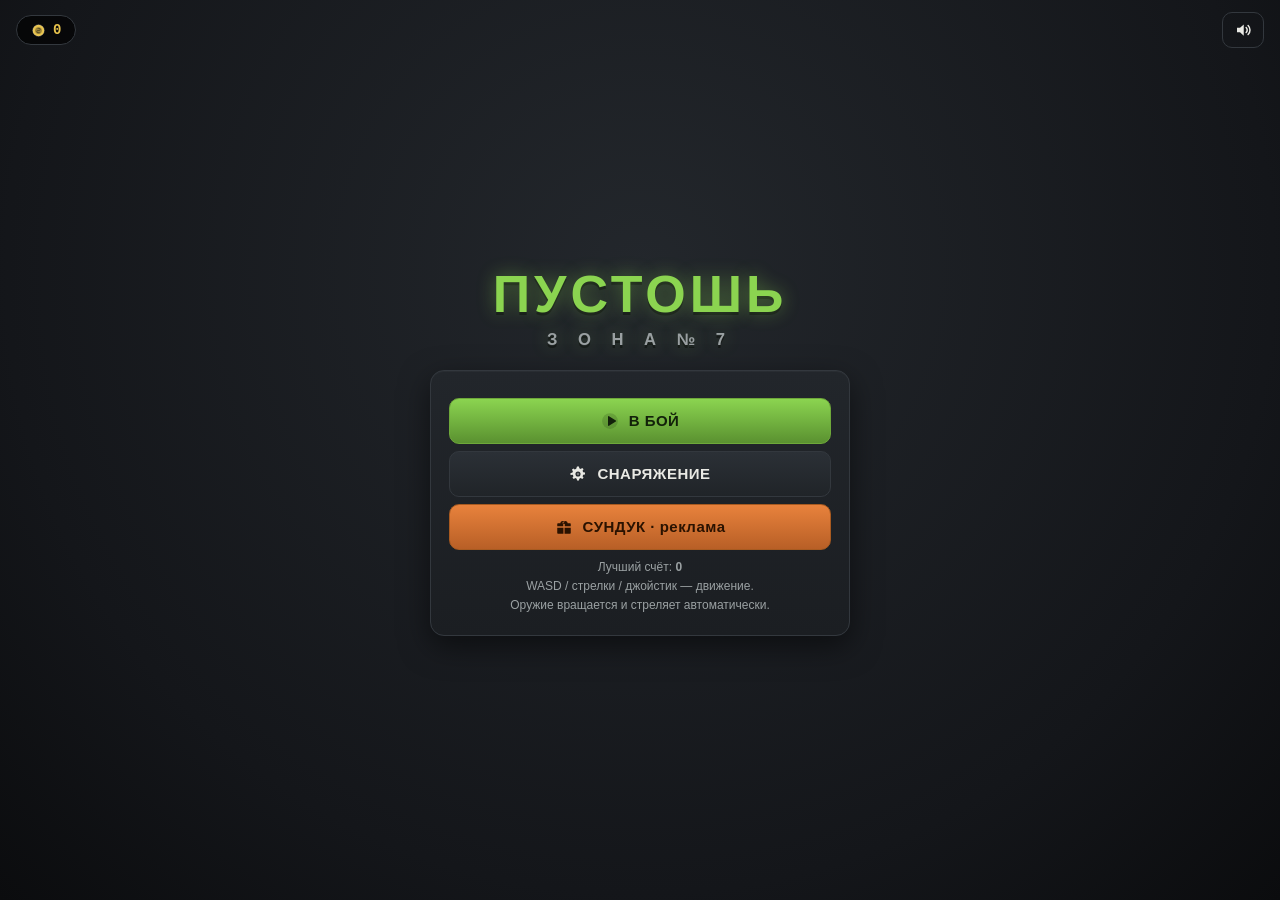
==== commit f9ecc75a: "Add files via upload" ====
--- a/index1.html
+++ b/index1.html
@@ -24,7 +24,10 @@
   #app{position:fixed;inset:0;width:100%;height:100%;background:var(--bg-dark);}
   canvas#game{position:absolute;inset:0;width:100%;height:100%;display:block;touch-action:none;}
   .ic{display:inline-flex;align-items:center;justify-content:center;flex:0 0 auto;}
-  .ic svg{width:100%;height:100%;display:block;}
+  /* SVG по умолчанию наследует цвет текста: иконки больше не становятся чёрными */
+  .ic svg{width:100%;height:100%;display:block;fill:currentColor;color:inherit;}
+  .btn .ic,.pausebtn .ic,.close-x .ic{color:inherit;}
+  .item-icon .ic{filter:drop-shadow(0 1px 2px rgba(0,0,0,.65));}
 
   #vig{position:absolute;inset:0;pointer-events:none;z-index:9;opacity:0;transition:opacity .3s;
     background:radial-gradient(ellipse at center,transparent 52%,rgba(200,30,30,.55) 100%);}
@@ -104,22 +107,21 @@
   .pips i.on{background:var(--toxic);}
 
   .hud{position:absolute;inset:0;pointer-events:none;z-index:10;}
-  .hud .top{position:absolute;top:calc(8px + var(--sat));left:0;right:0;padding:10px 12px;display:flex;align-items:center;gap:10px;}
-  .hp-wrap{flex:1;display:flex;flex-direction:column;gap:5px;max-width:280px;}
+  .hud .top{position:absolute;top:calc(8px + var(--sat));left:0;right:58px;padding:10px 12px;display:flex;align-items:flex-start;gap:8px;}
+  .hp-wrap{flex:1;display:flex;flex-direction:column;gap:5px;min-width:0;max-width:360px;}
   .bar{height:14px;border-radius:8px;background:#0008;border:1px solid #0006;overflow:hidden;position:relative;}
   .bar > i{display:block;height:100%;width:100%;background:linear-gradient(180deg,#f16a6a,var(--danger));transition:width .15s;}
   .bar.armor > i{background:linear-gradient(180deg,#7fd0ff,#3d92c9);}
-  .lvl-wrap{display:flex;flex-direction:column;align-items:center;gap:3px;min-width:64px;}
-  .lvl-num{font-family:var(--font-mono);font-weight:800;font-size:20px;color:var(--toxic);text-shadow:0 0 8px #8bd45077;}
-  .lvl-cap{font-size:9px;letter-spacing:1px;color:var(--text-dim);}
-  .xp-bar{width:64px;height:6px;border-radius:4px;background:#0008;overflow:hidden;border:1px solid #0006;}
+  .lvl-wrap{display:flex;flex-direction:column;align-items:center;gap:3px;min-width:48px;padding-top:1px;}
+  .lvl-num{font-family:var(--font-mono);font-weight:800;font-size:18px;color:var(--toxic);text-shadow:0 0 8px #8bd45077;}
+  .lvl-cap{font-size:8px;letter-spacing:.7px;color:var(--text-dim);}
+  .xp-bar{width:48px;height:6px;border-radius:4px;background:#0008;overflow:hidden;border:1px solid #0006;}
   .xp-bar>i{display:block;height:100%;background:var(--warning);}
-  .hud .scoreline{font-family:var(--font-mono);font-size:11px;color:var(--text-dim);text-align:right;line-height:1.6;
-    flex:0 0 auto;white-space:nowrap;}
-  .hud .scoreline b{color:var(--gold);font-size:16px;transition:transform .15s;display:inline-block;}
-  .hud .scoreline b.bump{animation:coinbump .3s ease;}
-  .hud .scoreline .sub b{font-size:11px;color:var(--text);}
-  .hud .scoreline .sub .g{color:var(--gold);}
+  .run-stats{display:flex;flex-wrap:wrap;gap:4px 7px;font-family:var(--font-mono);font-size:10px;line-height:1.2;color:var(--text-dim);}
+  .run-stat{padding:3px 6px;border-radius:5px;background:#0009;border:1px solid #ffffff18;white-space:nowrap;}
+  .run-stat b{color:var(--text);font-size:12px;transition:transform .15s;display:inline-block;}
+  .run-stat.score b{color:#fff;}.run-stat.coins b{color:var(--gold);}
+  .run-stat b.bump{animation:coinbump .3s ease;}
   .hp-wrap{min-width:0;}
   .lvl-wrap{flex:0 0 auto;}
   .lvl-num.bump{animation:lvlbump .4s ease;}
@@ -200,7 +202,7 @@
   .toast.bad{border-color:var(--danger);}
 
   ::-webkit-scrollbar{width:6px;} ::-webkit-scrollbar-thumb{background:#3a3f45;border-radius:4px;}
-  @media (max-width:420px){ .logo{font-size:34px;} }
+  @media (max-width:420px){ .logo{font-size:34px;} .hud .top{right:54px;padding-left:9px;padding-right:5px;} .run-stats{gap:3px;} .run-stat{padding:3px 4px;font-size:9px;} .run-stat b{font-size:11px;} }
 </style>
 </head>
 <body>
@@ -213,15 +215,16 @@
       <div class="hp-wrap">
         <div class="bar hp"><i id="hpFill"></i></div>
         <div class="bar armor" id="armorBar" style="display:none;"><i id="armorFill"></i></div>
+        <div class="run-stats">
+          <span class="run-stat score">СЧЁТ <b id="scoreNum">0</b></span>
+          <span class="run-stat">ВОЛНА <b id="waveNum">1</b></span>
+          <span class="run-stat coins"><span class="ic" data-icon="coin" style="width:11px;height:11px;vertical-align:-2px;color:var(--gold);"></span> <b id="runCoins">0</b></span>
+        </div>
       </div>
       <div class="lvl-wrap">
         <div class="lvl-num" id="lvlNum">1</div>
         <div class="lvl-cap">УРОВЕНЬ</div>
         <div class="xp-bar"><i id="xpFill"></i></div>
-      </div>
-      <div class="scoreline">
-        СЧЁТ <b id="scoreNum">0</b><br>
-        <span class="sub">ВОЛНА <b id="waveNum">1</b> · <span class="g">◉</span> <b id="runCoins">0</b></span>
       </div>
     </div>
     <button class="pausebtn" id="pauseBtn" data-icon="pause"></button>
@@ -347,7 +350,9 @@
   smg:'<svg viewBox="0 0 36 20"><rect x="3" y="5" width="23" height="5.4" rx="1.5"/><path d="M20 10.4l-1.4 8.6h-4.2l1-8.6z"/><rect x="12.5" y="10.4" width="3.6" height="8" rx="1.2"/><rect x="26" y="6.2" width="7" height="3" rx="1"/><rect x="0" y="6" width="3" height="4" rx="1"/></svg>',
   shotgun:'<svg viewBox="0 0 36 20"><rect x="2" y="5.6" width="30" height="3.6" rx="1.4"/><rect x="2" y="9.4" width="22" height="2.8" rx="1.2"/><path d="M21 5.6h4.6L23 17.6h-4.4z"/><rect x="32" y="4.8" width="3.6" height="5.2" rx="1.4"/></svg>',
   laser:'<svg viewBox="0 0 36 20"><rect x="2" y="6" width="19" height="6.4" rx="2.4"/><circle cx="24.5" cy="9.2" r="3.6"/><path d="M27.5 6.8L35 9.2l-7.5 2.4z"/><rect x="7.5" y="12.4" width="4.4" height="6.6" rx="1.6"/><circle cx="15" cy="9.2" r="1.8" fill="#101215"/></svg>',
-  rocket:'<svg viewBox="0 0 36 20"><rect x="2" y="6" width="22" height="7" rx="2.4"/><circle cx="27.5" cy="9.5" r="4.4"/><path d="M31 5.8l4.6 3.7-4.6 3.7z"/><path d="M5.5 13l-3 5.4h4.2l2-5.4zM12.5 13l-1.6 5.4h3.8l1.4-5.4z"/></svg>'
+  rocket:'<svg viewBox="0 0 36 20"><rect x="2" y="6" width="22" height="7" rx="2.4"/><circle cx="27.5" cy="9.5" r="4.4"/><path d="M31 5.8l4.6 3.7-4.6 3.7z"/><path d="M5.5 13l-3 5.4h4.2l2-5.4zM12.5 13l-1.6 5.4h3.8l1.4-5.4z"/></svg>',
+  sword:'<svg viewBox="0 0 24 24"><path d="M18.8 2.4l2.8 2.8-9.3 9.3-2.8-2.8zM10.5 15.8l-2.3-2.3-2.2 2.2-1.6-1.6-2 2 3.3 3.3 2-2-1.6-1.6 2.2-2.2 2.3 2.3z"/></svg>',
+  drone:'<svg viewBox="0 0 24 24"><path d="M7 8.2L3.5 5l1.4-1.4L8.5 7m7 1.2L19 4.6l1.4 1.4-3.5 3.5M7 15.8l-3.5 3.2 1.4 1.4L8.5 17m7-1.2l3.5 3.6 1.4-1.4-3.5-3.5" fill="none" stroke="currentColor" stroke-width="2" stroke-linecap="round"/><rect x="7" y="7" width="10" height="10" rx="3"/><circle cx="10" cy="12" r="1.1" fill="#101215"/><circle cx="14" cy="12" r="1.1" fill="#101215"/></svg>'
 };
 
 /* ======================= Слой Yandex SDK ======================= */
@@ -566,7 +571,9 @@
   {id:'range', n:'Баллистика',      d:'+15% дальность стрельбы',   icon:'range',  color:'#c98bff',max:99,apply:p=>p.rangeMul+=0.15},
   {id:'magnet',n:'Магнит',          d:'+50% радиус подбора',       icon:'magnet', color:'#8bd450',max:4, apply:p=>p.magnetR*=1.5},
   {id:'spin',  n:'Привод башни',    d:'+14% скорость вращения',    icon:'spin',   color:'#6be6ff',max:99,apply:p=>p.spinMul+=0.14},
-  {id:'regen', n:'Регенерация',     d:'+0.6 HP в секунду',         icon:'plus',   color:'#ff6b6b',max:4, apply:p=>p.regen+=0.6}
+  {id:'regen', n:'Регенерация',     d:'+0.6 HP в секунду',         icon:'plus',   color:'#ff6b6b',max:4, apply:p=>p.regen+=0.6},
+  {id:'blades',n:'Орбитальные мечи',d:'+1 клинок рядом с бойцом',  icon:'sword',  color:'#d8ecff',max:3, apply:p=>p.blades+=1},
+  {id:'drone', n:'Дрон-компаньон',  d:'Стреляет по ближайшей цели',icon:'drone',  color:'#6be6ff',max:1, apply:p=>p.hasCompanion=true}
 ];
 
 const ENEMY_TYPES={
@@ -660,19 +667,30 @@
     speedBoostT:0, dmgBoostT:0, rangeBoostT:0, invulnT:0, hurtT:0, muzzleT:0,
     magnetR:46*(1+0.25*up.magnet), coinMul:1+0.10*up.greed,
     dmgMul:1, rateMul:1, speedMul:1, rangeMul:1, spinMul:1,
-    crit:0.05, extraBullets:0, regen:0,
+    crit:0.05, extraBullets:0, regen:0, runWeapon:SAVE.selectedWeapon,
+    blades:0, bladeAngle:0, hasCompanion:false, companionAngle:0, companionFireCd:0,
     upCounts:{}, skin
   };
 }
 
-function baseWeaponStats(){
-  const w=WEAPONS[SAVE.selectedWeapon], lvl=SAVE.weaponLevels[SAVE.selectedWeapon]||1;
+function baseWeaponStats(key){
+  key=key||(player&&player.runWeapon)||SAVE.selectedWeapon;
+  const w=WEAPONS[key], lvl=SAVE.weaponLevels[key]||1;
   return {
     dmg:w.dmg*(1+0.16*(lvl-1)),
     rate:Math.max(0.06,w.rate*(1-0.05*(lvl-1))),
     spd:w.spd, count:w.count, spread:w.spread, range:w.range,
     color:w.color, pierce:w.pierce, explosive:w.explosive
   };
+}
+
+function equipRunWeapon(key){
+  if (!WEAPONS[key] || !player) return;
+  player.runWeapon=key;
+  WSTATS=baseWeaponStats(key);
+  player.fireCd=Math.min(player.fireCd,0.15);
+  showBanner('ОРУЖИЕ: '+WEAPONS[key].name.toUpperCase());
+  Audio_.pickup();
 }
 
 function resetRun(){
@@ -764,7 +782,7 @@
 }
 
 /* ======================= Спавн ======================= */
-function difficultyScale(){ return 1+(waveLevel-1)*0.16; }
+function difficultyScale(){ return 1+(waveLevel-1)*0.11; }
 
 function spawnEnemy(){
   const types=waveLevel<3?['zombie','runner']:waveLevel<6?['zombie','runner','shooter']:['zombie','runner','shooter','brute'];
@@ -815,7 +833,16 @@
   else if (roll<0.84) type='heal';
   else type='coin';
   const ang=Math.random()*Math.PI*2,dist=rand(80,420);
-  pickups.push({type,x:clamp(player.x+Math.cos(ang)*dist,40,World.w-40),y:clamp(player.y+Math.sin(ang)*dist,40,World.h-40),r:14,t:0,bob:Math.random()*10});
+  pickups.push({type,x:clamp(player.x+Math.cos(ang)*dist,40,World.w-40),y:clamp(player.y+Math.sin(ang)*dist,40,World.h-40),r:14,t:0,bob:Math.random()*10,value:type==='coin'?3+Math.floor(waveLevel*.6):0});
+}
+
+function spawnCoinDrops(x,y,total){
+  const drops=Math.min(3,Math.max(1,Math.ceil(total/4)));
+  const each=Math.floor(total/drops);
+  for(let i=0;i<drops;i++){
+    const a=Math.random()*Math.PI*2, d=12+Math.random()*28;
+    pickups.push({type:'coin',value:each+(i===0?total-each*drops:0),x:clamp(x+Math.cos(a)*d,20,World.w-20),y:clamp(y+Math.sin(a)*d,20,World.h-20),r:12,t:0,bob:Math.random()*10});
+  }
 }
 
 /* ======================= Бой ======================= */
@@ -841,7 +868,7 @@
     });
   }
   player.muzzleT=0.07;
-  Audio_.shoot(SAVE.selectedWeapon);
+  Audio_.shoot(player.runWeapon);
 }
 function spawnBlood(x,y,color){
   if (particles.length>260) return;
@@ -894,7 +921,16 @@
 function renderLevelCards(){
   const pool=RUN_UPGRADES.filter(u=>(player.upCounts[u.id]||0)<u.max);
   for(let i=pool.length-1;i>0;i--){ const j=(Math.random()*(i+1))|0; [pool[i],pool[j]]=[pool[j],pool[i]]; }
-  const choices=pool.slice(0,3);
+  // После 3-го уровня всегда есть вариант сменить оружие прямо в этом бою.
+  // Это не покупка: найденное оружие действует до конца забега.
+  let choices=pool.slice(0,3);
+  if (runLevel>=3){
+    const alternatives=WEAPON_ORDER.filter(key=>key!==player.runWeapon);
+    const key=pick(alternatives);
+    const w=WEAPONS[key];
+    const weaponOffer={id:'runweapon_'+key,n:'Новое оружие: '+w.name,d:'Взять до конца боя · урон '+w.dmg+' · темп '+w.rate.toFixed(2)+' c',icon:key,color:w.color,max:99,apply:()=>equipRunWeapon(key)};
+    choices=[pool[0],pool[1],weaponOffer].filter(Boolean);
+  }
   const wrap=$('luCards'); wrap.innerHTML='';
   choices.forEach(u=>{
     const card=document.createElement('div');
@@ -930,6 +966,7 @@
 function update(dt){
   worldTime+=dt;
   updatePlayer(dt);
+  updateSupport(dt);
   updateBullets(dt);
   updateEnemies(dt);
   updatePickups(dt);
@@ -949,9 +986,13 @@
   player.y=clamp(player.y+mv.y*spd*dt,player.r,World.h-player.r);
   if (mv.x||mv.y){ player.facing=Math.atan2(mv.y,mv.x); player.walkT+=dt*8; }
 
-  // вращение башни: базовая скорость × апгрейд гаража × карта уровня
-  player.aim+=player.spinBase*player.spinMul*dt;
-  if (player.aim>Math.PI*2) player.aim-=Math.PI*2;
+  // Автонаведение на ближайшего врага — на телефоне игрок не должен промахиваться из-за вращения по кругу.
+  const target=findNearestEnemy(player.x,player.y,520);
+  if (target){
+    const desired=Math.atan2(target.y-player.y,target.x-player.x);
+    let diff=(desired-player.aim+Math.PI*3)%(Math.PI*2)-Math.PI;
+    player.aim+=diff*Math.min(1,dt*(8+player.spinBase*player.spinMul*3));
+  } else player.aim+=player.spinBase*player.spinMul*dt;
 
   player.fireCd-=dt;
   if (player.fireCd<=0){ firePlayerBullets(); player.fireCd=Math.max(0.05,WSTATS.rate*player.rateMul); }
@@ -968,6 +1009,41 @@
   camX+=(player.x-camX)*Math.min(1,dt*6);
   camY+=(player.y-camY)*Math.min(1,dt*6);
   shake*=Math.exp(-6*dt); if (shake<0.05) shake=0;
+}
+
+function findNearestEnemy(x,y,range){
+  let nearest=null,best=range*range;
+  for(const e of enemies){ const d=dist2(x,y,e.x,e.y); if(d<best){best=d;nearest=e;} }
+  return nearest;
+}
+function companionPosition(){
+  const a=player.companionAngle;
+  return {x:player.x+Math.cos(a)*42,y:player.y+Math.sin(a)*42};
+}
+function updateSupport(dt){
+  player.bladeAngle+=dt*(3.4+player.blades*.3);
+  if (player.blades){
+    for(let b=0;b<player.blades;b++){
+      const a=player.bladeAngle+b*Math.PI*2/player.blades;
+      const bx=player.x+Math.cos(a)*38,by=player.y+Math.sin(a)*38;
+      for(let i=enemies.length-1;i>=0;i--){
+        const e=enemies[i];
+        if ((e.bladeHitT||0)>0 || dist2(bx,by,e.x,e.y)>(e.r+10)*(e.r+10)) continue;
+        e.hp-=13+player.blades*3;e.hitFlash=.1;e.bladeHitT=.28;
+        spawnText(e.x,e.y-e.r-6,'⚔', '#d8ecff',12);
+        if(e.hp<=0) killEnemy(i);
+      }
+    }
+  }
+  if (!player.hasCompanion) return;
+  player.companionAngle+=dt*.9;
+  player.companionFireCd-=dt;
+  const pos=companionPosition(),target=findNearestEnemy(pos.x,pos.y,360);
+  if(target&&player.companionFireCd<=0){
+    const a=Math.atan2(target.y-pos.y,target.x-pos.x);
+    bullets.push({x:pos.x,y:pos.y,vx:Math.cos(a)*540,vy:Math.sin(a)*540,dmg:10+runLevel*1.3,crit:false,range:380,traveled:0,color:'#6be6ff',pierce:0,explosive:false,r:3,hits:[],enemy:false});
+    player.companionFireCd=.52;
+  }
 }
 
 function updateBullets(dt){
@@ -1006,7 +1082,8 @@
   spawnRing(e.x,e.y,e.color);
   Audio_.enemyDie();
   score+=10+Math.floor(waveLevel*2);
-  coinsThisRun+=Math.round(e.coin*player.coinMul);
+  // Награда существует физически: счётчик увеличится только когда игрок подберёт монету.
+  spawnCoinDrops(e.x,e.y,e.coin);
   addXP(e.xp);
   killCount++;
   if (e.type==='boss'){
@@ -1015,7 +1092,7 @@
     setTimeout(()=>spawnExplosion(e.x,e.y),90);
     setTimeout(()=>spawnExplosion(e.x,e.y),180);
     showBanner((BOSS_TYPES[e.bossKey]?BOSS_TYPES[e.bossKey].name:'БОСС')+' УНИЧТОЖЕН!');
-    coinsThisRun+=Math.round(15*player.coinMul); // бонус за босса
+    spawnCoinDrops(e.x,e.y,15); // бонус босса тоже нужно подобрать
   }
   enemies.splice(idx,1);
 }
@@ -1087,6 +1164,7 @@
   for(let i=enemies.length-1;i>=0;i--){
     const e=enemies[i];
     if (e.hitFlash>0) e.hitFlash-=dt;
+    if (e.bladeHitT>0) e.bladeHitT-=dt;
     const dx=player.x-e.x,dy=player.y-e.y,d=Math.hypot(dx,dy)||1;
     e.walkT+=dt*6;
     if (e.type==='boss'){
@@ -1103,7 +1181,7 @@
     } else {
       e.x+=dx/d*e.speed*dt; e.y+=dy/d*e.speed*dt;
     }
-    if (d<e.r+player.r+2) damagePlayer(e.dmg*dt*2.2);
+    if (d<e.r+player.r+2) damagePlayer(e.dmg*dt*1.35);
   }
   // мягкое разделение, чтобы враги не слипались в одну точку
   for(let i=0;i<enemies.length;i++){
@@ -1143,19 +1221,26 @@
     const dx=player.x-p.x,dy=player.y-p.y,d=Math.hypot(dx,dy)||1;
     if (d<player.magnetR){ p.x+=dx/d*220*dt; p.y+=dy/d*220*dt; } // магнит
     if (dist2(p.x,p.y,player.x,player.y)<(p.r+player.r)*(p.r+player.r)){
-      applyPickup(p.type);
+      applyPickup(p);
       pickups.splice(i,1);
     } else if (p.t>18) pickups.splice(i,1);
   }
 }
-function applyPickup(type){
+function applyPickup(p){
+  const type=typeof p==='string'?p:p.type;
   Audio_.pickup();
   if (type==='armor') player.armor=player.armorMax;
   else if (type==='damage') player.dmgBoostT=8;
   else if (type==='range') player.rangeBoostT=8;
   else if (type==='speed') player.speedBoostT=7;
   else if (type==='heal'){ player.hp=Math.min(player.hpMax,player.hp+player.hpMax*0.3); Audio_.heal(); }
-  else if (type==='coin'){ coinsThisRun+=Math.round((3+Math.floor(waveLevel*0.6))*player.coinMul); Audio_.coin(); }
+  else if (type==='coin'){
+    const value=Math.max(1,Math.round((p.value||3+Math.floor(waveLevel*.6))*player.coinMul));
+    coinsThisRun+=value;
+    Audio_.coin();
+    showBanner('+'+value+' МОНЕТ');
+    return;
+  }
   showBanner(pickupLabel(type));
 }
 function pickupLabel(t){
@@ -1174,10 +1259,10 @@
 
 function handleSpawns(dt){
   spawnTimer-=dt;
-  const interval=Math.max(0.35,1.5-waveLevel*0.07);
-  if (spawnTimer<=0&&enemies.length<14+waveLevel){
+  const interval=Math.max(0.52,1.35-waveLevel*0.045);
+  if (spawnTimer<=0&&enemies.length<10+Math.floor(waveLevel*.8)){
     spawnTimer=interval;
-    const n=1+(waveLevel>5?1:0)+(waveLevel>10?1:0);
+    const n=1+(waveLevel>9?1:0)+(waveLevel>16?1:0);
     for(let i=0;i<n;i++) spawnEnemy();
   }
   pickupTimer-=dt;
@@ -1310,11 +1395,30 @@
     ctx2d.save();ctx2d.rotate(aimAngle);
     const kick=(muzzleT>0?muzzleT*40:0); // отдача — оружие чуть отъезжает назад
     ctx2d.translate(-kick*DPR*0.3,0);
-    ctx2d.fillStyle='#20242a';
-    ctx2d.fillRect(6*s,-2.4*s,18*s,4.8*s);
-    ctx2d.fillStyle=gunColor||'#e9e9e4';
-    const barrelLen=weaponKey==='shotgun'?9*s:weaponKey==='rocket'?5*s:weaponKey==='laser'?8*s:6*s;
-    ctx2d.fillRect(20*s,-1.6*s,barrelLen,3.2*s);
+    // У каждого оружия собственный читаемый силуэт, а не один чёрный прямоугольник.
+    const weaponColor=gunColor||'#e9e9e4';
+    let barrelLen=6*s;
+    ctx2d.strokeStyle='#0b0d10';ctx2d.lineWidth=1.2*DPR;
+    if (weaponKey==='shotgun'){
+      barrelLen=12*s;ctx2d.fillStyle='#59351f';ctx2d.fillRect(7*s,-2.6*s,12*s,5.2*s);
+      ctx2d.fillStyle=weaponColor;ctx2d.fillRect(17*s,-2.1*s,barrelLen,1.7*s);ctx2d.fillRect(17*s,.5*s,barrelLen,1.7*s);
+      ctx2d.fillStyle='#292025';ctx2d.fillRect(12*s,2*s,4*s,6*s);
+    } else if (weaponKey==='smg'){
+      barrelLen=9*s;ctx2d.fillStyle=weaponColor;ctx2d.fillRect(7*s,-3*s,19*s,6*s);
+      ctx2d.fillStyle='#1a1d21';ctx2d.fillRect(14*s,2*s,5*s,7*s);ctx2d.fillRect(25*s,-1.4*s,barrelLen,2.8*s);
+    } else if (weaponKey==='laser'){
+      barrelLen=10*s;ctx2d.fillStyle='#283843';ctx2d.fillRect(7*s,-3.5*s,19*s,7*s);
+      ctx2d.fillStyle=weaponColor;ctx2d.shadowColor=weaponColor;ctx2d.shadowBlur=7*DPR;ctx2d.fillRect(23*s,-1.2*s,barrelLen,2.4*s);ctx2d.shadowBlur=0;
+      ctx2d.beginPath();ctx2d.arc(16*s,0,2.2*s,0,Math.PI*2);ctx2d.fill();
+    } else if (weaponKey==='rocket'){
+      barrelLen=7*s;ctx2d.fillStyle='#39413c';ctx2d.fillRect(7*s,-4*s,20*s,8*s);
+      ctx2d.fillStyle=weaponColor;ctx2d.beginPath();ctx2d.moveTo(26*s,-4*s);ctx2d.lineTo(26*s+barrelLen,0);ctx2d.lineTo(26*s,4*s);ctx2d.closePath();ctx2d.fill();
+      ctx2d.fillStyle='#1a1d21';ctx2d.fillRect(11*s,4*s,5*s,5*s);
+    } else {
+      barrelLen=8*s;ctx2d.fillStyle=weaponColor;ctx2d.fillRect(8*s,-3*s,18*s,6*s);
+      ctx2d.fillStyle='#20242a';ctx2d.fillRect(13*s,2*s,5*s,7*s);ctx2d.fillRect(25*s,-1.5*s,barrelLen,3*s);
+    }
+    ctx2d.strokeRect(7*s,-3*s,18*s,6*s);
     if (flash){
       ctx2d.save();
       ctx2d.translate(20*s+barrelLen,0);
@@ -1513,6 +1617,24 @@
     ctx2d.globalAlpha=1;
   }
 }
+function drawSupport(ps){
+  if (player.blades){
+    for(let i=0;i<player.blades;i++){
+      const a=player.bladeAngle+i*Math.PI*2/player.blades;
+      const x=ps.x+Math.cos(a)*38*DPR,y=ps.y+Math.sin(a)*38*DPR;
+      ctx2d.save();ctx2d.translate(x,y);ctx2d.rotate(a+Math.PI/2);
+      ctx2d.shadowColor='#d8ecff';ctx2d.shadowBlur=9*DPR;
+      ctx2d.fillStyle='#eaf6ff';ctx2d.beginPath();ctx2d.moveTo(-3*DPR,8*DPR);ctx2d.lineTo(0,-13*DPR);ctx2d.lineTo(3*DPR,8*DPR);ctx2d.closePath();ctx2d.fill();
+      ctx2d.fillStyle='#59758b';ctx2d.fillRect(-5*DPR,7*DPR,10*DPR,3*DPR);ctx2d.restore();
+    }
+  }
+  if (player.hasCompanion){
+    const p=companionPosition(),s=worldToScreen(p.x,p.y);
+    ctx2d.save();ctx2d.translate(s.x,s.y);ctx2d.shadowColor='#6be6ff';ctx2d.shadowBlur=12*DPR;
+    ctx2d.fillStyle='#27343c';ctx2d.beginPath();ctx2d.roundRect(-10*DPR,-7*DPR,20*DPR,14*DPR,5*DPR);ctx2d.fill();
+    ctx2d.fillStyle='#6be6ff';ctx2d.fillRect(-5*DPR,-2*DPR,10*DPR,4*DPR);ctx2d.fillStyle='#142027';ctx2d.fillRect(-15*DPR,-2*DPR,5*DPR,4*DPR);ctx2d.fillRect(10*DPR,-2*DPR,5*DPR,4*DPR);ctx2d.restore();
+  }
+}
 function render(){
   viewX=camX+(Math.random()*2-1)*shake;
   viewY=camY+(Math.random()*2-1)*shake;
@@ -1523,7 +1645,8 @@
   const ps=worldToScreen(player.x,player.y);
   const blink=player.invulnT>0&&Math.floor(worldTime*20)%2===0;
   if (blink) ctx2d.globalAlpha=0.4;
-  drawHumanoid(ps.x,ps.y,1.7,player.facing,player.walkT,player.skin.body,player.skin.dark,player.aim,WSTATS.color,player.muzzleT>0,SAVE.selectedWeapon,player.muzzleT);
+  drawHumanoid(ps.x,ps.y,1.7,player.facing,player.walkT,player.skin.body,player.skin.dark,player.aim,WSTATS.color,player.muzzleT>0,player.runWeapon,player.muzzleT);
+  drawSupport(ps);
   if (blink) ctx2d.globalAlpha=1;
   if (player.hurtT>0){
     ctx2d.globalAlpha=player.hurtT/0.15*0.5;
